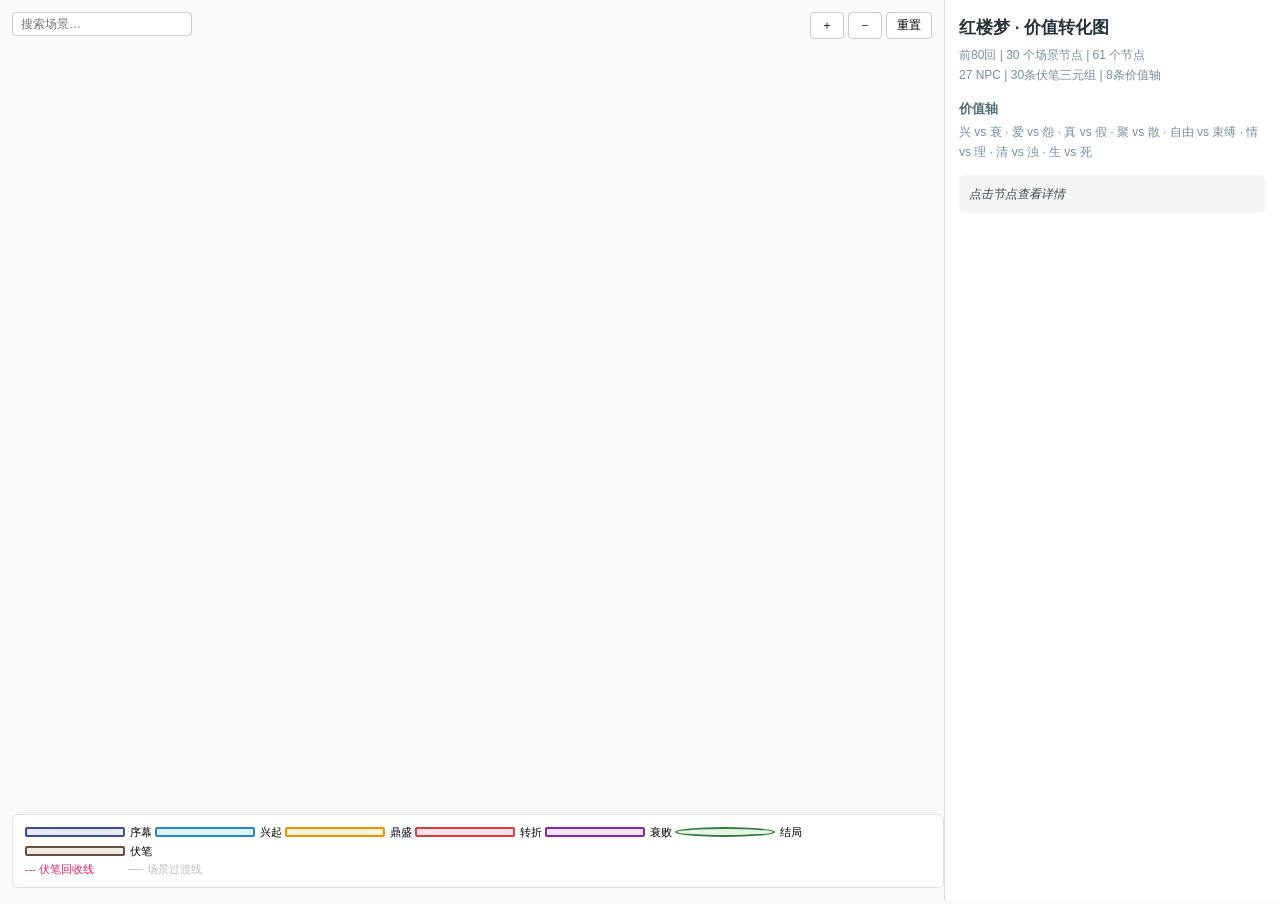
==== outputs/honglou_value_graph/honglou_value_graph_visualization.html @ 6aa74a7c "Add D3.js interactive visualization for honglou value transformation graph - scripts/render_honglou_" ====
<!doctype html>
<html lang="zh-CN">
<head>
<meta charset="utf-8">
<meta name="viewport" content="width=device-width, initial-scale=1">
<title>红楼梦 · 价值转化图</title>
<style>
* { box-sizing: border-box; margin: 0; padding: 0; }
body {
  font-family: "Segoe UI", Tahoma, Geneva, Verdana, "Noto Sans CJK SC", "Microsoft YaHei", sans-serif;
  background: #fafafa; overflow: hidden; width: 100vw; height: 100vh;
}
#app { display: flex; width: 100%; height: 100%; }
#graph-panel { flex: 1; position: relative; }
svg#main-svg { width: 100%; height: 100%; }
#sidebar { width: 336px; min-width: 280px; border-left: 1px solid #ddd; overflow-y: auto; padding: 16px 14px; background: #fff; }
#sidebar h2 { font-size: 17px; color: #263238; margin-bottom: 6px; }
#sidebar h3 { font-size: 13px; color: #546e7a; margin: 14px 0 4px; }
#sidebar .stat { font-size: 12px; color: #78909c; line-height: 1.7; }
#detail { margin-top: 12px; padding: 10px; background: #f5f5f5; border-radius: 6px; font-size: 12px; line-height: 1.55; color: #37474f; }
#detail .title { font-size: 14px; font-weight: 700; color: #263238; }
#detail .group { display: inline-block; margin: 4px 0; padding: 1px 7px; border-radius: 4px; font-size: 11px; }
#detail .vt { margin: 3px 0; padding: 2px 6px; border-left: 3px solid #ff9800; font-size: 11px; background: #fff8e1; }
#detail .ref { font-size: 11px; color: #6d4c41; }
#legend { position: absolute; left: 12px; bottom: 12px; padding: 8px 12px; background: rgba(255,255,255,.92); border-radius: 6px; border: 1px solid #e0e0e0; font-size: 11px; line-height: 1.7; }
#legend span { display: inline-block; min-width: 100px; }
#legend .dot { display: inline-block; width: 10px; height: 10px; border-radius: 2px; margin-right: 5px; vertical-align: middle; position: relative; top: -1px; }
#legend .dot.ending { border-radius: 50%; }
#controls { position: absolute; right: 12px; top: 12px; display: flex; gap: 4px; }
#controls button { padding: 4px 10px; border: 1px solid #ccc; border-radius: 4px; background: #fff; cursor: pointer; font-size: 12px; }
#controls button:hover { background: #f5f5f5; }
#search { position: absolute; left: 12px; top: 12px; }
#search input { padding: 4px 8px; border: 1px solid #ccc; border-radius: 4px; width: 180px; font-size: 12px; }
.edge-label { font-size: 9px; fill: #90a4ae; pointer-events: none; }
.ft-edge { stroke-dasharray: 5,3; }
.tooltip { position: absolute; pointer-events: none; padding: 6px 8px; background: rgba(33,33,33,.88); color: #fff; border-radius: 4px; font-size: 11px; max-width: 240px; line-height: 1.4; display: none; z-index: 10; }
</style>
</head>
<body>
<div id="app">
  <div id="graph-panel">
    <svg id="main-svg"></svg>
    <div id="search"><input type="text" placeholder="搜索场景…" id="search-input"></div>
    <div id="controls">
      <button onclick="zoomIn()">＋</button>
      <button onclick="zoomOut()">－</button>
      <button onclick="zoomReset()">重置</button>
    </div>
    <div id="legend"><span><span class="dot " style="background:#e8eaf6;border:2px solid #3949ab"></span>序幕</span>
<span><span class="dot " style="background:#e3f2fd;border:2px solid #1e88e5"></span>兴起</span>
<span><span class="dot " style="background:#fff3e0;border:2px solid #fb8c00"></span>鼎盛</span>
<span><span class="dot " style="background:#fce4ec;border:2px solid #e53935"></span>转折</span>
<span><span class="dot " style="background:#f3e5f5;border:2px solid #8e24aa"></span>衰败</span>
<span><span class="dot ending" style="background:#e8f5e9;border:2px solid #2e7d32"></span>结局</span>
<span><span class="dot " style="background:#efebe9;border:2px solid #6d4c41"></span>伏笔</span>
<br><span style="color:#e91e63;">--- 伏笔回收线</span>
<span style="color:#bdbdbd;">── 场景过渡线</span></div>
    <div class="tooltip" id="tooltip"></div>
  </div>
  <div id="sidebar">
    <h2>红楼梦 · 价值转化图</h2>
    <p class="stat">前80回 | 30 个场景节点 | 61 个节点</p>
    <p class="stat">27 NPC | 30条伏笔三元组 | 8条价值轴</p>
    <h3>价值轴</h3>
    <p class="stat">兴 vs 衰 · 爱 vs 怨 · 真 vs 假 · 聚 vs 散 · 自由 vs 束缚 · 情 vs 理 · 清 vs 浊 · 生 vs 死</p>
    <div id="detail"><em>点击节点查看详情</em></div>
  </div>
</div>
<script>
const data = {"title": "红楼梦", "story_type": "tragedy", "genre_tags": ["tragedy", "legend"], "value_axes": ["兴 vs 衰", "爱 vs 怨", "真 vs 假", "聚 vs 散", "自由 vs 束缚", "情 vs 理", "清 vs 浊", "生 vs 死"], "version": "0.1.0", "version_notes": "基于BookSum摘要+价值转化方法论的初次拆解", "source": "data/processed/cfpg/honglou_booksum/original_80_chapter_summaries.jsonl", "chapter_count": 80, "summary_sentence_count": 504, "ftp_triple_count": 30, "groups": ["Prologue", "Act1_Rise", "Act2_Climax", "Act3_Turn", "Act4_Fall", "Endings", "ForeshadowLines"], "start_nodes": ["scene_001_甄士隐悟道出家"], "endings": ["ending_family_decline", "ending_baoyu_awakening"], "npc": [{"name": "贾宝玉", "role": "主角, 神瑛侍者转世", "appearance": "面若中秋之月，色如春晓之花，鬓若刀裁，眉如墨画。项上金螭璎珞圈，系着一块美玉。", "background": "荣国府贾政次子，衔通灵宝玉而生。天生痴情，厌恶仕途经济，独爱女儿洁净世界。", "character": "情不情——对无情之物亦有情。任性、痴狂、叛逆礼教，厌恶禄蠹。", "abilities": ["诗词", "品茶", "胭脂膏子制作", "参禅悟道"], "secrets": ["衔玉而生的来历", "梦中太虚幻境的见闻"], "fate_arc": "从富贵公子到看破红尘出家", "poem_prophecy": "无故寻愁觅恨，有时似傻如狂"}, {"name": "林黛玉", "role": "主角, 绛珠仙草转世, 金陵十二钗正册", "appearance": "两弯似蹙非蹙罥烟眉，一双似喜非喜含情目。态生两靥之愁，娇袭一身之病。", "background": "林如海之女，贾母外孙女。母贾敏早逝，进京依贾府。以还泪报恩，天生诗人气质。", "character": "敏感多疑，才华横溢，孤标傲世。深情而自尊，以诗为命。", "abilities": ["诗词冠绝群芳", "琴艺", "棋艺", "参禅"], "secrets": ["对宝玉的深情", "对自己的命运预感"], "fate_arc": "泪尽而亡——从寄人篱下到焚稿断痴情", "poem_prophecy": "玉带林中挂，金簪雪里埋"}, {"name": "薛宝钗", "role": "金陵十二钗正册", "appearance": "唇不点而红，眉不画而翠，脸若银盆，眼如水杏。肌肤丰泽，举止娴雅。", "background": "薛家之女，薛蟠之妹。进京待选，长住贾府。佩金锁，上有‘不离不弃，芳龄永继’八字。", "character": "稳重和平，博学多识，恪守礼教规训。是封建淑女的完美典范。", "abilities": ["博学广识", "处世周全", "绘画鉴赏", "药理"], "secrets": ["对宝玉的情愫", "金锁与通灵宝玉的‘金玉良缘’"], "fate_arc": "金玉良缘成空——从待选才人到独守空闺", "poem_prophecy": "可叹停机德，堪怜咏絮才"}, {"name": "王熙凤", "role": "金陵十二钗正册", "appearance": "一双丹凤三角眼，两弯柳叶吊梢眉。身量苗条，体格风骚。粉面含春威不露。", "background": "荣国府管家媳妇，贾琏之妻。精明强干，掌管府中大小事务。", "character": "嘴甜心苦，两面三刀。有才亦有毒，能笑里藏刀。", "abilities": ["管家理财", "口才", "权术", "识人"], "secrets": ["放高利贷", "弄权铁槛寺", "逼死尤二姐"], "fate_arc": "从权倾府中到机关算尽反误卿命", "poem_prophecy": "一从二令三人木，哭向金陵事更哀"}, {"name": "贾元春", "role": "金陵十二钗正册", "appearance": "凤冠霞帔，贵气逼人。", "background": "贾政长女，入宫为妃，加封贤德妃。元宵省亲是贾府鼎盛的顶点。", "character": "深宫寂寞，思念家人。将大观园留给弟弟妹妹。", "abilities": ["宫廷礼仪", "诗书"], "secrets": ["宫中的悲苦", "家族衰败的预感"], "fate_arc": "从荣升贵妃到暴病薨逝", "poem_prophecy": "虎兕相逢大梦归"}, {"name": "贾探春", "role": "金陵十二钗正册", "appearance": "削肩细腰，长挑身材，鸭蛋脸儿，俊眼修眉，顾盼神飞。", "background": "贾政庶女，赵姨娘所出。才自精明志自高，是大观园的改革家。", "character": "精明果断，有男儿气概。对庶出身份敏感，对家族忧心。", "abilities": ["管家除弊", "诗书", "书法", "领导力"], "secrets": ["对嫡庶之别的痛恨", "对家族衰败的洞察"], "fate_arc": "远嫁海疆——从大观园理家到一帆风雨路三千", "poem_prophecy": "清明涕送江边望，千里东风一梦遥"}, {"name": "史湘云", "role": "金陵十二钗正册", "appearance": "蜂腰猿背，鹤势螂形。豪爽中不失妩媚。", "background": "史家侯门之后，父母早亡，由叔叔抚养。常来贾府做客。", "character": "英豪阔大，心直口快。醉卧芍药裀，割腥啖膻——最具名士风度。", "abilities": ["诗词敏捷", "针线（被迫）", "饮酒"], "secrets": ["在叔叔家的苦日子", "对宝玉的特殊情谊"], "fate_arc": "云散高唐——从名士风流到湘江水逝", "poem_prophecy": ""}, {"name": "妙玉", "role": "金陵十二钗正册", "appearance": "品貌出众，带发修行的女尼。", "background": "苏州官宦之女，因多病遁入空门。后被贾府请入大观园栊翠庵。", "character": "孤僻高傲，有洁癖。身在佛门心在世外。对宝玉暗藏好感。", "abilities": ["茶道", "诗书", "佛法"], "secrets": ["对宝玉的心事", "出身来历"], "fate_arc": "可怜金玉质，终陷淖泥中", "poem_prophecy": ""}, {"name": "贾迎春", "role": "金陵十二钗正册", "appearance": "肌肤微丰，合中身材，腮凝新荔，鼻腻鹅脂，温柔沉默。", "background": "贾赦庶女。性格懦弱，人称二木头。", "character": "温柔到懦弱，无能到可悲。最不像贵族小姐的贵族小姐。", "abilities": ["围棋（仅此而已）"], "secrets": ["对贾府阴暗面的恐惧"], "fate_arc": "误嫁中山狼——从懦弱小姐到被虐致死", "poem_prophecy": "金闺花柳质，一载赴黄粱"}, {"name": "贾惜春", "role": "金陵十二钗正册", "appearance": "身量未足，形容尚小。", "background": "贾珍之妹，宁国府小姐。自幼在荣府长大。", "character": "冷面冷心，善于绘画。看透宁府的肮脏后选择出世。", "abilities": ["绘画（大观园图）"], "secrets": ["对宁国府的厌恶"], "fate_arc": "独卧青灯古佛旁——从侯门小姐到出家为尼", "poem_prophecy": ""}, {"name": "秦可卿", "role": "金陵十二钗正册", "appearance": "鲜艳妩媚，有似宝钗；袅娜风流，又如黛玉。", "background": "宁国府贾蓉之妻。来历不明（养生堂抱养）。", "character": "温柔和平，被合族赞许。但死于不可言说的丑闻。", "abilities": ["治家"], "secrets": ["与贾珍的不伦关系", "真正的身世来历"], "fate_arc": "最早凋零的金钗——从天香楼到悬梁自缢", "poem_prophecy": ""}, {"name": "李纨", "role": "金陵十二钗正册", "appearance": "朴实无华，青春守寡的模样。", "background": "贾珠之妻，贾兰之母。丈夫早逝，青春丧偶。", "character": "如槁木死灰，一心教子。是大观园诗社的社长。", "abilities": ["评诗", "教子", "治家（不争）"], "secrets": ["守寡的苦楚"], "fate_arc": "凤冠霞帔的晚年——从槁木死灰到母凭子贵", "poem_prophecy": ""}, {"name": "贾巧姐", "role": "金陵十二钗正册", "appearance": "幼小。", "background": "王熙凤之女。", "character": "年幼，命运多舛。", "abilities": [], "secrets": [], "fate_arc": "从侯门千金到荒村纺绩——被刘姥姥所救", "poem_prophecy": "偶因济刘氏，巧得遇恩人"}, {"name": "贾母", "role": "贾府最高权威", "appearance": "白发如银，满面慈祥。富态雍容的老封君。", "background": "史侯家小姐嫁入贾府。经历贾府最鼎盛时期。", "character": "溺爱孙辈，享乐至上。洞察世情但不愿面对现实。", "abilities": ["品鉴（戏曲、饮食、女红）", "人情世故"], "secrets": ["对家族衰败的预感但不愿相信"], "fate_arc": "从安享富贵到目睹家破", "poem_prophecy": ""}, {"name": "贾政", "role": "荣国府当家老爷", "appearance": "端方严肃，道学先生的打扮。", "background": "贾代善次子，贾宝玉之父。工部员外郎。", "character": "古板迂腐，崇尚仕途经济。对宝玉又爱又恨。", "abilities": ["仕途", "诗书（但常附庸风雅）"], "secrets": ["年轻时也曾诗酒风流"], "fate_arc": "从望子成龙到无奈接受", "poem_prophecy": ""}, {"name": "贾琏", "role": "荣国府长房长子", "appearance": "俊俏风流的青年公子。", "background": "贾赦之子，王熙凤之夫。", "character": "好色无能，怕老婆但又不断偷腥。", "abilities": ["应酬社交", "管理外务"], "secrets": [], "fate_arc": "从风流公子到家破人亡", "poem_prophecy": ""}, {"name": "贾珍", "role": "宁国府当家", "appearance": "中年贵族的做派。", "background": "贾敬之子，宁国府族长。", "character": "荒淫无耻，只有门口两个石狮子是干净的。", "abilities": ["场面应酬"], "secrets": ["与秦可卿的丑事"], "fate_arc": "从骄奢淫逸到家亡人散", "poem_prophecy": ""}, {"name": "袭人", "role": "宝玉首席丫鬟, 金陵十二钗又副册", "appearance": "柔媚姣俏，温顺可人。", "background": "本名花珍珠，贾母丫鬟，后给宝玉。与宝玉有云雨之情。", "character": "温柔和顺，忠心为主。但劝宝玉走仕途时显露出她的世俗局限。", "abilities": ["伺候周到", "忍耐", "调解关系"], "secrets": ["与宝玉的私情", "劝宝玉读书的真实动机"], "fate_arc": "堪羡优伶有福——从首席丫鬟到嫁给蒋玉菡", "poem_prophecy": ""}, {"name": "晴雯", "role": "宝玉丫鬟, 金陵十二钗又副册", "appearance": "水蛇腰，削肩膀，眉眼有几分像黛玉。", "background": "赖大家买的丫鬟，送给贾母，贾母给宝玉。", "character": "心比天高，身为下贱。爽直泼辣，不懂收敛。", "abilities": ["针线（病补雀金裘）"], "secrets": ["对宝玉的感情"], "fate_arc": "被逐大观园含冤而死——从最出挑的丫鬟到风流夭折", "poem_prophecy": "霁月难逢，彩云易散。心比天高，身为下贱"}, {"name": "紫鹃", "role": "黛玉首席丫鬟", "appearance": "清秀机灵。", "background": "贾母丫鬟鹦哥，给黛玉使唤。", "character": "忠心耿耿，一心为黛玉。敢试宝玉真心。", "abilities": ["体贴", "慧心"], "secrets": ["为黛玉试探宝玉"], "fate_arc": "从黛玉最亲之人到伴青灯古佛", "poem_prophecy": ""}, {"name": "平儿", "role": "凤姐通房丫鬟", "appearance": "极清俊，举止温柔。", "background": "凤姐陪嫁丫鬟，贾琏通房。", "character": "善良温厚，在夹缝中周旋。是凤姐之威和贾琏之俗之间的缓冲。", "abilities": ["处事柔和", "调停"], "secrets": ["知道凤姐放高利贷"], "fate_arc": "从夹缝生存到扶正（续书）", "poem_prophecy": ""}, {"name": "刘姥姥", "role": "乡村老妪", "appearance": "村野老妪，满面风霜却精神矍铄。", "background": "王家远亲，狗儿之岳母。", "character": "知恩图报，大智若愚。三进荣国府，见证了贾府的盛衰。", "abilities": ["世事洞明", "人情练达", "讲故事"], "secrets": [], "fate_arc": "从攀附求助到救人报恩", "poem_prophecy": ""}, {"name": "贾雨村", "role": "结构性线索人物", "appearance": "腰圆背厚，面阔口方，剑眉星眼。", "background": "生于仕宦之家的穷儒。甄士隐资助其赶考。", "character": "忘恩负义，徇私枉法。是封建官场的缩影。", "abilities": ["诗书", "权术"], "secrets": ["知晓英莲下落", "受甄士隐大恩而未报"], "fate_arc": "从落魄书生到徇私枉法的官僚", "poem_prophecy": ""}, {"name": "甄士隐", "role": "序幕人物", "appearance": "面如冠玉，气质不凡的乡绅。", "background": "姑苏阊门乡绅，资助贾雨村，失女，火灾后悟道出家。", "character": "看破红尘的先行者。是全书的引路人。", "abilities": ["诗书"], "secrets": [], "fate_arc": "从富贵乡绅到悟道出家——全书命运的缩影", "poem_prophecy": ""}, {"name": "薛蟠", "role": "薛家长子", "appearance": "粗豪骄横的富家子弟。", "background": "薛姨妈之子，宝钗之兄。打死冯渊抢英莲。", "character": "呆霸王，愚拙粗鲁。但对母亲妹妹有真情。", "abilities": ["经商（不行）", "惹祸（在行）"], "secrets": [], "fate_arc": "从土豪恶霸到被柳湘莲痛打", "poem_prophecy": ""}, {"name": "尤二姐", "role": "贾琏的二房", "appearance": "标致温柔。", "background": "尤氏继母之女。被贾琏偷娶为二房。", "character": "温柔软弱，从良无门。", "abilities": [], "secrets": [], "fate_arc": "被凤姐逼死——从私藏外室到吞金自逝", "poem_prophecy": ""}, {"name": "尤三姐", "role": "尤二姐之妹", "appearance": "风流标致，性格刚烈。", "background": "尤氏继母之女。暗中自许柳湘莲。", "character": "刚烈如火，以死明志。", "abilities": [], "secrets": [], "fate_arc": "自刎殉情——从自许终身到一剑封喉", "poem_prophecy": ""}], "items": [{"item_id": "i0001", "name": "通灵宝玉", "appearance": "大如雀卵，灿若明霞，莹润如酥，五色花纹缠护。", "description": "贾宝玉出生时衔在口中的美玉，上有'莫失莫忘，仙寿恒昌'篆文。", "symbolic_meaning": "贾宝玉的前世真身/本真自我的象征", "usages": ["证明宝玉非凡来历", "与宝钗金锁配对"]}, {"item_id": "i0002", "name": "金锁", "appearance": "璎珞项圈上挂的金锁，有'不离不弃，芳龄永继'八字。", "description": "薛宝钗从小佩戴的金锁，癞头和尚所赠八字吉谶。", "symbolic_meaning": "封建婚姻制度/命运安排的象征", "usages": ["与通灵宝玉配对构成'金玉良缘'"]}, {"item_id": "i0003", "name": "金陵十二钗正册/副册/又副册", "appearance": "太虚幻境薄命司中的三本册子。", "description": "记录金陵十二钗等女子命运的画册与判词。", "symbolic_meaning": "命运的不可抗拒性", "usages": ["预言群钗命运", "全书结构的缩影"]}, {"item_id": "i0004", "name": "冷香丸", "appearance": "埋在梨花树下的药丸，异香异气。", "description": "治疗薛宝钗热毒的奇方：春天白牡丹花蕊、夏天白荷花蕊、秋天白芙蓉花蕊、冬天白梅花蕊，加雨水、露水、霜水、雪水调匀。", "symbolic_meaning": "宝钗冷性人格的隐喻——用极端清凉克制先天热毒", "usages": ["象征宝钗的以理化情"]}, {"item_id": "i0005", "name": "护官符", "appearance": "一张写有四大家族权势谱系的纸条。", "description": "贾不假，白玉为堂金作马。阿房宫，三百里，住不下金陵一个史。东海缺少白玉床，龙王来请金陵王。丰年好大雪，珍珠如土金如铁。", "symbolic_meaning": "四大家族互相勾连的权势网络", "usages": ["揭示封建官场的利益共同体"]}, {"item_id": "i0006", "name": "《红楼梦》十二支曲", "appearance": "太虚幻境中警幻仙姑命人演唱的十四支曲子。", "description": "从'红楼梦引子'到'收尾·飞鸟各投林'，暗含十二钗等女子的命运。", "symbolic_meaning": "全书悲剧结局的最完整预言", "usages": ["预言全部主要人物的命运结局"]}, {"item_id": "i0007", "name": "玻璃炕屏", "appearance": "精致的玻璃屏风。", "description": "王熙凤娘家给她的嫁妆，被贾蓉借去摆场面。", "symbolic_meaning": "贾府表面富贵的空架子", "usages": ["侧面展现贾蓉与凤姐关系"]}, {"item_id": "i0008", "name": "绣春囊", "appearance": "绣着春宫图的香囊。", "description": "在大观园山石后被傻大姐捡到的淫秽之物。", "symbolic_meaning": "大观园不再洁净的标志——象征着青春乌托邦的污染", "usages": ["引发抄检大观园的直接导火索"]}, {"item_id": "i0009", "name": "雀金裘", "appearance": "用孔雀金线织成的华贵氅衣。", "description": "贾母给宝玉的俄罗斯国进贡雀金裘，宝玉赴宴时烧了一个洞。", "symbolic_meaning": "宝玉被宠爱的象征", "usages": ["晴雯带病连夜补好——晴雯之忠与艺的极致展现"]}, {"item_id": "i0010", "name": "葬花锄/花帚/花囊", "appearance": "黛玉葬花所用的小锄和花帚。", "description": "黛玉在大观园中扫花葬花的工具。", "symbolic_meaning": "对青春易逝的哀悼——为自己也为群芳先行祭奠", "usages": ["葬花吟的直接道具"]}], "relationships": [{"agent_pair": ["贾宝玉", "林黛玉"], "rel_type": "lovers", "description": "木石前盟——前世为神瑛侍者与绛珠仙草，今世以泪偿还。青梅竹马，精神知己，但终被'金玉良缘'阻隔。", "value_axis": "爱 vs 怨", "key_turning_points": ["宝黛初会（第3回）", "共读西厢（第23回）", "葬花吟（第27回）", "宝玉挨打黛玉探视（第34回）", "慧紫鹃情辞试莽玉（第57回）"]}, {"agent_pair": ["贾宝玉", "薛宝钗"], "rel_type": "acquaintances", "description": "金玉良缘——封建婚姻的安排。宝钗的理性克制与宝玉的痴情任性互为镜面。", "value_axis": "情 vs 理", "key_turning_points": ["宝玉识金锁（第8回）", "宝钗生日点戏说禅（第22回）"]}, {"agent_pair": ["林黛玉", "薛宝钗"], "rel_type": "rivals", "description": "情敌与知己——从互相猜忌（黛玉的醋意）到冰释前嫌（钗黛合好），二人最终互相理解。", "value_axis": null, "key_turning_points": ["黛玉在宝钗面前失言西厢记句（第42回）", "宝钗送燕窝（第45回）"]}, {"agent_pair": ["贾宝玉", "贾政"], "rel_type": "family", "description": "父子冲突——封建家长与叛逆儿子的根本矛盾。宝玉挨打是冲突爆发的顶点。", "value_axis": "情 vs 理", "key_turning_points": ["宝玉抓周（第2回）", "贾政训斥宝玉读书（第9回）", "宝玉挨打（第33回）"]}, {"agent_pair": ["王熙凤", "贾琏"], "rel_type": "spouses", "description": "强势妻子与懦弱丈夫——权力争夺、偷腥背叛、最终关系破裂。", "value_axis": null, "key_turning_points": ["贾琏偷取多姑娘（第21回）", "凤姐生日贾琏偷鲍二媳妇（第44回）", "偷娶尤二姐（第65回）"]}, {"agent_pair": ["贾宝玉", "晴雯"], "rel_type": "master_servant", "description": "最像黛玉的丫鬟——晴雯是黛玉的影子，她的被逐和死亡预告了黛玉的命运。", "value_axis": null, "key_turning_points": ["晴雯撕扇（第31回）", "晴雯病补雀金裘（第52回）", "晴雯被逐夭亡（第77回）"]}, {"agent_pair": ["贾宝玉", "袭人"], "rel_type": "master_servant", "description": "温顺的规训者——袭人是宝钗的影子，她试图用温柔将宝玉推上仕途。", "value_axis": null, "key_turning_points": ["袭人与宝玉初试云雨（第6回）", "袭人劝宝玉读书（第19回）"]}, {"agent_pair": ["贾母", "王夫人"], "rel_type": "family", "description": "婆媳博弈——贾母护黛玉（木石前盟），王夫人选宝钗（金玉良缘）。", "value_axis": null, "key_turning_points": ["王夫人撵晴雯（第77回）——间接表明对黛玉的态度"]}], "regions": [{"name": "大观园", "category": "zone", "description": "为元春省亲修建的省亲别墅，后成为宝玉与众钗的生活空间。", "symbolic_meaning": "青春乌托邦——女儿世界的最后庇护所，也是即将被毁灭的乐园"}, {"name": "荣国府", "category": "zone", "description": "贾政一支的居所，全书主要叙事空间。", "symbolic_meaning": "封建贵族家庭的缩影——外表显赫，内里腐烂"}, {"name": "宁国府", "category": "zone", "description": "贾珍一支的居所，道德败坏最为严重。", "symbolic_meaning": "伦理秩序的崩塌——'只剩门口两个石狮子是干净的'"}, {"name": "太虚幻境", "category": "zone", "description": "警幻仙姑所在的仙界。", "symbolic_meaning": "命运揭示之所——预知一切却无法改变的悲剧宿命"}, {"name": "潇湘馆", "category": "zone", "description": "黛玉居所，翠竹掩映。", "symbolic_meaning": "黛玉高洁孤傲的人格象征——斑竹泪，潇湘妃子"}, {"name": "蘅芜苑", "category": "zone", "description": "宝钗居所，异草奇香。", "symbolic_meaning": "宝钗冷香内敛的人格——表面朴素，内里精致"}, {"name": "怡红院", "category": "zone", "description": "宝玉居所，富贵精致的院落。", "symbolic_meaning": "宝玉的红尘享乐世界——千红一窟，万艳同杯"}, {"name": "铁槛寺/馒头庵", "category": "zone", "description": "贾府家庙与邻近的尼庵。", "symbolic_meaning": "宗教场所的世俗腐败——凤姐弄权铁槛寺"}], "nodes": [{"id": "scene_001_甄士隐悟道出家", "type": "scene_node", "group": "Prologue", "chapter_range": "1-1", "title": "甄士隐悟道出家", "trigger_condition": "自动触发", "node_dependencies": null, "narrative": "甄士隐先失爱女英莲，家宅又遭火焚，投靠岳父受冷遇，贫病交加；偶闻跛足道人《好了歌》，顿悟红尘虚幻，随其出家。", "summary_sentence_indices": [4, 5], "character_decisions": [{"decision": "甄士隐听悟后决然随道人出家", "implicit_alternatives": ["继续寄人篱下苟活", "寻死解脱"], "value_tags": ["觉悟", "解脱"], "value_transformations": []}], "value_transformations": [{"axis": "兴 vs 衰", "from_state": "家道殷实", "to_state": "家破人亡", "direction": "+ → −", "turning_point_event": "跛足道人唱《好了歌》", "characters_involved": ["甄士隐"], "evidence_quote": ""}, {"axis": "聚 vs 散", "from_state": "女儿在侧", "to_state": "女儿丢失，妻子病倒", "direction": "+ → −", "turning_point_event": "英莲被拐", "characters_involved": ["甄士隐"], "evidence_quote": ""}, {"axis": "真 vs 假", "from_state": "执迷尘世", "to_state": "看破红尘", "direction": "− → +", "turning_point_event": "甄士隐注解《好了歌》", "characters_involved": ["甄士隐"], "evidence_quote": ""}], "npc_states": {}, "foreshadow_refs": [], "payoff_refs": []}, {"id": "scene_002_贾雨村枉判葫芦案", "type": "scene_node", "group": "Act1_Rise", "chapter_range": "4-4", "title": "贾雨村枉判葫芦案", "trigger_condition": "自动触发", "node_dependencies": null, "narrative": "贾雨村就任应天府，受理薛蟠打死冯渊抢夺英莲案，本欲依法发签，门子出示护官符并详述案底，雨村权衡后徇情枉法，胡乱判案，事后将门子充发。", "summary_sentence_indices": [20, 21, 22, 23], "character_decisions": [{"decision": "贾雨村决定徇私枉法，胡乱判案", "implicit_alternatives": ["依法严办薛蟠，得罪四大家族", "拖延不判，观望"], "value_tags": ["妥协", "背叛"], "value_transformations": []}], "value_transformations": [{"axis": "清 vs 浊", "from_state": "初欲秉公执法", "to_state": "同流合污", "direction": "+ → −", "turning_point_event": "门子出示护官符", "characters_involved": ["贾雨村"], "evidence_quote": ""}, {"axis": "真 vs 假", "from_state": "真相将明", "to_state": "冤案铸成", "direction": "+ → −", "turning_point_event": "贾雨村乱判", "characters_involved": ["贾雨村", "英莲", "冯渊"], "evidence_quote": ""}], "npc_states": {}, "foreshadow_refs": [], "payoff_refs": ["honglou:original_80:ftp:000001"]}, {"id": "scene_003_秦可卿之死", "type": "scene_node", "group": "Act1_Rise", "chapter_range": "13-13", "title": "秦可卿之死", "trigger_condition": "自动触发", "node_dependencies": null, "narrative": "王熙凤梦秦可卿托言警告盛极必衰，醒后得知秦氏已逝，合家悲痛；贾珍逾制厚葬，为贾蓉捐官，又请凤姐协理宁府，凤姐应允。", "summary_sentence_indices": [76, 77, 78, 79, 80], "character_decisions": [{"decision": "凤姐接受贾珍恳求，协理宁国府", "implicit_alternatives": ["婉拒推辞", "只答应名义挂职"], "value_tags": ["守护", "隐忍"], "value_transformations": []}], "value_transformations": [{"axis": "生 vs 死", "from_state": "秦可卿在世", "to_state": "秦可卿病故", "direction": "+ → −", "turning_point_event": "秦可卿亡故", "characters_involved": ["秦可卿"], "evidence_quote": ""}, {"axis": "兴 vs 衰", "from_state": "贾府表面煊赫", "to_state": "暗伏危机，死亡预示衰败", "direction": "− → +", "turning_point_event": "秦可卿托梦预言", "characters_involved": ["王熙凤", "秦可卿"], "evidence_quote": ""}], "npc_states": {}, "foreshadow_refs": [], "payoff_refs": ["honglou:original_80:ftp:000005"]}, {"id": "scene_004_元妃省亲", "type": "scene_node", "group": "Act1_Rise", "chapter_range": "18-18", "title": "元妃省亲", "trigger_condition": "自动触发", "node_dependencies": null, "narrative": "元宵夜元春归省，见大观园奢华过度，与祖母、母亲等人相见悲泣，感叹骨肉分离；命众人题诗，赏赐后忍痛回銮，叮嘱不可再奢。", "summary_sentence_indices": [105, 106, 107, 108, 109], "character_decisions": [{"decision": "元春强忍悲伤，遵循皇家礼法，按时回宫", "implicit_alternatives": ["向皇帝恳求多留数日", "私下与亲人哭诉衷肠"], "value_tags": ["隐忍", "牺牲"], "value_transformations": []}], "value_transformations": [{"axis": "聚 vs 散", "from_state": "短暂团圆", "to_state": "骨肉分离", "direction": "+ → −", "turning_point_event": "元妃回銮", "characters_involved": ["元春", "贾母", "王夫人", "宝玉"], "evidence_quote": ""}, {"axis": "兴 vs 衰", "from_state": "极盛场面", "to_state": "悲泣预示衰音", "direction": "+ → −", "turning_point_event": "元妃悲叹骨肉各方", "characters_involved": ["元春"], "evidence_quote": ""}], "npc_states": {}, "foreshadow_refs": [], "payoff_refs": []}, {"id": "scene_005_宝黛共读西厢", "type": "scene_node", "group": "Act2_Climax", "chapter_range": "23-23", "title": "宝黛共读西厢", "trigger_condition": "自动触发", "node_dependencies": null, "narrative": "宝玉在桃花下读《会真记》，黛玉前来葬花，二人共读，宝玉借书中词句向黛玉传情，黛玉含嗔指责后又和好。", "summary_sentence_indices": [139, 140], "character_decisions": [{"decision": "黛玉选择与宝玉共读禁书，接受其传情", "implicit_alternatives": ["斥责宝玉不该读淫词艳曲", "佯装不知避开"], "value_tags": ["痴情", "独立"], "value_transformations": []}], "value_transformations": [{"axis": "爱 vs 怨", "from_state": "黛心多疑，时含醋意", "to_state": "两情相通，心意相印", "direction": "− → +", "turning_point_event": "共读《西厢》后宝玉戏言", "characters_involved": ["贾宝玉", "林黛玉"], "evidence_quote": ""}], "npc_states": {}, "foreshadow_refs": [], "payoff_refs": []}, {"id": "scene_006_马道婆魇魔法", "type": "scene_node", "group": "Act2_Climax", "chapter_range": "25-25", "title": "马道婆魇魔法", "trigger_condition": "自动触发", "node_dependencies": null, "narrative": "马道婆受赵姨娘贿请，作法魇害凤姐宝玉，二人中邪发狂，几近丧命；危急时癞僧跛道前来持诵通灵玉，二人方渐愈。", "summary_sentence_indices": [152, 153, 154, 155, 156], "character_decisions": [{"decision": "赵姨娘决定买通马道婆害人", "implicit_alternatives": ["安分守己，改善母子地位", "通过其他方式报复"], "value_tags": ["背叛", "自毁"], "value_transformations": []}], "value_transformations": [{"axis": "生 vs 死", "from_state": "凤姐宝玉健康", "to_state": "命悬一线后恢复", "direction": "+ → − → +", "turning_point_event": "癞僧跛道持诵通灵玉", "characters_involved": ["王熙凤", "贾宝玉"], "evidence_quote": ""}], "npc_states": {}, "foreshadow_refs": ["honglou:original_80:ftp:000010"], "payoff_refs": ["honglou:original_80:ftp:000010"]}, {"id": "scene_007_黛玉葬花", "type": "scene_node", "group": "Act2_Climax", "chapter_range": "27-27", "title": "黛玉葬花", "trigger_condition": "自动触发", "node_dependencies": null, "narrative": "黛玉因前夜被拒门外而误解宝玉，次日独自伤春，至花冢边葬花边吟《葬花词》，凄楚哀婉，宝玉寻来听闻，痴倒于地。", "summary_sentence_indices": [167, 168, 169], "character_decisions": [{"decision": "黛玉选择葬花自怜，以诗抒怀", "implicit_alternatives": ["向宝玉当面质问", "独自隐忍不表达"], "value_tags": ["痴情", "自怜"], "value_transformations": []}], "value_transformations": [{"axis": "爱 vs 怨", "from_state": "因误解而生怨，独自神伤", "to_state": "借葬花释放痴情，怨极而痴", "direction": "− → +", "turning_point_event": "吟诵《葬花词》", "characters_involved": ["林黛玉"], "evidence_quote": ""}], "npc_states": {}, "foreshadow_refs": [], "payoff_refs": []}, {"id": "scene_008_宝黛诉肺腑", "type": "scene_node", "group": "Act2_Climax", "chapter_range": "32回", "title": "宝黛诉肺腑", "trigger_condition": "自动触发", "node_dependencies": null, "narrative": "宝玉不愿见贾雨村，湘云劝其留心仕途经济，宝玉反感并赞黛玉从不说此类混账话。黛玉恰巧听见，既喜获知己又悲自身孤苦。宝玉追上黛玉倾诉肺腑，说出“你放心”，二人心意相通。宝玉错将袭人当作黛玉吐露衷肠，袭人惊惧。", "summary_sentence_indices": [195, 196, 197, 198], "character_decisions": [{"decision": "宝玉不顾礼教直言赞黛玉，并追上黛玉剖明心迹", "implicit_alternatives": ["遵从湘云劝告留心经济仕途", "隐藏心意继续猜疑"], "value_tags": ["痴情", "面对", "觉悟"], "value_transformations": []}, {"decision": "黛玉放下猜疑接受宝玉的真心", "implicit_alternatives": ["继续试探和争吵", "冷言拒绝"], "value_tags": ["痴情", "觉悟", "依附"], "value_transformations": []}], "value_transformations": [{"axis": "爱 vs 怨", "from_state": "因金玉姻缘等误会而相互猜疑怨怪", "to_state": "知己相契，心意无隔", "direction": "− → +", "turning_point_event": "黛玉偷听到宝玉在人前称她为知己", "characters_involved": ["宝玉", "黛玉"], "evidence_quote": ""}, {"axis": "聚 vs 散", "from_state": "因嫌隙而疏远痛苦", "to_state": "情感交融聚合", "direction": "− → +", "turning_point_event": "宝玉追至黛玉面前说“你放心”", "characters_involved": ["宝玉", "黛玉"], "evidence_quote": ""}], "npc_states": {}, "foreshadow_refs": ["honglou:original_80:ftp:000014"], "payoff_refs": []}, {"id": "scene_009_宝玉挨打", "type": "scene_node", "group": "Act2_Climax", "chapter_range": "33回", "title": "宝玉挨打", "trigger_condition": "自动触发", "node_dependencies": null, "narrative": "忠顺王府索要琪官，宝玉被迫说出下落；贾环诬告金钏因宝玉逼奸投井；贾政盛怒下痛笞宝玉。王夫人赶来哭劝提及贾珠，贾母以回南京要挟，贾政认罪。宝玉重伤被抬入怡红院，袭人打听得知薛蟠牵连和贾环告密。", "summary_sentence_indices": [201, 202, 203, 204, 205, 206], "character_decisions": [{"decision": "贾政怒不可遏，决定将宝玉往死里打", "implicit_alternatives": ["隐忍训斥", "调查真相后再做处置"], "value_tags": ["决裂", "反抗", "顺从"], "value_transformations": []}, {"decision": "宝玉在拷打下不肯求饶，事后表示死亦无悔", "implicit_alternatives": ["认错求饶", "出卖他人以自保"], "value_tags": ["痴情", "反抗", "面对"], "value_transformations": []}], "value_transformations": [{"axis": "生 vs 死", "from_state": "宝玉虽受责罚但仍活在安全中", "to_state": "几乎丧命，在生死边缘挣扎", "direction": "+ → −", "turning_point_event": "贾政命小厮堵起嘴来打死", "characters_involved": ["宝玉", "贾政"], "evidence_quote": ""}, {"axis": "兴 vs 衰", "from_state": "贾府表面维持礼法人伦", "to_state": "父子激烈冲突，家族内部矛盾暴露", "direction": "+ → −", "turning_point_event": "忠顺王府长史上门索人，贾环诬告", "characters_involved": ["贾政", "宝玉", "贾环"], "evidence_quote": ""}, {"axis": "情 vs 理", "from_state": "宝玉依情行事庇护优伶与丫鬟", "to_state": "被礼法卫道者以“理”严惩，情受压制", "direction": "− → −", "turning_point_event": "贾环诬陷与长史威迫触发贾政的礼教怒火", "characters_involved": ["宝玉", "贾政"], "evidence_quote": ""}], "npc_states": {}, "foreshadow_refs": [], "payoff_refs": []}, {"id": "scene_010_龄官情悟", "type": "scene_node", "group": "Act2_Climax", "chapter_range": "36回", "title": "龄官情悟", "trigger_condition": "自动触发", "node_dependencies": null, "narrative": "宝玉往梨香院寻龄官唱曲遭冷遇，却目睹贾蔷与龄官之间的深挚痴情。龄官对贾蔷任性依恋，贾蔷百般迁就，宝玉由此顿悟人生情缘各有分定，非一人可全得，从前自以为所有女儿眼泪皆为葬他的念头为之一变。", "summary_sentence_indices": [225], "character_decisions": [{"decision": "宝玉放下昔日泛爱之念，承认各人得各人的眼泪", "implicit_alternatives": ["继续执着于收集所有女儿的眼泪", "无视所见维持自我为中心的情境"], "value_tags": ["觉悟", "面对", "痴情"], "value_transformations": []}], "value_transformations": [{"axis": "情 vs 理", "from_state": "宝玉以为情可泛施，所有女儿都围绕自己", "to_state": "悟到情有专属，各人自有分定，情感认知升华", "direction": "− → +", "turning_point_event": "看到龄官在地上画“蔷”字及贾蔷为她放生雀鸟的痴情场景", "characters_involved": ["宝玉", "龄官", "贾蔷"], "evidence_quote": ""}], "npc_states": {}, "foreshadow_refs": [], "payoff_refs": []}, {"id": "scene_011_清虚观砸玉", "type": "scene_node", "group": "Act2_Climax", "chapter_range": "29回", "title": "清虚观砸玉", "trigger_condition": "自动触发", "node_dependencies": null, "narrative": "贾母携众人至清虚观打醮，张道士为宝玉提亲。宝玉心生烦恼，黛玉又因“金玉”之论言语相激，二人激烈争执，宝玉愤而砸玉，黛玉铰断穗子，惊动贾母。事后贾母抱怨“不是冤家不聚头”，二人闻之如参禅，各怀悔意。", "summary_sentence_indices": [177, 178, 179], "character_decisions": [{"decision": "宝玉以砸玉极端方式抗议“金玉”之说", "implicit_alternatives": ["耐心解释", "隐忍不快"], "value_tags": ["痴情", "反抗", "自毁"], "value_transformations": []}, {"decision": "黛玉铰断玉上穗子以发泄怨愤和试探", "implicit_alternatives": ["直接表达不安", "克制情绪"], "value_tags": ["痴情", "反抗", "自毁"], "value_transformations": []}], "value_transformations": [{"axis": "爱 vs 怨", "from_state": "日常亲密和睦", "to_state": "激烈争吵，几乎决裂", "direction": "+ → −", "turning_point_event": "张道士提亲与黛玉言语刺激", "characters_involved": ["宝玉", "黛玉"], "evidence_quote": ""}, {"axis": "聚 vs 散", "from_state": "形影不离", "to_state": "闹得天翻地覆，贾母担心分离", "direction": "+ → −", "turning_point_event": "宝玉砸玉黛玉铰穗", "characters_involved": ["宝玉", "黛玉", "贾母"], "evidence_quote": ""}], "npc_states": {}, "foreshadow_refs": [], "payoff_refs": []}, {"id": "scene_012_金钏投井", "type": "scene_node", "group": "Act2_Climax", "chapter_range": "30-32回", "title": "金钏投井", "trigger_condition": "自动触发", "node_dependencies": null, "narrative": "宝玉戏弄金钏儿，王夫人发觉后打骂撵出。金钏儿羞愤投井而死。宝钗闻讯安慰王夫人，王夫人称因金钏弄坏东西，宝钗以失足落井劝解并献衣装裹。", "summary_sentence_indices": [183, 200], "character_decisions": [{"decision": "王夫人决绝撵走金钏儿，毫不容情", "implicit_alternatives": ["从轻发落", "调查原委"], "value_tags": ["决裂", "背叛", "自毁"], "value_transformations": []}, {"decision": "金钏儿以死维护尊严", "implicit_alternatives": ["忍辱留下", "求饶乞怜"], "value_tags": ["反抗", "自毁", "牺牲"], "value_transformations": []}, {"decision": "宝钗冷静劝慰王夫人并处理善后", "implicit_alternatives": ["追问真相", "表示哀伤"], "value_tags": ["隐忍", "顺从", "面对"], "value_transformations": []}], "value_transformations": [{"axis": "生 vs 死", "from_state": "金钏儿虽被撵但活着", "to_state": "投井身亡", "direction": "+ → −", "turning_point_event": "金钏儿被撵后不堪羞辱", "characters_involved": ["金钏儿", "王夫人"], "evidence_quote": ""}, {"axis": "自由 vs 束缚", "from_state": "丫鬟身份虽低微尚能存活", "to_state": "以生命为代价彻底挣脱", "direction": "− → +", "turning_point_event": "金钏儿投井", "characters_involved": ["金钏儿"], "evidence_quote": ""}], "npc_states": {}, "foreshadow_refs": [], "payoff_refs": []}, {"id": "scene_013_鸳鸯抗婚", "type": "scene_node", "group": "Act2_Climax", "chapter_range": "46回", "title": "鸳鸯抗婚", "trigger_condition": "自动触发", "node_dependencies": null, "narrative": "贾赦欲纳鸳鸯为妾，邢夫人劝说，鸳鸯低头不语，后在园中向平儿、袭人倾诉，坚决不肯，并痛骂游说嫂子。贾赦扬言威吓。鸳鸯在贾母面前剪发明志，誓死不从，贾母震怒，后气氛缓和但贾赦图谋未消。", "summary_sentence_indices": [289, 290, 291, 292], "character_decisions": [{"decision": "鸳鸯宁死不从贾赦，公开剪发明志", "implicit_alternatives": ["委屈顺从", "私下逃走"], "value_tags": ["反抗", "痴情", "觉悟"], "value_transformations": []}, {"decision": "贾母选择保护鸳鸯并斥责邢夫人", "implicit_alternatives": ["劝鸳鸯顺从以息事宁人", "不管闲事"], "value_tags": ["守护", "面对", "反抗"], "value_transformations": []}], "value_transformations": [{"axis": "自由 vs 束缚", "from_state": "鸳鸯作为家奴命运受人摆布", "to_state": "以死抗争获得暂时的自主", "direction": "− → +", "turning_point_event": "鸳鸯在贾母面前剪发盟誓", "characters_involved": ["鸳鸯", "贾赦", "贾母"], "evidence_quote": ""}, {"axis": "清 vs 浊", "from_state": "丫鬟清白无染", "to_state": "被拖入污浊的纳妾阴谋中，以刚烈保持清洁", "direction": "+ → −", "turning_point_event": "贾赦逼迫邢夫人说媒", "characters_involved": ["鸳鸯", "贾赦"], "evidence_quote": ""}], "npc_states": {}, "foreshadow_refs": [], "payoff_refs": []}, {"id": "scene_014_凤姐泼醋", "type": "scene_node", "group": "Act2_Climax", "chapter_range": "44回", "title": "凤姐泼醋", "trigger_condition": "自动触发", "node_dependencies": null, "narrative": "凤姐生日醉酒，发现贾琏与鲍二媳妇私通，窗外听见二人咒骂并欲扶正平儿，怒打平儿后踹门厮打鲍二媳妇。贾琏拔剑追砍凤姐，凤姐逃至贾母处求救。次日贾琏赔罪，鲍二媳妇羞惧自缢。", "summary_sentence_indices": [276, 277, 278, 279, 280, 281], "character_decisions": [{"decision": "凤姐当场发作、厮打闹出大乱", "implicit_alternatives": ["隐忍暗自报复", "私下解决"], "value_tags": ["反抗", "决裂", "自毁"], "value_transformations": []}, {"decision": "贾母以势压服贾琏，命其赔罪了事", "implicit_alternatives": ["严惩贾琏维护凤姐", "责骂凤姐善妒"], "value_tags": ["隐忍", "顺从", "守护"], "value_transformations": []}], "value_transformations": [{"axis": "爱 vs 怨", "from_state": "凤姐庆生表面夫妻恩爱", "to_state": "奸情暴露转成怨毒仇视", "direction": "+ → −", "turning_point_event": "凤姐偷听到贾琏与鲍二媳妇的私语", "characters_involved": ["凤姐", "贾琏"], "evidence_quote": ""}, {"axis": "兴 vs 衰", "from_state": "家族内部维持着和平体面", "to_state": "丑闻公开，人命枉死，矛盾激化", "direction": "+ → −", "turning_point_event": "鲍二媳妇自缢，贾琏出银平息", "characters_involved": ["凤姐", "贾琏", "鲍二媳妇"], "evidence_quote": ""}], "npc_states": {}, "foreshadow_refs": [], "payoff_refs": []}, {"id": "scene_015_黛玉题帕", "type": "scene_node", "group": "Act2_Climax", "chapter_range": "34回", "title": "黛玉题帕", "trigger_condition": "自动触发", "node_dependencies": null, "narrative": "宝玉挨打后，派晴雯送去两条旧帕。黛玉体会出宝玉的深意，神魂驰荡，不顾嫌疑题写三首绝句，泪流满面，情感达到新的高度。", "summary_sentence_indices": [210], "character_decisions": [{"decision": "宝玉以旧帕为信物，不着一字传递心意", "implicit_alternatives": ["写书明说", "等待黛玉前来"], "value_tags": ["痴情", "觉悟", "守护"], "value_transformations": []}, {"decision": "黛玉不顾礼教题诗帕上，以泪还情", "implicit_alternatives": ["佯装不解退还手帕", "只收不题"], "value_tags": ["痴情", "面对", "自毁"], "value_transformations": []}], "value_transformations": [{"axis": "爱 vs 怨", "from_state": "挨打后担忧焦虑，情感未直接交流", "to_state": "旧帕传心，爱情确认无遗", "direction": "− → +", "turning_point_event": "晴雯送来旧帕，黛玉顿悟宝玉苦心", "characters_involved": ["宝玉", "黛玉"], "evidence_quote": ""}, {"axis": "情 vs 理", "from_state": "压抑情感不敢明露", "to_state": "题诗帕上，情胜于理", "direction": "− → +", "turning_point_event": "黛玉研墨挥笔题写绝句", "characters_involved": ["黛玉"], "evidence_quote": ""}], "npc_states": {}, "foreshadow_refs": [], "payoff_refs": []}, {"id": "scene_016_钗黛释嫌结金兰", "type": "scene_node", "group": "Act2_Climax", "chapter_range": "45回", "title": "钗黛释嫌结金兰", "trigger_condition": "自动触发", "node_dependencies": null, "narrative": "黛玉秋病加重，宝钗前来探病，劝她吃燕窝粥调养，黛玉感激宝钗的体贴，自歉过往多心，二人互剖金兰语，从此前嫌尽释。", "summary_sentence_indices": [285], "character_decisions": [{"decision": "宝钗主动探病、送燕窝，坦诚劝慰", "implicit_alternatives": ["避嫌少惹是非", "继续暗中较劲"], "value_tags": ["宽恕", "守护", "觉悟"], "value_transformations": []}, {"decision": "黛玉接受好意，剖白内心，彻底放下敌意", "implicit_alternatives": ["婉拒帮助", "表面感谢内心仍存芥蒂"], "value_tags": ["面对", "觉悟", "依附"], "value_transformations": []}], "value_transformations": [{"axis": "爱 vs 怨", "from_state": "长期猜忌、暗含敌意", "to_state": "真心和解，结为知己", "direction": "− → +", "turning_point_event": "宝钗劝燕窝并坦诚相待", "characters_involved": ["宝钗", "黛玉"], "evidence_quote": ""}], "npc_states": {}, "foreshadow_refs": [], "payoff_refs": []}, {"id": "scene_017_香菱学诗", "type": "scene_node", "group": "Act2_Climax", "chapter_range": "48回", "title": "香菱学诗", "trigger_condition": "自动触发", "node_dependencies": null, "narrative": "香菱随宝钗进大观园，向黛玉拜师学诗。黛玉悉心教授，香菱苦心吟咏，初作不佳，竟至茶饭无心、坐卧不定，终在梦中得八句佳句，醒来写出得到众人认可。", "summary_sentence_indices": [300, 301, 303], "character_decisions": [{"decision": "香菱不顾身份痴迷学诗，全心投入", "implicit_alternatives": ["安分守己不做非分之想", "浅尝辄止"], "value_tags": ["痴情", "觉悟", "独立"], "value_transformations": []}, {"decision": "黛玉倾囊相授，鼓励香菱大胆创作", "implicit_alternatives": ["敷衍指点", "以闺范为由劝止"], "value_tags": ["守护", "觉悟", "独立"], "value_transformations": []}], "value_transformations": [{"axis": "情 vs 理", "from_state": "香菱身份压抑，精神受限", "to_state": "通过诗获得精神自由与自我价值", "direction": "− → +", "turning_point_event": "梦中得诗，才思绽放", "characters_involved": ["香菱", "黛玉"], "evidence_quote": ""}], "npc_states": {}, "foreshadow_refs": [], "payoff_refs": []}, {"id": "scene_018_元宵夜宴一“散”成谶", "type": "scene_node", "group": "Act3_Turn", "chapter_range": "54回", "title": "元宵夜宴一“散”成谶", "trigger_condition": "自动触发", "node_dependencies": null, "narrative": "元宵夜宴，击鼓传梅行令，凤姐连说两个笑话，最后以“聋子放炮仗——散了”收场，随即众人放烟火尽欢而散。一语双关，预示着贾府由盛转衰的无可挽回。", "summary_sentence_indices": [339], "character_decisions": [{"decision": "凤姐以“散了”的笑话娱乐众人，暗泄心中隐忧", "implicit_alternatives": ["说个喜庆吉利话儿", "回避不吉言辞"], "value_tags": ["面对", "幻灭", "依附"], "value_transformations": []}], "value_transformations": [{"axis": "兴 vs 衰", "from_state": "元宵家宴表面热闹繁华", "to_state": "笑语中渗透败落预兆，乐极生悲", "direction": "+ → −", "turning_point_event": "凤姐说出“散了”的笑话并放炮仗", "characters_involved": ["凤姐", "贾母", "众人"], "evidence_quote": ""}, {"axis": "聚 vs 散", "from_state": "元宵团圆欢聚", "to_state": "以“散了”预示未来的离散", "direction": "+ → −", "turning_point_event": "凤姐的笑话与烟火散场", "characters_involved": ["凤姐", "贾母", "众人"], "evidence_quote": ""}], "npc_states": {}, "foreshadow_refs": [], "payoff_refs": []}, {"id": "scene_019_探春理家兴利除弊", "type": "scene_node", "group": "Act3_Turn", "chapter_range": "55-56", "title": "探春理家兴利除弊", "trigger_condition": "自动触发", "node_dependencies": null, "narrative": "凤姐小产卧病，王夫人命探春、李纨、宝钗共理家事。探春精明严厉，驳回生母赵姨娘的争闹，坚持按旧例办事，并蠲免重叠开销，将大观园分包给婆子们管理，兴利除弊，一时贾府有了中兴气象。", "summary_sentence_indices": [341, 342, 343, 344, 345, 346, 347, 348, 349], "character_decisions": [{"decision": "探春决定将大观园承包给婆子们，以兴利节用", "implicit_alternatives": ["继续维持现状，任由入不敷出", "直接蠲免而不另寻进项"], "value_tags": ["面对", "独立", "反抗"], "value_transformations": []}], "value_transformations": [{"axis": "兴 vs 衰", "from_state": "凤姐病倒后，家务混乱，下人懈怠", "to_state": "探春等人管理后，府内收入增加，秩序整肃", "direction": "− → +", "turning_point_event": "探春借鉴赖大家园子经验，决定分包大观园", "characters_involved": ["探春", "宝钗", "李纨"], "evidence_quote": ""}], "npc_states": {}, "foreshadow_refs": [], "payoff_refs": []}, {"id": "scene_020_宝玉生日夜宴骤闻贾敬暴亡", "type": "scene_node", "group": "Act3_Turn", "chapter_range": "63", "title": "宝玉生日夜宴骤闻贾敬暴亡", "trigger_condition": "自动触发", "node_dependencies": null, "narrative": "宝玉生日，袭人等凑份在怡红院摆宴，群芳齐聚，占花名签令乐趣横生。正热闹时，忽报宁国府贾敬因吞丹砂烧胀而亡，欢乐气氛瞬间转为丧事悲戚。", "summary_sentence_indices": [390, 391, 392, 393], "character_decisions": [{"decision": "尤氏决定独自料理贾敬丧事，锁拿道士并飞报贾珍", "implicit_alternatives": ["等待贾珍归来再处理", "推给他人办理"], "value_tags": ["面对", "守护"], "value_transformations": []}], "value_transformations": [{"axis": "聚 vs 散", "from_state": "众儿女欢聚庆生，气氛热烈", "to_state": "死讯传来，宁府忙于丧事，聚会急止", "direction": "+ → −", "turning_point_event": "平儿还席时，忽报贾敬身故", "characters_involved": ["宝玉", "黛玉", "宝钗", "探春", "尤氏", "贾珍"], "evidence_quote": ""}, {"axis": "兴 vs 衰", "from_state": "贾府表面仍享天伦之乐", "to_state": "宁国府丧事暴露家族内部失德与衰象", "direction": "+ → −", "turning_point_event": "贾敬因服食丹砂中毒暴亡，天子追赐五品衔", "characters_involved": ["贾敬", "贾珍", "尤氏"], "evidence_quote": ""}], "npc_states": {}, "foreshadow_refs": [], "payoff_refs": []}, {"id": "scene_021_尤三姐自刎殉情", "type": "scene_node", "group": "Act3_Turn", "chapter_range": "66", "title": "尤三姐自刎殉情", "trigger_condition": "自动触发", "node_dependencies": null, "narrative": "尤三姐苦等柳湘莲，得鸳鸯剑后以为终身有靠。柳湘莲闻知三姐出身宁府，疑其不洁而决意退亲。三姐在房内听见，羞愤之下奉还定礼并拔剑自刎，以死明志。", "summary_sentence_indices": [415, 416, 417, 418], "character_decisions": [{"decision": "尤三姐决意以死明志，当场自刎", "implicit_alternatives": ["忍辱退亲，另寻出路", "据理力争清白"], "value_tags": ["自毁", "痴情", "反抗"], "value_transformations": []}, {"decision": "柳湘莲悔悟后断发出家", "implicit_alternatives": ["追悔但继续生活", "为三姐复仇"], "value_tags": ["觉悟", "决裂"], "value_transformations": []}], "value_transformations": [{"axis": "爱 vs 怨", "from_state": "尤三姐心存爱慕，静候柳湘莲", "to_state": "退亲导致爱情幻灭，转为怨愤绝望", "direction": "+ → −", "turning_point_event": "柳湘莲向宝玉打探后疑三姐不洁，执意索回定礼", "characters_involved": ["尤三姐", "柳湘莲"], "evidence_quote": ""}, {"axis": "生 vs 死", "from_state": "尤三姐满怀希望，持斋礼佛", "to_state": "尤三姐拔剑自刎身亡", "direction": "+ → −", "turning_point_event": "尤三姐听到退亲言辞，羞愤自尽", "characters_involved": ["尤三姐"], "evidence_quote": ""}], "npc_states": {}, "foreshadow_refs": [], "payoff_refs": ["honglou:original_80:ftp:000029"]}, {"id": "scene_022_凤姐计赚尤二姐入大观园", "type": "scene_node", "group": "Act3_Turn", "chapter_range": "68", "title": "凤姐计赚尤二姐入大观园", "trigger_condition": "自动触发", "node_dependencies": null, "narrative": "凤姐趁贾琏外出，假作贤惠，亲迎尤二姐入住大观园，暗中却唆使张华告状并大闹宁国府，迫使尤氏等配合，将二姐完全控制在自己手中。", "summary_sentence_indices": [424, 425, 426, 427], "character_decisions": [{"decision": "凤姐定计亲迎尤二姐入府并挑唆告状", "implicit_alternatives": ["直接与贾琏吵闹决裂", "隐忍接受但设法除掉二姐"], "value_tags": ["背叛", "复仇", "隐忍"], "value_transformations": []}], "value_transformations": [{"axis": "自由 vs 束缚", "from_state": "尤二姐在小花枝巷外室，与贾琏自由生活", "to_state": "被接入大观园，失去自由，被严密监视", "direction": "+ → −", "turning_point_event": "凤姐假意殷勤迎入大观园，并指派善姐苛待", "characters_involved": ["凤姐", "尤二姐", "贾琏"], "evidence_quote": ""}, {"axis": "真 vs 假", "from_state": "凤姐表面贤惠善良", "to_state": "暴露其包藏祸心、阴险毒辣的真面目", "direction": "− → +", "turning_point_event": "凤姐大闹宁国府，露出真容", "characters_involved": ["凤姐"], "evidence_quote": ""}], "npc_states": {}, "foreshadow_refs": ["honglou:original_80:ftp:000032"], "payoff_refs": ["honglou:original_80:ftp:000028", "honglou:original_80:ftp:000030"]}, {"id": "scene_023_尤二姐吞金自尽", "type": "scene_node", "group": "Act3_Turn", "chapter_range": "69", "title": "尤二姐吞金自尽", "trigger_condition": "自动触发", "node_dependencies": null, "narrative": "凤姐带尤二姐见贾母后，表面留她，却暗中折磨，借秋桐欺凌，又使胡庸医用虎狼药打下二姐腹中男胎。二姐在绝望中吞金自尽。", "summary_sentence_indices": [429, 430, 431, 432, 433], "character_decisions": [{"decision": "尤二姐在堕胎受辱后决定吞金自杀", "implicit_alternatives": ["继续忍受等待贾琏归来", "向贾母哭诉"], "value_tags": ["自毁", "隐忍"], "value_transformations": []}], "value_transformations": [{"axis": "生 vs 死", "from_state": "尤二姐怀孕，仍抱有一线希望", "to_state": "二姐吞金身亡，一尸两命", "direction": "+ → −", "turning_point_event": "胡庸医误诊，落下男胎，二姐彻底绝望", "characters_involved": ["尤二姐", "凤姐", "秋桐"], "evidence_quote": ""}, {"axis": "爱 vs 怨", "from_state": "贾琏曾将体己托付，夫妻表面恩爱", "to_state": "贾琏归来后虽悲痛，但无力保护，二姐含怨而死", "direction": "+ → −", "turning_point_event": "二姐自尽，贾琏悲痛但已晚", "characters_involved": ["尤二姐", "贾琏"], "evidence_quote": ""}], "npc_states": {}, "foreshadow_refs": [], "payoff_refs": ["honglou:original_80:ftp:000031", "honglou:original_80:ftp:000032"]}, {"id": "scene_024_抄检大观园", "type": "scene_node", "group": "Act4_Fall", "chapter_range": "74", "title": "抄检大观园", "trigger_condition": "自动触发", "node_dependencies": null, "narrative": "傻大姐拾得绣春囊后，王夫人受王善保家的挑唆，连夜抄检大观园。晴雯倒箱反抗，探春预言家族内乱，惜春撵走入画，司棋私情败露，大观园清净女儿世界自此被玷污。", "summary_sentence_indices": [462, 463, 464, 465, 466], "character_decisions": [{"decision": "王夫人决意发起抄检，彻底清查", "implicit_alternatives": ["私下查问，保全姑娘体面", "交由凤姐暗查"], "value_tags": ["决裂", "背叛"], "value_transformations": []}, {"decision": "探春当众打王善保家的一巴掌，并预言贾府将灭", "implicit_alternatives": ["隐忍不发", "向上禀报贾母"], "value_tags": ["反抗", "觉悟"], "value_transformations": []}], "value_transformations": [{"axis": "清 vs 浊", "from_state": "大观园为清净女儿理想世界", "to_state": "被抄检玷污，清白蒙冤，淫邪暴露", "direction": "+ → −", "turning_point_event": "王夫人命凤姐带人夜抄大观园", "characters_involved": ["王夫人", "凤姐", "晴雯", "探春", "司棋", "惜春"], "evidence_quote": ""}, {"axis": "聚 vs 散", "from_state": "众姊妹齐聚大观园", "to_state": "司棋被逐，惜春冷面，晴雯将死，宝钗将离，离散开始", "direction": "+ → −", "turning_point_event": "抄检后众人离心，探春预言‘恨不得你吃了我我吃了你’", "characters_involved": ["探春", "迎春", "惜春", "宝钗"], "evidence_quote": ""}], "npc_states": {}, "foreshadow_refs": [], "payoff_refs": ["honglou:original_80:ftp:000033"]}, {"id": "scene_025_中秋夜宴凄凉，湘黛联诗悲谶", "type": "scene_node", "group": "Act4_Fall", "chapter_range": "75-76", "title": "中秋夜宴凄凉，湘黛联诗悲谶", "trigger_condition": "自动触发", "node_dependencies": null, "narrative": "贾母率众凸碧山庄赏月，但人丁寥落，感冷清。黛玉湘云避席联句，吟出“冷月葬花魂”之句，妙玉指其颓丧，续诗亦带凄音，预示贾府气数将尽。", "summary_sentence_indices": [474, 475, 476, 477, 478], "character_decisions": [{"decision": "贾母强欢命吹笛，但笛声呜咽反添悲凉", "implicit_alternatives": ["默然接受冷清，早日散席", "不勉强众人"], "value_tags": ["隐忍", "面对"], "value_transformations": []}, {"decision": "黛玉与湘云决意联句，最终吟出谶语", "implicit_alternatives": ["各自回房，免生伤感", "另作欢愉之词"], "value_tags": ["觉悟", "自毁"], "value_transformations": []}], "value_transformations": [{"axis": "兴 vs 衰", "from_state": "中秋佳节应有团圆欢庆", "to_state": "席面冷落，笛声呜咽，人人心生凄凉", "direction": "+ → −", "turning_point_event": "贾母命吹笛，笛声两度呜咽，月色转淡", "characters_involved": ["贾母", "黛玉", "湘云", "妙玉"], "evidence_quote": ""}, {"axis": "聚 vs 散", "from_state": "众人勉强团聚赏月", "to_state": "宴散后一园寂寥，预示大观园将彻底离散", "direction": "+ → −", "turning_point_event": "联句后，黛玉湘云回房无法入眠，唯闻笛声月色", "characters_involved": ["黛玉", "湘云"], "evidence_quote": ""}], "npc_states": {}, "foreshadow_refs": [], "payoff_refs": []}, {"id": "scene_026_晴雯被逐含冤而死", "type": "scene_node", "group": "Act4_Fall", "chapter_range": "77-78", "title": "晴雯被逐含冤而死", "trigger_condition": "自动触发", "node_dependencies": null, "narrative": "王夫人亲自到怡红院，撵走重病的晴雯，并逐出四儿、芳官等。宝玉深夜私探，晴雯病中诉冤交换贴己。不久晴雯惨死，小丫头谎称她做了芙蓉花神。", "summary_sentence_indices": [480, 481, 482, 483, 484, 488], "character_decisions": [{"decision": "王夫人决意撵走晴雯，不顾其重病", "implicit_alternatives": ["留园中养病，待其康复再打发", "仅罚月钱略施惩戒"], "value_tags": ["决裂", "背叛"], "value_transformations": []}, {"decision": "晴雯在被逐后以指甲和袄儿相赠，表明清白", "implicit_alternatives": ["怨天尤人，愤恨终日", "求援他人"], "value_tags": ["反抗", "痴情", "牺牲"], "value_transformations": []}], "value_transformations": [{"axis": "生 vs 死", "from_state": "晴雯虽病，但仍存活于世", "to_state": "被逐后病情加重，含冤而死", "direction": "+ → −", "turning_point_event": "王夫人下令将晴雯拖出大观园", "characters_involved": ["晴雯", "王夫人"], "evidence_quote": ""}, {"axis": "清 vs 浊", "from_state": "晴雯清白高傲，无实质过错", "to_state": "被诬为狐狸精，名声被毁", "direction": "+ → −", "turning_point_event": "抄检时已种下疑心，王夫人听信谗言", "characters_involved": ["晴雯", "袭人", "王善保家的"], "evidence_quote": ""}], "npc_states": {}, "foreshadow_refs": ["honglou:original_80:ftp:000037", "honglou:original_80:ftp:000035", "honglou:original_80:ftp:000036"], "payoff_refs": ["honglou:original_80:ftp:000035", "honglou:original_80:ftp:000036"]}, {"id": "scene_027_宝钗辞别大观园", "type": "scene_node", "group": "Act4_Fall", "chapter_range": "78", "title": "宝钗辞别大观园", "trigger_condition": "自动触发", "node_dependencies": null, "narrative": "抄检大观园后，宝钗以母病需照料、哥哥娶亲为由，正式辞别王夫人搬离大观园。宝玉见蘅芜苑搬空，倍感伤怀，标志着大观园群芳散的开始。", "summary_sentence_indices": [487, 489], "character_decisions": [{"decision": "宝钗果断决定搬出大观园，远离是非", "implicit_alternatives": ["留下观望，继续与众姊妹同住", "向贾母请求暂居别院"], "value_tags": ["独立", "逃避", "觉悟"], "value_transformations": []}], "value_transformations": [{"axis": "聚 vs 散", "from_state": "宝钗作为大观园重要一员，与众姊妹共居", "to_state": "宝钗搬离，蘅芜苑空，大观园开始解体", "direction": "+ → −", "turning_point_event": "宝钗向王夫人正式辞行", "characters_involved": ["宝钗", "王夫人"], "evidence_quote": ""}], "npc_states": {}, "foreshadow_refs": [], "payoff_refs": []}, {"id": "scene_028_宝玉祭晴雯，黛玉闻诔变色", "type": "scene_node", "group": "Act4_Fall", "chapter_range": "78", "title": "宝玉祭晴雯，黛玉闻诔变色", "trigger_condition": "自动触发", "node_dependencies": null, "narrative": "宝玉在芙蓉花前泣祭晴雯，自撰《芙蓉女儿诔》。黛玉闻之，建议改词，宝玉最终改为‘茜纱窗下，我本无缘；黄土陇中，卿何薄命’，黛玉陡然变色，暗喻宝黛爱情悲剧。", "summary_sentence_indices": [491, 492, 493], "character_decisions": [{"decision": "宝玉将诔文中词句依照黛玉建议修改，无意中成谶", "implicit_alternatives": ["坚持原词不修改", "改换其他词句"], "value_tags": ["痴情", "觉悟"], "value_transformations": []}], "value_transformations": [{"axis": "爱 vs 怨", "from_state": "宝黛爱情虽波折，但彼此仍存希望", "to_state": "谶语触动，黛玉预感婚事不谐，转为悲凉", "direction": "+ → −", "turning_point_event": "黛玉听到‘卿何薄命’之句，瞬间变色", "characters_involved": ["宝玉", "黛玉"], "evidence_quote": ""}], "npc_states": {}, "foreshadow_refs": [], "payoff_refs": ["honglou:original_80:ftp:000037"]}, {"id": "scene_029_迎春误嫁孙绍祖，归宁哭诉", "type": "scene_node", "group": "Act4_Fall", "chapter_range": "79-80", "title": "迎春误嫁孙绍祖，归宁哭诉", "trigger_condition": "自动触发", "node_dependencies": null, "narrative": "贾赦将迎春许配给孙绍祖，贾政苦劝无效。迎春嫁后饱受孙绍祖欺凌虐待，回娘家哭诉，王夫人安慰后仍被接走，标志着贾府又一位小姐陷入不幸婚姻。", "summary_sentence_indices": [494, 503], "character_decisions": [{"decision": "贾赦执意将迎春许配孙绍祖，不顾贾政反对", "implicit_alternatives": ["另择良婿", "暂缓婚事"], "value_tags": ["背叛", "逃避"], "value_transformations": []}], "value_transformations": [{"axis": "自由 vs 束缚", "from_state": "迎春在贾府虽懦弱，但尚有小姐身份，生活安逸", "to_state": "嫁入孙家后受夫虐待，毫无自由尊严", "direction": "+ → −", "turning_point_event": "贾赦许婚孙绍祖，迎春出嫁", "characters_involved": ["迎春", "孙绍祖", "贾赦"], "evidence_quote": ""}, {"axis": "生 vs 死", "from_state": "迎春虽不争，但在贾府生命无忧", "to_state": "婚后受尽折磨，埋下早逝的种子", "direction": "+ → −", "turning_point_event": "迎春回门哭诉后，仍被接走，无人解救", "characters_involved": ["迎春"], "evidence_quote": ""}], "npc_states": {}, "foreshadow_refs": ["honglou:original_80:ftp:000038"], "payoff_refs": ["honglou:original_80:ftp:000038"]}, {"id": "scene_030_香菱受虐改名秋菱", "type": "scene_node", "group": "Act4_Fall", "chapter_range": "79-80", "title": "香菱受虐改名秋菱", "trigger_condition": "自动触发", "node_dependencies": null, "narrative": "薛蟠娶夏金桂后，金桂悍妒，逼迫香菱改名为秋菱，设计让薛蟠毒打香菱，香菱终至忧伤成疾，酿成干血之症，命运急转直下。", "summary_sentence_indices": [497, 498, 499, 500], "character_decisions": [{"decision": "夏金桂决意折磨香菱，先改名再陷害", "implicit_alternatives": ["容忍香菱，维持妻妾和平", "只冷落而不折磨"], "value_tags": ["背叛", "复仇"], "value_transformations": []}], "value_transformations": [{"axis": "爱 vs 怨", "from_state": "香菱在薛家作为侍妾，尚得薛蟠之宠，地位安稳", "to_state": "被金桂设计，遭薛蟠毒打，由爱转怨，身患重病", "direction": "+ → −", "turning_point_event": "金桂假装让香菱撞破薛蟠与宝蟾私情，薛蟠迁怒毒打香菱", "characters_involved": ["香菱", "金桂", "薛蟠"], "evidence_quote": ""}, {"axis": "生 vs 死", "from_state": "香菱虽命运多舛，但身体尚可", "to_state": "忧伤成疾，酿成干血之症，生命垂危", "direction": "+ → −", "turning_point_event": "香菱屡遭折磨后，病情加重，宝钗收留但已沉疴难起", "characters_involved": ["香菱"], "evidence_quote": ""}], "npc_states": {}, "foreshadow_refs": [], "payoff_refs": []}, {"id": "trans_000", "type": "transition_node", "group": "Prologue", "trigger_condition": "前一节点完成", "node_dependencies": null, "narrative": "从「甄士隐悟道出家」过渡到「贾雨村枉判葫芦案」", "makes_available": ["scene_002_贾雨村枉判葫芦案"], "makes_unavailable": []}, {"id": "trans_001", "type": "transition_node", "group": "Act1_Rise", "trigger_condition": "前一节点完成", "node_dependencies": null, "narrative": "从「贾雨村枉判葫芦案」过渡到「秦可卿之死」", "makes_available": ["scene_003_秦可卿之死"], "makes_unavailable": []}, {"id": "trans_002", "type": "transition_node", "group": "Act1_Rise", "trigger_condition": "前一节点完成", "node_dependencies": null, "narrative": "从「秦可卿之死」过渡到「元妃省亲」", "makes_available": ["scene_004_元妃省亲"], "makes_unavailable": []}, {"id": "trans_003", "type": "transition_node", "group": "Act1_Rise", "trigger_condition": "前一节点完成", "node_dependencies": null, "narrative": "从「元妃省亲」过渡到「宝黛共读西厢」", "makes_available": ["scene_005_宝黛共读西厢"], "makes_unavailable": []}, {"id": "trans_004", "type": "transition_node", "group": "Act2_Climax", "trigger_condition": "前一节点完成", "node_dependencies": null, "narrative": "从「宝黛共读西厢」过渡到「马道婆魇魔法」", "makes_available": ["scene_006_马道婆魇魔法"], "makes_unavailable": []}, {"id": "trans_005", "type": "transition_node", "group": "Act2_Climax", "trigger_condition": "前一节点完成", "node_dependencies": null, "narrative": "从「马道婆魇魔法」过渡到「黛玉葬花」", "makes_available": ["scene_007_黛玉葬花"], "makes_unavailable": []}, {"id": "trans_006", "type": "transition_node", "group": "Act2_Climax", "trigger_condition": "前一节点完成", "node_dependencies": null, "narrative": "从「黛玉葬花」过渡到「宝黛诉肺腑」", "makes_available": ["scene_008_宝黛诉肺腑"], "makes_unavailable": []}, {"id": "trans_007", "type": "transition_node", "group": "Act2_Climax", "trigger_condition": "前一节点完成", "node_dependencies": null, "narrative": "从「宝黛诉肺腑」过渡到「宝玉挨打」", "makes_available": ["scene_009_宝玉挨打"], "makes_unavailable": []}, {"id": "trans_008", "type": "transition_node", "group": "Act2_Climax", "trigger_condition": "前一节点完成", "node_dependencies": null, "narrative": "从「宝玉挨打」过渡到「龄官情悟」", "makes_available": ["scene_010_龄官情悟"], "makes_unavailable": []}, {"id": "trans_009", "type": "transition_node", "group": "Act2_Climax", "trigger_condition": "前一节点完成", "node_dependencies": null, "narrative": "从「龄官情悟」过渡到「清虚观砸玉」", "makes_available": ["scene_011_清虚观砸玉"], "makes_unavailable": []}, {"id": "trans_010", "type": "transition_node", "group": "Act2_Climax", "trigger_condition": "前一节点完成", "node_dependencies": null, "narrative": "从「清虚观砸玉」过渡到「金钏投井」", "makes_available": ["scene_012_金钏投井"], "makes_unavailable": []}, {"id": "trans_011", "type": "transition_node", "group": "Act2_Climax", "trigger_condition": "前一节点完成", "node_dependencies": null, "narrative": "从「金钏投井」过渡到「鸳鸯抗婚」", "makes_available": ["scene_013_鸳鸯抗婚"], "makes_unavailable": []}, {"id": "trans_012", "type": "transition_node", "group": "Act2_Climax", "trigger_condition": "前一节点完成", "node_dependencies": null, "narrative": "从「鸳鸯抗婚」过渡到「凤姐泼醋」", "makes_available": ["scene_014_凤姐泼醋"], "makes_unavailable": []}, {"id": "trans_013", "type": "transition_node", "group": "Act2_Climax", "trigger_condition": "前一节点完成", "node_dependencies": null, "narrative": "从「凤姐泼醋」过渡到「黛玉题帕」", "makes_available": ["scene_015_黛玉题帕"], "makes_unavailable": []}, {"id": "trans_014", "type": "transition_node", "group": "Act2_Climax", "trigger_condition": "前一节点完成", "node_dependencies": null, "narrative": "从「黛玉题帕」过渡到「钗黛释嫌结金兰」", "makes_available": ["scene_016_钗黛释嫌结金兰"], "makes_unavailable": []}, {"id": "trans_015", "type": "transition_node", "group": "Act2_Climax", "trigger_condition": "前一节点完成", "node_dependencies": null, "narrative": "从「钗黛释嫌结金兰」过渡到「香菱学诗」", "makes_available": ["scene_017_香菱学诗"], "makes_unavailable": []}, {"id": "trans_016", "type": "transition_node", "group": "Act2_Climax", "trigger_condition": "前一节点完成", "node_dependencies": null, "narrative": "从「香菱学诗」过渡到「元宵夜宴一“散”成谶」", "makes_available": ["scene_018_元宵夜宴一“散”成谶"], "makes_unavailable": []}, {"id": "trans_017", "type": "transition_node", "group": "Act3_Turn", "trigger_condition": "前一节点完成", "node_dependencies": null, "narrative": "从「元宵夜宴一“散”成谶」过渡到「探春理家兴利除弊」", "makes_available": ["scene_019_探春理家兴利除弊"], "makes_unavailable": []}, {"id": "trans_018", "type": "transition_node", "group": "Act3_Turn", "trigger_condition": "前一节点完成", "node_dependencies": null, "narrative": "从「探春理家兴利除弊」过渡到「宝玉生日夜宴骤闻贾敬暴亡」", "makes_available": ["scene_020_宝玉生日夜宴骤闻贾敬暴亡"], "makes_unavailable": []}, {"id": "trans_019", "type": "transition_node", "group": "Act3_Turn", "trigger_condition": "前一节点完成", "node_dependencies": null, "narrative": "从「宝玉生日夜宴骤闻贾敬暴亡」过渡到「尤三姐自刎殉情」", "makes_available": ["scene_021_尤三姐自刎殉情"], "makes_unavailable": []}, {"id": "trans_020", "type": "transition_node", "group": "Act3_Turn", "trigger_condition": "前一节点完成", "node_dependencies": null, "narrative": "从「尤三姐自刎殉情」过渡到「凤姐计赚尤二姐入大观园」", "makes_available": ["scene_022_凤姐计赚尤二姐入大观园"], "makes_unavailable": []}, {"id": "trans_021", "type": "transition_node", "group": "Act3_Turn", "trigger_condition": "前一节点完成", "node_dependencies": null, "narrative": "从「凤姐计赚尤二姐入大观园」过渡到「尤二姐吞金自尽」", "makes_available": ["scene_023_尤二姐吞金自尽"], "makes_unavailable": []}, {"id": "trans_022", "type": "transition_node", "group": "Act3_Turn", "trigger_condition": "前一节点完成", "node_dependencies": null, "narrative": "从「尤二姐吞金自尽」过渡到「抄检大观园」", "makes_available": ["scene_024_抄检大观园"], "makes_unavailable": []}, {"id": "trans_023", "type": "transition_node", "group": "Act4_Fall", "trigger_condition": "前一节点完成", "node_dependencies": null, "narrative": "从「抄检大观园」过渡到「中秋夜宴凄凉，湘黛联诗悲谶」", "makes_available": ["scene_025_中秋夜宴凄凉，湘黛联诗悲谶"], "makes_unavailable": []}, {"id": "trans_024", "type": "transition_node", "group": "Act4_Fall", "trigger_condition": "前一节点完成", "node_dependencies": null, "narrative": "从「中秋夜宴凄凉，湘黛联诗悲谶」过渡到「晴雯被逐含冤而死」", "makes_available": ["scene_026_晴雯被逐含冤而死"], "makes_unavailable": []}, {"id": "trans_025", "type": "transition_node", "group": "Act4_Fall", "trigger_condition": "前一节点完成", "node_dependencies": null, "narrative": "从「晴雯被逐含冤而死」过渡到「宝钗辞别大观园」", "makes_available": ["scene_027_宝钗辞别大观园"], "makes_unavailable": []}, {"id": "trans_026", "type": "transition_node", "group": "Act4_Fall", "trigger_condition": "前一节点完成", "node_dependencies": null, "narrative": "从「宝钗辞别大观园」过渡到「宝玉祭晴雯，黛玉闻诔变色」", "makes_available": ["scene_028_宝玉祭晴雯，黛玉闻诔变色"], "makes_unavailable": []}, {"id": "trans_027", "type": "transition_node", "group": "Act4_Fall", "trigger_condition": "前一节点完成", "node_dependencies": null, "narrative": "从「宝玉祭晴雯，黛玉闻诔变色」过渡到「迎春误嫁孙绍祖，归宁哭诉」", "makes_available": ["scene_029_迎春误嫁孙绍祖，归宁哭诉"], "makes_unavailable": []}, {"id": "trans_028", "type": "transition_node", "group": "Act4_Fall", "trigger_condition": "前一节点完成", "node_dependencies": null, "narrative": "从「迎春误嫁孙绍祖，归宁哭诉」过渡到「香菱受虐改名秋菱」", "makes_available": ["scene_030_香菱受虐改名秋菱"], "makes_unavailable": []}, {"id": "ending_family_decline", "type": "ending_node", "group": "Endings", "trigger_condition": "第80回: 迎春误嫁, 香菱受虐, 大观园渐空", "ending_title": "贾府衰败大方向", "narrative": "第80回终结于迎春误嫁中山狼、香菱屈受贪夫棒。大观园群芳渐散，贾府外强中干已显露无遗。在曹雪芹原设计中，此后将有贾府被抄、黛玉泪尽而亡、宝玉出家等一系列悲剧结局。", "value_alignment": ["衰", "散", "怨", "死"], "value_transformation_summary": "全书从'兴'(甄士隐资助贾雨村→元春省亲)走向'衰'(抄检大观园→迎春误嫁)，从'聚'(诗社欢聚→寿怡红群芳开夜宴)走向'散'(晴雯被逐→迎春出嫁)，从'爱'(宝黛初会→共读西厢)走向'怨'(误解→阴阳两隔)，从'生'(青春活力→大观园诗酒生活)走向'死'(秦可卿→尤二姐→晴雯→即将的黛玉)。最终'好一似食尽鸟投林，落了片白茫茫大地真干净'。"}, {"id": "ending_baoyu_awakening", "type": "ending_node", "group": "Endings", "trigger_condition": "第80回: 宝玉对群芳凋零的痛感积累", "ending_title": "宝玉觉悟方向", "narrative": "宝玉经历了晴雯之死、迎春误嫁、香菱受虐后，对女儿世界的洁净幻想逐渐破灭。按照第五回判词/曲文的预言和脂砚斋批语，宝玉最终将悬崖撒手、出家为僧。", "value_alignment": ["假→真", "爱→空", "情→悟"], "value_transformation_summary": "贾宝玉从痴于情(情不情)走向觉悟于空(悟空)，这是全书最核心的个人价值转化弧线。"}], "foreshadow_lines": [{"id": "honglou:original_80:ftp:000001", "foreshadow": {"global_sentence_index": 1, "chapter_index": 1, "text": "醒来后遇癞头跛足道人，被告知女儿英莲有命无运，并留下四句预言诗。", "description": "癞头跛足道人预言甄英莲有命无运，留下四句诗。", "type": "poem"}, "trigger": {"description": "门子在审理薛蟠案时向贾雨村详述被卖婢女正是甄士隐丢失之女英莲，并说明薛蟠恃强夺人经过。", "observable_conditions": ["门子说出被卖婢女眉心的胭脂记，指出她就是英莲", "门子讲述英莲被拐后卖入薛家，冯渊争买被薛蟠打死"]}, "payoff": {"global_sentence_index": 21, "chapter_index": 4, "text": "门子出示护官符，点明四大家族权势，并详述案底：被卖婢女正是甄士隐丢失之女英莲，冯渊立意娶她为妻，薛蟠恃强夺人，将冯渊活活打死。", "description": "门子详述薛蟠案底：被卖婢女正是英莲，冯渊欲娶，薛蟠打死冯渊，强抢英莲。"}, "distance_chapters": 3, "confidence": 0.95}, {"id": "honglou:original_80:ftp:000002", "foreshadow": {"global_sentence_index": 2, "chapter_index": 1, "text": "穷儒贾雨村暂居葫芦庙，偶遇甄家丫鬟娇杏回顾，以为知己。", "description": "穷儒贾雨村暂居葫芦庙，偶遇甄家丫鬟娇杏回顾，以为知己。", "type": "event"}, "trigger": {"description": "贾雨村得官上任后，甄家丫鬟娇杏在人群中认出他来，雨村随即使人传唤封肃，并最终迎娶娇杏。", "observable_conditions": ["甄家丫鬟认出新任太爷是贾雨村", "贾雨村差人来传封肃问话", "贾雨村娶娇杏为二房并后扶正"]}, "payoff": {"global_sentence_index": 7, "chapter_index": 2, "text": "贾雨村得知甄士隐出家后，娶了昔日回顾他的丫鬟娇杏为二房，后扶为正室。", "description": "贾雨村得知甄士隐出家后，娶了昔日回顾他的丫鬟娇杏为二房，后扶为正室。"}, "distance_chapters": 1, "confidence": 0.8}, {"id": "honglou:original_80:ftp:000003", "foreshadow": {"global_sentence_index": 42, "chapter_index": 7, "text": "次日凤姐携宝玉往宁府，会见尤氏与秦可卿，宝玉得见秦钟，二人彼此倾慕，约定入贾府家塾读书。", "description": "宝玉与秦钟约定入贾府家塾读书，为后续学堂风波埋下伏笔。", "type": "event"}, "trigger": {"description": "秦钟在学堂中与香怜亲近，被金荣撞见并辱骂，引发茗烟报复，导致群童械斗。", "observable_conditions": ["秦钟与香怜私下交谈", "金荣当众辱骂秦钟和香怜", "茗烟听到辱骂后动手报复"]}, "payoff": {"global_sentence_index": 55, "chapter_index": 9, "text": "贾瑞偏袒金荣，贾蔷为避嫌挑唆茗烟报复，茗烟率小厮大闹学堂，导致众顽童械斗。", "description": "学堂内因秦钟与香怜亲近被辱骂，引发茗烟率小厮械斗。"}, "distance_chapters": 2, "confidence": 0.9}, {"id": "honglou:original_80:ftp:000004", "foreshadow": {"global_sentence_index": 56, "chapter_index": 9, "text": "李贵喝止平息，宝玉执意撵走金荣，茗烟揭出金荣系璜大奶奶之侄。", "description": "茗烟在学堂纠纷中揭露出金荣是东府璜大奶奶的侄儿，暗示金家与宁国府有亲戚关系。", "type": "speech_act"}, "trigger": {"description": "金荣回家后向母亲和姑母哭诉学堂遭遇，金氏愤怒并决定前往宁府找秦可卿为侄儿出头。", "observable_conditions": ["金荣回家诉说被逼赔礼受辱", "金氏得知侄儿受欺", "金氏前往宁府欲找秦可卿理论"]}, "payoff": {"global_sentence_index": 59, "chapter_index": 10, "text": "金荣的姑妈金氏得知后怒不可遏，前往宁府欲找秦可卿理论，却从尤氏口中得知秦氏重病，因兄弟秦钟受欺而忧愤加重。", "description": "金荣的姑妈金氏（璜大奶奶）得知侄儿受欺后，前往宁府找秦可卿理论，但因秦可卿病重而作罢，使得这层关系未能真正发挥作用。"}, "distance_chapters": 1, "confidence": 0.8}, {"id": "honglou:original_80:ftp:000005", "foreshadow": {"global_sentence_index": 62, "chapter_index": 10, "text": "张友士诊脉后断言非喜，乃水亏火旺、忧虑伤脾之症，开出益气养荣补脾和肝汤，并言若能过春分方可望痊愈。", "description": "张友士诊脉后断言秦可卿病症非喜，乃忧虑伤脾，开出药方并言若能过春分方可望痊愈。", "type": "speech_act"}, "trigger": {"description": "秦可卿临终托梦给凤姐，使其惊醒后得知死讯，从而确认张友士的春分预言未实现。", "observable_conditions": ["凤姐梦见秦可卿临终托言（076）", "凤姐惊醒后得知秦氏已逝（077）"]}, "payoff": {"global_sentence_index": 77, "chapter_index": 13, "text": "凤姐惊醒后得知秦氏己逝，合家悲痛，宝玉急火攻心吐血。", "description": "凤姐从梦中惊醒得知秦氏已逝，合家悲痛。"}, "distance_chapters": 3, "confidence": 0.9}, {"id": "honglou:original_80:ftp:000007", "foreshadow": {"global_sentence_index": 75, "chapter_index": 12, "text": "年末林如海病重，贾母命贾琏送黛玉回扬州。", "description": "年末林如海病重，贾母命贾琏送黛玉回扬州。", "type": "event"}, "trigger": {"description": "林如海病故，苏州昭儿前来报丧。", "observable_conditions": ["苏州昭儿来报林如海病故"]}, "payoff": {"global_sentence_index": 83, "chapter_index": 14, "text": "苏州昭儿来报林如海病故，黛玉将长住贾府，宝玉为之蹙眉长叹。", "description": "苏州昭儿来报林如海病故，黛玉将长住贾府，宝玉为之蹙眉长叹。"}, "distance_chapters": 2, "confidence": 0.8}, {"id": "honglou:original_80:ftp:000008", "foreshadow": {"global_sentence_index": 113, "chapter_index": 19, "text": "李嬷嬷来宝玉房中，不顾阻拦吃掉留给袭人的酥酪，并抱怨宝玉宠袭人忘奶母。", "description": "李嬷嬷来宝玉房中，不顾阻拦吃掉留给袭人的酥酪，并抱怨宝玉宠袭人忘奶母，扬言还会再来找麻烦。", "type": "speech_act"}, "trigger": {"description": "李嬷嬷因赌输迁怒，再次来到宝玉房中闹事", "observable_conditions": ["李嬷嬷在宝玉房中大声辱骂袭人", "提及以前吃茶撵茜雪等旧事", "李嬷嬷声称输了几两银子"]}, "payoff": {"global_sentence_index": 117, "chapter_index": 20, "text": "宝玉房中李嬷嬷因赌输迁怒，大骂袭人，宝玉回护，凤姐赶来解围，拉走李嬷嬷。", "description": "宝玉房中李嬷嬷因赌输迁怒，大骂袭人，宝玉回护，凤姐赶来解围，拉走李嬷嬷。"}, "distance_chapters": 1, "confidence": 0.8}, {"id": "honglou:original_80:ftp:000009", "foreshadow": {"global_sentence_index": 114, "chapter_index": 19, "text": "晚间袭人假借赎身之论试探宝玉，乘机箴规三事：不许说化灰化烟等无情语、在老爷前假装喜读书、改掉毁僧谤道和吃胭脂的毛病，宝玉悉数应允。", "description": "袭人假借赎身之论箴规宝玉三事，特别是不许吃胭脂的毛病，宝玉悉数应允。", "type": "speech_act"}, "trigger": {"description": "宝玉在湘云处梳洗时手持胭脂，被湘云看见，湘云打落胭脂。", "observable_conditions": ["湘云打落宝玉手中的胭脂"]}, "payoff": {"global_sentence_index": 123, "chapter_index": 21, "text": "史湘云与黛玉同寝，次日宝玉一早来至房中，与湘云梳洗，因少了一颗珍珠，黛玉出言讥讽，湘云打落宝玉手中胭脂。", "description": "史湘云与黛玉同寝，次日宝玉一早来至房中，与湘云梳洗，因少了一颗珍珠，黛玉出言讥讽，湘云打落宝玉手中胭脂。"}, "distance_chapters": 2, "confidence": 0.7}, {"id": "honglou:original_80:ftp:000010", "foreshadow": {"global_sentence_index": 152, "chapter_index": 25, "text": "马道婆进府，先哄贾母为宝玉点大海灯供奉菩萨，后受赵姨娘贿请，铰纸人青面鬼作法魇害凤姐与宝玉。", "description": "马道婆受赵姨娘贿请，铰纸人青面鬼作法魇害凤姐与宝玉。", "type": "symbol"}, "trigger": {"description": "凤姐与宝玉中邪发狂、刀砍鸡犬且百般医治无效，贾府陷入绝境，为癞僧跛道介入驱邪提供了契机。", "observable_conditions": ["凤姐与宝玉突然中邪发狂，刀砍鸡犬", "百般医治无效，贾府已备棺木"]}, "payoff": {"global_sentence_index": 155, "chapter_index": 25, "text": "危急时，一癞僧一跛道前来，取通灵玉持诵，念‘沉酣一梦终须醒’等语，称玉为声色所迷，悬之即可回春。", "description": "癞僧跛道前来，取通灵玉持诵，念‘沉酣一梦终须醒’等语，称玉为声色所迷，悬之即可回春，二人渐愈。"}, "distance_chapters": 0, "confidence": 0.75}, {"id": "honglou:original_80:ftp:000011", "foreshadow": {"global_sentence_index": 160, "chapter_index": 26, "text": "贾芸入怡红院见宝玉，客套后离去，向坠儿打听小红，并用自己的手帕托坠儿转交小红，暗传情意。", "description": "贾芸托坠儿将自己的手帕转交小红，暗传情意。", "type": "object"}, "trigger": {"description": "坠儿将贾芸的手帕转交给小红，小红收到后与坠儿在滴翠亭私下交谈，被宝钗无意偷听。", "observable_conditions": ["坠儿将手帕交给小红", "小红与坠儿在滴翠亭私下谈论手帕及谢礼"]}, "payoff": {"global_sentence_index": 164, "chapter_index": 27, "text": "芒种节众人饯花神，宝钗寻黛玉至潇湘馆，见宝玉先进去便回避，扑蝶至滴翠亭，无意偷听小红与坠儿私谈手帕之事，情急下使金蝉脱壳计，谎称追赶黛玉，嫁祸于林。", "description": "宝钗在滴翠亭无意偷听小红与坠儿私谈手帕谢礼之事。"}, "distance_chapters": 1, "confidence": 0.8}, {"id": "honglou:original_80:ftp:000012", "foreshadow": {"global_sentence_index": 180, "chapter_index": 29, "text": "本回中张道士提亲对象未明、金麒麟出现与湘云关联、神前拈戏暗喻盛衰等细节，皆为后续埋下伏笔。", "description": "第29回中张道士提亲时金麒麟出现并与湘云关联，预示后文。", "type": "object"}, "trigger": {"description": "湘云在蔷薇架下拾得金麒麟。", "observable_conditions": ["湘云在蔷薇架下看到金麒麟", "湘云擎在掌上，心中似有所感"]}, "payoff": {"global_sentence_index": 191, "chapter_index": 31, "text": "湘云携翠缕游园，二人论说阴阳，于蔷薇架下拾得宝玉所遗金麒麟，湘云心中忽有所感。", "description": "第31回湘云与翠缕论阴阳后，在蔷薇架下拾得宝玉所遗金麒麟，心中有所感，兑现金麒麟伏笔。"}, "distance_chapters": 2, "confidence": 0.85}, {"id": "honglou:original_80:ftp:000014", "foreshadow": {"global_sentence_index": 198, "chapter_index": 32, "text": "随后宝玉错将袭人当作黛玉吐露衷肠，袭人惊惧不安。", "description": "宝玉错将袭人当作黛玉吐露衷肠，袭人听后惊惧不安，担忧将来发生不才之事。", "type": "speech_act"}, "trigger": {"description": "王夫人传唤袭人，袭人趁机向王夫人提出让宝玉搬出园子的建议。", "observable_conditions": ["王夫人传唤袭人", "袭人向王夫人建议让宝玉搬出园子以避嫌疑"]}, "payoff": {"global_sentence_index": 209, "chapter_index": 34, "text": "王夫人传唤袭人，袭人建议让宝玉搬出园子以避嫌疑，王夫人深以为然，将宝玉托付给她。", "description": "王夫人传唤袭人，袭人建议让宝玉搬出园子以避嫌疑，王夫人深以为然并将宝玉托付给她。"}, "distance_chapters": 2, "confidence": 0.95}, {"id": "honglou:original_80:ftp:000015", "foreshadow": {"global_sentence_index": 211, "chapter_index": 34, "text": "薛家因宝玉挨打疑系薛蟠挑唆，薛蟠受冤大闹，情急下说出宝钗因金锁配玉才偏护宝玉，宝钗羞愤哭泣。", "description": "薛蟠大闹时情急说出宝钗因金锁配玉才偏护宝玉，宝钗羞愤哭泣，公开了金玉姻缘之说，造成宝钗的心结。", "type": "speech_act"}, "trigger": {"description": "宝玉入睡后说梦话，宝钗恰好在场绣兜肚时听到。", "observable_conditions": ["宝玉睡着并开始说梦话", "宝钗坐在旁边绣兜肚"]}, "payoff": {"global_sentence_index": 224, "chapter_index": 36, "text": "宝钗午时在怡红院替袭人绣鸳鸯兜肚，忽听宝玉梦中喊骂拒“金玉姻缘”，力挺“木石姻缘”，宝钗怔住。", "description": "宝钗在怡红院绣兜肚，亲耳听到宝玉梦中喊骂拒“金玉姻缘”并力挺“木石姻缘”，直接回应了之前公开的金玉话题，对宝钗造成打击。"}, "distance_chapters": 2, "confidence": 0.7}, {"id": "honglou:original_80:ftp:000016", "foreshadow": {"global_sentence_index": 220, "chapter_index": 35, "text": "莺儿讲述配色花样，宝钗来建议以金线络宝玉之玉，袭人又得王夫人送菜，宝钗话带玄机。", "description": "第35回中，宝钗对袭人收到王夫人送菜一事发表暧昧评论，暗示尚有更特别的安排。", "type": "speech_act"}, "trigger": {"description": "王夫人决定提升袭人待遇，吩咐凤姐将她的月例提至姨娘级别。", "observable_conditions": ["王夫人向凤姐交代调整袭人月例", "凤姐执行月例调整"]}, "payoff": {"global_sentence_index": 223, "chapter_index": 36, "text": "凤姐窥破仆人意图谋取金钏儿月例空缺，故意收礼延宕，后王夫人将空缺银两给了玉钏儿，并将袭人的月例提至姨娘级别，却暂不公开。", "description": "第36回中，王夫人将袭人的月例提至姨娘级别，但暂不公开，兑现了宝钗的暗示。"}, "distance_chapters": 1, "confidence": 0.8}, {"id": "honglou:original_80:ftp:000018", "foreshadow": {"global_sentence_index": 254, "chapter_index": 40, "text": "最后在缀锦阁下摆设筵席，鸳鸯主持牙牌令，贾母、薛姨妈、湘云、宝钗、黛玉、迎春等依次行令，黛玉无意中说出《牡丹亭》《西厢记》曲词，刘姥姥则以乡野俚语凑趣;正在热闹时,忽听外面乱嚷,留下悬念。", "description": "黛玉在牙牌令中无意说出《牡丹亭》《西厢记》曲词，宝钗回头留意，随后被外面乱嚷打断，留下悬念。", "type": "speech_act"}, "trigger": {"description": "宝钗在事后私下找黛玉谈话，直接提及酒令中引用《牡丹亭》《西厢记》之语，并以此审问。", "observable_conditions": ["宝钗单独找黛玉说话", "宝钗直接提及‘昨日行酒令儿’", "宝钗问‘你跪下，我要审你’"]}, "payoff": {"global_sentence_index": 266, "chapter_index": 42, "text": "宝钗私下审问黛玉昨日酒令引《西厢》《牡丹》之语，以自己幼时阅历劝其守闺范，黛玉心服。", "description": "宝钗私下审问黛玉昨日酒令引禁书之语，以自身经历劝诫，黛玉心服。"}, "distance_chapters": 2, "confidence": 0.9}, {"id": "honglou:original_80:ftp:000019", "foreshadow": {"global_sentence_index": 273, "chapter_index": 43, "text": "九月初二，两府热闹看戏，宝玉却一早素衣出门，只带焙茗到水仙庵后园井台焚香祭奠，焙茗代为祝祷，称祭者为“极聪明清雅的一位姐姐妹妹”。", "description": "九月初二，两府热闹看戏，宝玉却一早素衣出门，只带焙茗到水仙庵后园井台焚香祭奠，焙茗代为祝祷，称祭者为“极聪明清雅的一位姐姐妹妹”。", "type": "event"}, "trigger": {"description": "宝玉为平儿理妆时，心中念及今日是金钏儿生日，因而不乐。", "observable_conditions": ["宝玉在怡红院为平儿理妆", "宝玉心想‘因金钏儿生日不乐’"]}, "payoff": {"global_sentence_index": 282, "chapter_index": 44, "text": "平儿被宝玉邀至怡红院，宝玉用自制脂粉并蒂秋蕙为其理妆，因金钏儿生日不乐，得此稍慰，又叹平儿薄命。", "description": "平儿被宝玉邀至怡红院，宝玉用自制脂粉并蒂秋蕙为其理妆，因金钏儿生日不乐，得此稍慰，又叹平儿薄命。"}, "distance_chapters": 1, "confidence": 0.85}, {"id": "honglou:original_80:ftp:000020", "foreshadow": {"global_sentence_index": 275, "chapter_index": 43, "text": "玉钏儿在穿堂垂泪，对宝玉不理，其故未明。", "description": "第043回.5: 玉钏儿在穿堂垂泪，对宝玉不理，其故未明。", "type": "event"}, "trigger": {"description": "宝玉为平儿理妆时，心中念及今日是金钏儿生日，因而不乐。", "observable_conditions": ["宝玉在怡红院为平儿理妆", "宝玉心想‘因金钏儿生日不乐’"]}, "payoff": {"global_sentence_index": 282, "chapter_index": 44, "text": "平儿被宝玉邀至怡红院，宝玉用自制脂粉并蒂秋蕙为其理妆，因金钏儿生日不乐，得此稍慰，又叹平儿薄命。", "description": "第044回.6: 平儿被宝玉邀至怡红院，宝玉用自制脂粉并蒂秋蕙为其理妆，因金钏儿生日不乐，得此稍慰，又叹平儿薄命。"}, "distance_chapters": 1, "confidence": 0.85}, {"id": "honglou:original_80:ftp:000022", "foreshadow": {"global_sentence_index": 310, "chapter_index": 49, "text": "次日大雪，宝玉栊翠庵赏红梅，湘云与宝玉索鹿肉烧烤，平儿、凤姐也加入，平儿镯子忽失，凤姐称三日内必得。", "description": "平儿在芦雪庭烧烤时丢失虾须镯，凤姐断言三日内找回。", "type": "object"}, "trigger": {"description": "凤姐在平儿镯子丢失后声称知道去向，三日内必有；随后平儿查明是坠儿偷窃，却向凤姐谎称雪地找回。", "observable_conditions": ["凤姐公开承诺三日内找回镯子", "平儿私下对麝月道出坠儿偷镯实情并决定瞒住凤姐"]}, "payoff": {"global_sentence_index": 326, "chapter_index": 52, "text": "宝玉回房探病晴雯，偷听到平儿为全他脸面，向凤姐瞒住坠儿偷虾须镯。", "description": "宝玉偷听到平儿为全其脸面，向凤姐隐瞒坠儿偷镯真相。"}, "distance_chapters": 3, "confidence": 0.9}, {"id": "honglou:original_80:ftp:000024", "foreshadow": {"global_sentence_index": 357, "chapter_index": 58, "text": "老太妃薨逝，贾母等诰命按爵守制入朝随祭，家中交由尤氏协理，并托薛姨妈入园照管；", "description": "老太妃薨逝，贾母等诰命按爵守制入朝随祭，家中交由尤氏协理，并托薛姨妈入园照管，暗示管理真空。", "type": "rule"}, "trigger": {"description": "贾母、王夫人等长期离家随祭，荣国府交由尤氏协理、薛姨妈照管，但临时管理者权威不足，下人们逐渐懈怠并乘隙结党弄权。", "observable_conditions": ["贾母等诰命入朝随祭离家多日", "家中管事权分散在尤氏、薛姨妈等人手中", "下人们开始偷安、结党，如上夜聚赌、争吵等"]}, "payoff": {"global_sentence_index": 369, "chapter_index": 59, "text": "平儿到来，透露这几日各房已出了八九件事，众人诧异，下回分解。", "description": "平儿到来，透露这几日各房已出了八九件事，证实下人懈怠引发混乱。"}, "distance_chapters": 1, "confidence": 0.8}, {"id": "honglou:original_80:ftp:000025", "foreshadow": {"global_sentence_index": 369, "chapter_index": 59, "text": "平儿到来，透露这几日各房已出了八九件事，众人诧异，下回分解。", "description": "平儿到来，透露这几日各房已出了八九件事，众人诧异，下回分解。", "type": "event"}, "trigger": {"description": "柳五儿被林之孝家的拿住并送到平儿处审问，由此揭开玫瑰露失窃的真相。", "observable_conditions": ["林之孝家的押送柳五儿到平儿跟前", "平儿审问柳五儿及彩云", "彩云承认受赵姨娘指使偷盗"]}, "payoff": {"global_sentence_index": 378, "chapter_index": 61, "text": "平儿审问后知玫瑰露乃彩云受赵姨娘指使所偷，为顾全探春体面，与宝玉等商议让宝玉承担罪名。", "description": "平儿审问后知玫瑰露乃彩云受赵姨娘指使所偷，为顾全探春体面，与宝玉等商议让宝玉承担罪名。"}, "distance_chapters": 2, "confidence": 0.7}, {"id": "honglou:original_80:ftp:000029", "foreshadow": {"global_sentence_index": 412, "chapter_index": 66, "text": "尤三姐发誓非柳湘莲不嫁，折簪为证，持斋礼佛静候。", "description": "尤三姐折簪立誓非柳湘莲不嫁，持斋礼佛静候。", "type": "speech_act"}, "trigger": {"description": "柳湘莲进京后向宝玉询问底细，闻三姐乃宁国府亲戚，疑其不洁，决意退亲并前来索回定礼。", "observable_conditions": ["柳湘莲退亲", "尤三姐在房内听见"]}, "payoff": {"global_sentence_index": 416, "chapter_index": 66, "text": "尤三姐在房内听见，羞愤难当，奉还定礼后拔剑自刎。", "description": "尤三姐听闻退亲，拔剑自刎以明志。"}, "distance_chapters": 0, "confidence": 0.85}, {"id": "honglou:original_80:ftp:000031", "foreshadow": {"global_sentence_index": 423, "chapter_index": 67, "text": "凤姐怒极，忽然计上心来，决定不等贾琏回来就自行处置。", "description": "凤姐怒极，计上心来，决定不等贾琏回来就自行处置。", "type": "speech_act"}, "trigger": {"description": "凤姐实施其‘计上心来’的计策：亲迎尤二姐入大观园、安排善姐苛待、借秋桐欺凌、买通胡庸医打胎，最终迫使尤二姐自尽。", "observable_conditions": ["凤姐亲迎尤二姐入大观园同居", "善姐对尤二姐恶言相向并克扣饮食", "秋桐受凤姐挑拨辱骂尤二姐", "胡庸医给尤二姐使用虎狼药致其流产"]}, "payoff": {"global_sentence_index": 433, "chapter_index": 69, "text": "凤姐又算命称秋桐冲犯，秋桐大骂，尤二姐绝望吞金自尽。", "description": "凤姐又算命称秋桐冲犯，秋桐大骂，尤二姐绝望吞金自尽。"}, "distance_chapters": 2, "confidence": 0.9}, {"id": "honglou:original_80:ftp:000037", "foreshadow": {"global_sentence_index": 488, "chapter_index": 78, "text": "宝玉从小丫头处得知晴雯病故，小丫头竟编出晴雯做了芙蓉花神的故事，宝玉去灵前祭奠却扑空，原来尸首已被焚化。", "description": "小丫头编造晴雯做了芙蓉花神的故事，宝玉信以为真，但灵前扑空，未能祭奠。", "type": "speech_act"}, "trigger": {"description": "宝玉回到大观园，见池上芙蓉盛开，想起小丫头编造的晴雯为芙蓉花神之说，于是撰写诔文祭奠。", "observable_conditions": ["宝玉行至芙蓉花前", "宝玉取出纸笔，书写《芙蓉女儿诔》"]}, "payoff": {"global_sentence_index": 491, "chapter_index": 78, "text": "回至园中，宝玉在芙蓉花前泣祭晴雯，自撰《芙蓉女儿诔》长文以寄哀思，读毕焚帛，山石后忽走出一人影，小丫头惊呼有鬼，宝玉惊看。", "description": "宝玉在芙蓉花前泣祭，自撰《芙蓉女儿诔》，文中尊晴雯为‘抚司秋艳芙蓉女儿’，将花神之说正式融入祭奠仪式。"}, "distance_chapters": 0, "confidence": 0.7}, {"id": "honglou:original_80:ftp:000038", "foreshadow": {"global_sentence_index": 494, "chapter_index": 79, "text": "贾赦将迎春许配孙绍祖，贾母不置可否，贾政劝谏无效，宝玉闻讯不乐，独往紫菱洲凭吊，吟诗伤怀。", "description": "贾赦将迎春许配孙绍祖，贾母不置可否，贾政劝谏无效，宝玉闻讯不乐，独往紫菱洲凭吊，吟诗伤怀。", "type": "event"}, "trigger": {"description": "迎春婚后首次回娘家，向王夫人等哭诉在孙家的遭遇。", "observable_conditions": ["迎春回到贾府，与王夫人等人相见", "迎春哭泣并叙述孙绍祖好色好赌、逼索银两等恶行"]}, "payoff": {"global_sentence_index": 503, "chapter_index": 80, "text": "迎春回娘家哭诉孙绍祖好色好赌、逼索银两等恶行，虽得王夫人等安慰，数日后仍被孙家接走，邢夫人漠不关心。", "description": "迎春回娘家哭诉孙绍祖好色好赌、逼索银两等恶行，虽得王夫人等安慰，数日后仍被孙家接走，邢夫人漠不关心。"}, "distance_chapters": 1, "confidence": 0.85}, {"id": "honglou:original_80:ftp:000028", "foreshadow": {"global_sentence_index": 410, "chapter_index": 65, "text": "小厮兴儿来请贾琏，被二姐留下问话，兴儿详述荣府上下，尤其描述凤姐之歹毒，令二姐心生畏惧。", "description": "小厮兴儿详述凤姐嘴甜心苦、两面三刀的歹毒，令尤二姐心生畏惧。", "type": "speech_act"}, "trigger": {"description": "凤姐趁贾琏外出，亲迎尤二姐入大观园同居", "observable_conditions": ["贾琏外出", "凤姐亲迎尤二姐入大观园"]}, "payoff": {"global_sentence_index": 424, "chapter_index": 68, "text": "凤姐趁贾琏外出，假意贤惠，亲迎尤二姐入大观园同居，暗命丫头善姐苛待二姐，自己表面殷勤。", "description": "凤姐假意贤惠，亲迎尤二姐入大观园同居，暗命丫头善姐苛待二姐，表面殷勤。"}, "distance_chapters": 3, "confidence": 0.8}, {"id": "honglou:original_80:ftp:000030", "foreshadow": {"global_sentence_index": 422, "chapter_index": 67, "text": "袭人去看凤姐，恰逢凤姐审问旺儿和兴儿，得知贾琏偷娶尤二姐的前后经过。", "description": "凤姐审问旺儿和兴儿，得知贾琏偷娶尤二姐的前后经过。", "type": "event"}, "trigger": {"description": "凤姐审问家童时得知尤二姐原有未婚夫张华，随后命旺儿找到张华并唆使其状告贾琏。", "observable_conditions": ["凤姐从旺儿、兴儿口中得知张华退亲一事", "凤姐命旺儿唆使张华去察院状告贾琏"]}, "payoff": {"global_sentence_index": 425, "chapter_index": 68, "text": "凤姐探知二姐原有未婚夫张华，遂唆使张华状告贾琏国孝家孝中停妻再娶，并贿赂察院虚张声势。", "description": "凤姐探知二姐原有未婚夫张华，遂唆使张华状告贾琏国孝家孝中停妻再娶，并贿赂察院虚张声势。"}, "distance_chapters": 1, "confidence": 0.85}, {"id": "honglou:original_80:ftp:000032", "foreshadow": {"global_sentence_index": 424, "chapter_index": 68, "text": "凤姐趁贾琏外出，假意贤惠，亲迎尤二姐入大观园同居，暗命丫头善姐苛待二姐，自己表面殷勤。", "description": "凤姐假意贤惠，暗命丫头善姐苛待尤二姐。", "type": "event"}, "trigger": {"description": "凤姐暗命善姐苛待尤二姐，善姐从言语侮辱到克扣饮食，导致尤二姐身心遭受折磨。", "observable_conditions": ["凤姐将尤二姐接入大观园并安排善姐伺候", "善姐责骂尤二姐并渐渐不给饭吃"]}, "payoff": {"global_sentence_index": 432, "chapter_index": 69, "text": "尤二姐受尽折磨得病，梦见尤三姐持剑相劝，醒后告知怀孕，却被胡庸医误用虎狼药打下男胎。", "description": "尤二姐受尽折磨得病，被胡庸医误用虎狼药打下男胎。"}, "distance_chapters": 1, "confidence": 0.85}, {"id": "honglou:original_80:ftp:000033", "foreshadow": {"global_sentence_index": 457, "chapter_index": 73, "text": "邢夫人入园散心，恰遇傻大姐拾得绣春囊，大惊藏起并厉嘱傻大姐勿言。", "description": "邢夫人发现傻大姐拾到的绣春囊并藏起嘱勿言。", "type": "object"}, "trigger": {"description": "邢夫人将绣春囊交予王夫人，王善保家的趁机挑唆抄检大观园，抄检队伍在司棋箱中搜出违禁物品及香袋线索。", "observable_conditions": ["邢夫人将绣春囊交给王夫人", "王善保家的挑唆抄检", "在司棋箱中搜出男人物品和书信，提及香袋"]}, "payoff": {"global_sentence_index": 466, "chapter_index": 74, "text": "迎春处的司棋箱中则起出男子鞋袜与表弟潘又安的情书，恰露香袋之迹，令王善保家的自取其辱。", "description": "抄检大观园时在司棋箱中发现男子鞋袜和情书，露出香袋迹象，证明绣春囊所系。"}, "distance_chapters": 1, "confidence": 0.95}, {"id": "honglou:original_80:ftp:000035", "foreshadow": {"global_sentence_index": 482, "chapter_index": 77, "text": "宝玉疑心有人告密，深夜私探晴雯，晴雯病中诉冤，与之交换指甲和贴身袄儿。", "description": "宝玉疑心有人告密，深夜私探晴雯，晴雯病中诉冤，与之交换指甲和贴身袄儿。", "type": "speech_act"}, "trigger": {"description": "晴雯病重不治身亡。", "observable_conditions": ["晴雯被撵出后病情加重", "宝玉探望时晴雯自感不久于人世", "随后传来晴雯死讯"]}, "payoff": {"global_sentence_index": 488, "chapter_index": 78, "text": "宝玉从小丫头处得知晴雯病故，小丫头竟编出晴雯做了芙蓉花神的故事，宝玉去灵前祭奠却扑空，原来尸首已被焚化。", "description": "宝玉从小丫头处得知晴雯病故，小丫头竟编出晴雯做了芙蓉花神的故事，宝玉去灵前祭奠却扑空，原来尸首已被焚化。"}, "distance_chapters": 1, "confidence": 0.95}, {"id": "honglou:original_80:ftp:000036", "foreshadow": {"global_sentence_index": 483, "chapter_index": 77, "text": "归来后宝玉梦见晴雯告别，惊醒预感不祥。", "description": "归来后宝玉梦见晴雯告别，惊醒预感不祥。", "type": "dream"}, "trigger": {"description": "小丫头向宝玉告知晴雯已病故，并编造晴雯做了芙蓉花神的故事。", "observable_conditions": ["小丫头与宝玉对话，口述晴雯死讯", "宝玉闻言询问细节，相信花神之说"]}, "payoff": {"global_sentence_index": 488, "chapter_index": 78, "text": "宝玉从小丫头处得知晴雯病故，小丫头竟编出晴雯做了芙蓉花神的故事，宝玉去灵前祭奠却扑空，原来尸首已被焚化。", "description": "宝玉从小丫头处得知晴雯病故，小丫头竟编出晴雯做了芙蓉花神的故事，宝玉去灵前祭奠却扑空，原来尸首已被焚化。"}, "distance_chapters": 1, "confidence": 0.9}]};

const groupColors = {"Prologue": {"fill": "#e8eaf6", "stroke": "#3949ab", "label": "序幕"}, "Act1_Rise": {"fill": "#e3f2fd", "stroke": "#1e88e5", "label": "兴起"}, "Act2_Climax": {"fill": "#fff3e0", "stroke": "#fb8c00", "label": "鼎盛"}, "Act3_Turn": {"fill": "#fce4ec", "stroke": "#e53935", "label": "转折"}, "Act4_Fall": {"fill": "#f3e5f5", "stroke": "#8e24aa", "label": "衰败"}, "Endings": {"fill": "#e8f5e9", "stroke": "#2e7d32", "label": "结局"}, "ForeshadowLines": {"fill": "#efebe9", "stroke": "#6d4c41", "label": "伏笔"}};

const nodeTypes = {
  "scene_node": { shape: "rect", r: 0, w: 150, h: 48, cls: "scene" },
  "transition_node": { shape: "circle", r: 6, w: 0, h: 0, cls: "trans" },
  "ending_node": { shape: "circle", r: 28, w: 0, h: 0, cls: "ending" },
};

function nodeColor(d) {
  if (d.type === "ending_node") return groupColors["Endings"] || {fill:"#e8f5e9", stroke:"#2e7d32"};
  if (d.type === "transition_node") return {fill: "#bdbdbd", stroke: "#757575"};
  return groupColors[d.group] || {fill: "#eceff1", stroke: "#90a4ae"};
}

// Build graph
const graphNodes = [];
const graphEdges = [];
const nodeMap = {};

for (const n of data.nodes) {
  const t = nodeTypes[n.type] || nodeTypes["scene_node"];
  let label = "";
  if (n.type === "scene_node") {
    label = n.title || n.id;
  } else if (n.type === "ending_node") {
    label = (n.ending_title || n.id).substring(0, 12);
  } else {
    label = "";
  }
  const gn = {
    id: n.id, type: n.type, group: n.group, label: label,
    narrative: n.narrative || "",
    chapter_range: n.chapter_range || "",
    value_transformations: n.value_transformations || [],
    character_decisions: n.character_decisions || [],
    foreshadow_refs: n.foreshadow_refs || [],
    payoff_refs: n.payoff_refs || [],
    shape: t.shape, r: t.r, w: t.w, h: t.h, cls: t.cls,
  };
  graphNodes.push(gn);
  nodeMap[n.id] = gn;
  if (n.type === "transition_node" && n.makes_available) {
    for (const target of n.makes_available) {
      graphEdges.push({ source: n.id, target: target, type: "linear" });
    }
  }
}

// Foreshadow/payoff edges
for (const n of graphNodes) {
  if (n.type !== "scene_node") continue;
  for (const ref of n.foreshadow_refs) {
    for (const m of graphNodes) {
      if (m.type === "scene_node" && m.payoff_refs && m.payoff_refs.includes(ref)) {
        graphEdges.push({ source: n.id, target: m.id, type: "foreshadow", ref: ref });
      }
    }
  }
}

// D3 setup
const svg = document.getElementById("main-svg");
const width = () => document.getElementById("graph-panel").clientWidth;
const height = () => document.getElementById("graph-panel").clientHeight;
svg.setAttribute("viewBox", `0 0 1200 900`);

const g = document.createElementNS("http://www.w3.org/2000/svg", "g");
svg.appendChild(g);

// Defs
const defs = document.createElementNS("http://www.w3.org/2000/svg", "defs");
defs.innerHTML = `<marker id="arrow" viewBox="0 0 10 10" refX="9" refY="5" markerWidth="6" markerHeight="6" orient="auto-start-reverse"><path d="M 0 0 L 10 5 L 0 10 z" fill="#90a4ae"/></marker>`;
svg.appendChild(defs);

// Edge group
const edgeG = document.createElementNS("http://www.w3.org/2000/svg", "g");
g.appendChild(edgeG);

// Node group
const nodeG = document.createElementNS("http://www.w3.org/2000/svg", "g");
g.appendChild(nodeG);

// Simulation
const simulation = d3.forceSimulation(graphNodes)
  .force("link", d3.forceLink(graphEdges).id(d => d.id).distance(180))
  .force("charge", d3.forceManyBody().strength(-500))
  .force("center", d3.forceCenter(500, 400))
  .force("collide", d3.forceCollide(60))
  .force("y", d3.forceY(450).strength(0.03));

const link = d3.select(edgeG).selectAll("path")
  .data(graphEdges.filter(e => nodeMap[e.source] && nodeMap[e.target]))
  .join("path")
  .attr("class", d => d.type === "foreshadow" ? "ft-edge" : "")
  .attr("fill", "none")
  .attr("stroke", d => d.type === "foreshadow" ? "#e91e63" : "#bdbdbd")
  .attr("stroke-width", d => d.type === "foreshadow" ? 2.5 : 1.8)
  .attr("opacity", d => d.type === "foreshadow" ? 0.7 : 0.5)
  .attr("marker-end", d => d.type === "linear" ? "url(#arrow)" : null);

const nodeSel = d3.select(nodeG).selectAll("g")
  .data(graphNodes)
  .join("g")
  .attr("cursor", d => d.type === "transition_node" ? "default" : "pointer")
  .call(d3.drag()
    .on("start", (event, d) => { if (!event.active) simulation.alphaTarget(0.3).restart(); d.fx = d.x; d.fy = d.y; })
    .on("drag", (event, d) => { d.fx = event.x; d.fy = event.y; })
    .on("end", (event, d) => { if (!event.active) simulation.alphaTarget(0); d.fx = null; d.fy = null; }))
  .on("click", (event, d) => showDetail(d))
  .on("mouseenter", (event, d) => { showTooltip(event, d); })
  .on("mouseleave", () => { document.getElementById("tooltip").style.display = "none"; });

nodeSel.filter(d => d.shape === "rect").append("rect")
  .attr("width", d => d.w).attr("height", d => d.h)
  .attr("x", d => -d.w/2).attr("y", d => -d.h/2)
  .attr("rx", 6).attr("ry", 6)
  .attr("fill", d => (nodeColor(d)).fill)
  .attr("stroke", d => (nodeColor(d)).stroke)
  .attr("stroke-width", 2.2);

nodeSel.filter(d => d.shape === "rect").append("text")
  .attr("text-anchor", "middle").attr("dy", "0.35em")
  .attr("fill", "#263238").attr("font-size", "11px").attr("font-weight", "600")
  .text(d => d.label.length > 14 ? d.label.substring(0, 13) + "…" : d.label);

nodeSel.filter(d => d.shape === "circle" && d.type === "transition_node").append("circle")
  .attr("r", d => d.r)
  .attr("fill", "#bdbdbd").attr("stroke", "#9e9e9e").attr("stroke-width", 1.5);

nodeSel.filter(d => d.shape === "circle" && d.type === "ending_node").append("circle")
  .attr("r", d => d.r)
  .attr("fill", d => (nodeColor(d)).fill)
  .attr("stroke", d => (nodeColor(d)).stroke)
  .attr("stroke-width", 3)
  .attr("stroke-dasharray", "6,3");

nodeSel.filter(d => d.type === "ending_node").append("text")
  .attr("text-anchor", "middle").attr("dy", "0.35em")
  .attr("fill", "#263238").attr("font-size", "10px").attr("font-weight", "600")
  .text(d => d.label);

simulation.on("tick", () => {
  link.attr("d", d => {
    const dx = d.target.x - d.source.x;
    const dy = d.target.y - d.source.y;
    const dr = Math.sqrt(dx * dx + dy * dy) * (d.type === "foreshadow" ? 2.5 : 1.2);
    return `M ${d.source.x} ${d.source.y} A ${dr} ${dr} 0 0 1 ${d.target.x} ${d.target.y}`;
  });
  nodeSel.attr("transform", d => `translate(${d.x}, ${d.y})`);
});

// Zoom
const zoom = d3.zoom().scaleExtent([0.2, 4]).on("zoom", (event) => {
  g.setAttribute("transform", event.transform);
});
d3.select(svg).call(zoom);

function zoomIn() { d3.select(svg).transition().call(zoom.scaleBy, 1.3); }
function zoomOut() { d3.select(svg).transition().call(zoom.scaleBy, 0.7); }
function zoomReset() { d3.select(svg).transition().call(zoom.transform, d3.zoomIdentity); }

// Detail panel
function showDetail(d) {
  if (d.type === "transition_node") return;
  const detail = document.getElementById("detail");
  let html = `<div class="title">${d.label || d.id}</div>`;
  const c = nodeColor(d);
  html += `<div class="group" style="background:${c.fill};border:1px solid ${c.stroke};">${d.group} | ${d.chapter_range}</div>`;
  if (d.narrative) html += `<p style="margin-top:6px;">${d.narrative.substring(0, 180)}${d.narrative.length > 180 ? '…' : ''}</p>`;
  if (d.value_transformations && d.value_transformations.length) {
    html += `<p style="margin-top:4px;font-weight:600;font-size:11px;">价值转化:</p>`;
    for (const vt of d.value_transformations) {
      html += `<div class="vt">${vt.axis}: ${vt.from_state} → ${vt.to_state} (${vt.direction})<br><small>${vt.turning_point_event || ''}</small></div>`;
    }
  }
  if (d.character_decisions && d.character_decisions.length) {
    html += `<p style="margin-top:4px;font-weight:600;font-size:11px;">角色抉择:</p>`;
    for (const cd of d.character_decisions) {
      html += `<p style="font-size:11px;margin:2px 0;">▸ ${cd.decision} <small style="color:#78909c;">[${cd.value_tags ? cd.value_tags.join(', ') : ''}]</small></p>`;
    }
  }
  if (d.foreshadow_refs && d.foreshadow_refs.length) {
    html += `<p class="ref" style="margin-top:4px;">🔮 伏笔: ${d.foreshadow_refs.join(', ')}</p>`;
  }
  if (d.payoff_refs && d.payoff_refs.length) {
    html += `<p class="ref">📌 回收: ${d.payoff_refs.join(', ')}</p>`;
  }
  detail.innerHTML = html;
}

function showTooltip(event, d) {
  if (d.type === "transition_node") return;
  const tip = document.getElementById("tooltip");
  tip.style.display = "block";
  tip.style.left = (event.pageX + 12) + "px";
  tip.style.top = (event.pageY - 10) + "px";
  tip.innerHTML = `<b>${d.label}</b> [${d.group}]<br>${d.chapter_range ? '第' + d.chapter_range + '回' : ''}${d.value_transformations && d.value_transformations.length ? '<br>' + d.value_transformations.map(v => v.axis).join(' | ') : ''}`;
}

// Search
document.getElementById("search-input").addEventListener("input", function() {
  const q = this.value.toLowerCase();
  for (const n of graphNodes) {
    if (n.type === "transition_node") continue;
    const el = nodeSel.filter(d => d.id === n.id);
    if (q && !n.label.toLowerCase().includes(q) && !n.id.toLowerCase().includes(q) && !n.narrative.toLowerCase().includes(q)) {
      el.attr("opacity", 0.15);
    } else {
      el.attr("opacity", 1);
    }
  }
  link.attr("opacity", q ? 0.1 : d => d.type === "foreshadow" ? 0.7 : 0.5);
});

// Resize
window.addEventListener("resize", () => {
  simulation.alpha(0.1).restart();
});
</script>
<script src="https://d3js.org/d3.v7.min.js"></script>
</body>
</html>
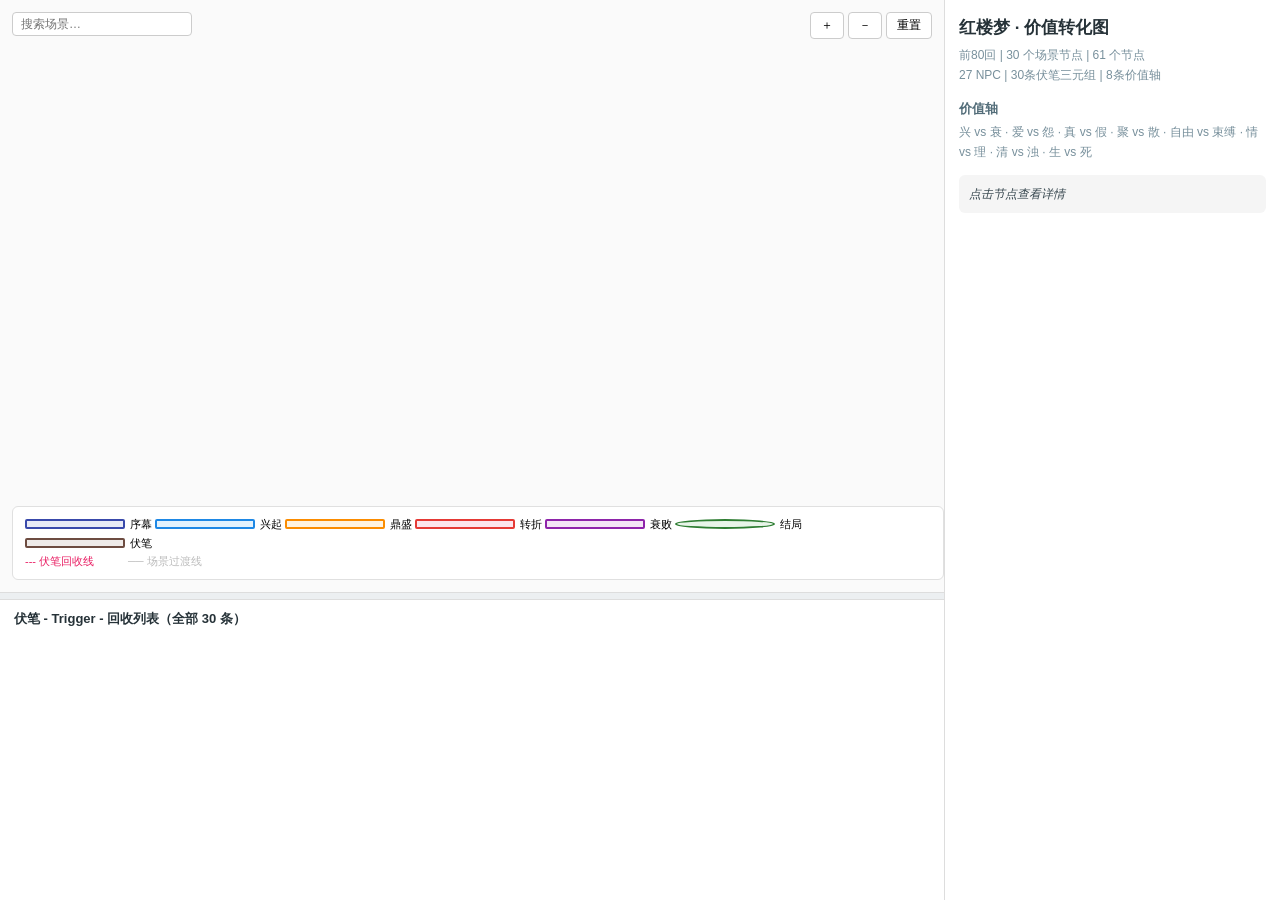
==== commit 6888874e: "Show Honglou foreshadow trigger list" ====
--- a/outputs/honglou_value_graph/honglou_value_graph_visualization.html
+++ b/outputs/honglou_value_graph/honglou_value_graph_visualization.html
@@ -11,7 +11,8 @@
   background: #fafafa; overflow: hidden; width: 100vw; height: 100vh;
 }
 #app { display: flex; width: 100%; height: 100%; }
-#graph-panel { flex: 1; position: relative; }
+#graph-panel { flex: 1; min-width: 0; display: flex; flex-direction: column; }
+#graph-canvas { flex: 1; min-height: 0; position: relative; }
 svg#main-svg { width: 100%; height: 100%; }
 #sidebar { width: 336px; min-width: 280px; border-left: 1px solid #ddd; overflow-y: auto; padding: 16px 14px; background: #fff; }
 #sidebar h2 { font-size: 17px; color: #263238; margin-bottom: 6px; }
@@ -31,6 +32,17 @@
 #controls button:hover { background: #f5f5f5; }
 #search { position: absolute; left: 12px; top: 12px; }
 #search input { padding: 4px 8px; border: 1px solid #ccc; border-radius: 4px; width: 180px; font-size: 12px; }
+#panel-resizer { height: 8px; border-top: 1px solid #ddd; border-bottom: 1px solid #ddd; background: #eceff1; cursor: row-resize; flex: 0 0 auto; }
+#panel-resizer:hover { background: #cfd8dc; }
+#foreshadow-panel { height: 300px; min-height: 120px; max-height: 70vh; background: #fff; padding: 10px 14px; overflow: hidden; display: flex; flex-direction: column; }
+#foreshadow-panel h3 { font-size: 13px; color: #263238; margin-bottom: 6px; }
+#foreshadow-list { flex: 1; min-height: 0; overflow-y: auto; padding-right: 6px; }
+.foreshadow-item { padding: 7px 0; border-bottom: 1px solid #eee; font-size: 11px; line-height: 1.55; color: #37474f; }
+.foreshadow-item .meta { color: #78909c; font-family: Consolas, "SFMono-Regular", monospace; }
+.foreshadow-item .stage { margin-top: 2px; }
+.foreshadow-item .stage-label { display: inline-block; min-width: 48px; font-weight: 700; color: #546e7a; }
+.foreshadow-item .trigger .stage-label { color: #fb8c00; }
+.foreshadow-item .payoff .stage-label { color: #e91e63; }
 .edge-label { font-size: 9px; fill: #90a4ae; pointer-events: none; }
 .ft-edge { stroke-dasharray: 5,3; }
 .tooltip { position: absolute; pointer-events: none; padding: 6px 8px; background: rgba(33,33,33,.88); color: #fff; border-radius: 4px; font-size: 11px; max-width: 240px; line-height: 1.4; display: none; z-index: 10; }
@@ -39,14 +51,15 @@
 <body>
 <div id="app">
   <div id="graph-panel">
-    <svg id="main-svg"></svg>
-    <div id="search"><input type="text" placeholder="搜索场景…" id="search-input"></div>
-    <div id="controls">
-      <button onclick="zoomIn()">＋</button>
-      <button onclick="zoomOut()">－</button>
-      <button onclick="zoomReset()">重置</button>
-    </div>
-    <div id="legend"><span><span class="dot " style="background:#e8eaf6;border:2px solid #3949ab"></span>序幕</span>
+    <div id="graph-canvas">
+      <svg id="main-svg"></svg>
+      <div id="search"><input type="text" placeholder="搜索场景…" id="search-input"></div>
+      <div id="controls">
+        <button onclick="zoomIn()">＋</button>
+        <button onclick="zoomOut()">－</button>
+        <button onclick="zoomReset()">重置</button>
+      </div>
+      <div id="legend"><span><span class="dot " style="background:#e8eaf6;border:2px solid #3949ab"></span>序幕</span>
 <span><span class="dot " style="background:#e3f2fd;border:2px solid #1e88e5"></span>兴起</span>
 <span><span class="dot " style="background:#fff3e0;border:2px solid #fb8c00"></span>鼎盛</span>
 <span><span class="dot " style="background:#fce4ec;border:2px solid #e53935"></span>转折</span>
@@ -55,7 +68,13 @@
 <span><span class="dot " style="background:#efebe9;border:2px solid #6d4c41"></span>伏笔</span>
 <br><span style="color:#e91e63;">--- 伏笔回收线</span>
 <span style="color:#bdbdbd;">── 场景过渡线</span></div>
-    <div class="tooltip" id="tooltip"></div>
+      <div class="tooltip" id="tooltip"></div>
+    </div>
+    <div id="panel-resizer" title="拖拽调整伏笔列表高度"></div>
+    <div id="foreshadow-panel">
+      <h3>伏笔 - Trigger - 回收列表（全部 30 条）</h3>
+      <div id="foreshadow-list"></div>
+    </div>
   </div>
   <div id="sidebar">
     <h2>红楼梦 · 价值转化图</h2>
@@ -66,16 +85,23 @@
     <div id="detail"><em>点击节点查看详情</em></div>
   </div>
 </div>
+<script src="https://d3js.org/d3.v7.min.js"></script>
 <script>
 const data = {"title": "红楼梦", "story_type": "tragedy", "genre_tags": ["tragedy", "legend"], "value_axes": ["兴 vs 衰", "爱 vs 怨", "真 vs 假", "聚 vs 散", "自由 vs 束缚", "情 vs 理", "清 vs 浊", "生 vs 死"], "version": "0.1.0", "version_notes": "基于BookSum摘要+价值转化方法论的初次拆解", "source": "data/processed/cfpg/honglou_booksum/original_80_chapter_summaries.jsonl", "chapter_count": 80, "summary_sentence_count": 504, "ftp_triple_count": 30, "groups": ["Prologue", "Act1_Rise", "Act2_Climax", "Act3_Turn", "Act4_Fall", "Endings", "ForeshadowLines"], "start_nodes": ["scene_001_甄士隐悟道出家"], "endings": ["ending_family_decline", "ending_baoyu_awakening"], "npc": [{"name": "贾宝玉", "role": "主角, 神瑛侍者转世", "appearance": "面若中秋之月，色如春晓之花，鬓若刀裁，眉如墨画。项上金螭璎珞圈，系着一块美玉。", "background": "荣国府贾政次子，衔通灵宝玉而生。天生痴情，厌恶仕途经济，独爱女儿洁净世界。", "character": "情不情——对无情之物亦有情。任性、痴狂、叛逆礼教，厌恶禄蠹。", "abilities": ["诗词", "品茶", "胭脂膏子制作", "参禅悟道"], "secrets": ["衔玉而生的来历", "梦中太虚幻境的见闻"], "fate_arc": "从富贵公子到看破红尘出家", "poem_prophecy": "无故寻愁觅恨，有时似傻如狂"}, {"name": "林黛玉", "role": "主角, 绛珠仙草转世, 金陵十二钗正册", "appearance": "两弯似蹙非蹙罥烟眉，一双似喜非喜含情目。态生两靥之愁，娇袭一身之病。", "background": "林如海之女，贾母外孙女。母贾敏早逝，进京依贾府。以还泪报恩，天生诗人气质。", "character": "敏感多疑，才华横溢，孤标傲世。深情而自尊，以诗为命。", "abilities": ["诗词冠绝群芳", "琴艺", "棋艺", "参禅"], "secrets": ["对宝玉的深情", "对自己的命运预感"], "fate_arc": "泪尽而亡——从寄人篱下到焚稿断痴情", "poem_prophecy": "玉带林中挂，金簪雪里埋"}, {"name": "薛宝钗", "role": "金陵十二钗正册", "appearance": "唇不点而红，眉不画而翠，脸若银盆，眼如水杏。肌肤丰泽，举止娴雅。", "background": "薛家之女，薛蟠之妹。进京待选，长住贾府。佩金锁，上有‘不离不弃，芳龄永继’八字。", "character": "稳重和平，博学多识，恪守礼教规训。是封建淑女的完美典范。", "abilities": ["博学广识", "处世周全", "绘画鉴赏", "药理"], "secrets": ["对宝玉的情愫", "金锁与通灵宝玉的‘金玉良缘’"], "fate_arc": "金玉良缘成空——从待选才人到独守空闺", "poem_prophecy": "可叹停机德，堪怜咏絮才"}, {"name": "王熙凤", "role": "金陵十二钗正册", "appearance": "一双丹凤三角眼，两弯柳叶吊梢眉。身量苗条，体格风骚。粉面含春威不露。", "background": "荣国府管家媳妇，贾琏之妻。精明强干，掌管府中大小事务。", "character": "嘴甜心苦，两面三刀。有才亦有毒，能笑里藏刀。", "abilities": ["管家理财", "口才", "权术", "识人"], "secrets": ["放高利贷", "弄权铁槛寺", "逼死尤二姐"], "fate_arc": "从权倾府中到机关算尽反误卿命", "poem_prophecy": "一从二令三人木，哭向金陵事更哀"}, {"name": "贾元春", "role": "金陵十二钗正册", "appearance": "凤冠霞帔，贵气逼人。", "background": "贾政长女，入宫为妃，加封贤德妃。元宵省亲是贾府鼎盛的顶点。", "character": "深宫寂寞，思念家人。将大观园留给弟弟妹妹。", "abilities": ["宫廷礼仪", "诗书"], "secrets": ["宫中的悲苦", "家族衰败的预感"], "fate_arc": "从荣升贵妃到暴病薨逝", "poem_prophecy": "虎兕相逢大梦归"}, {"name": "贾探春", "role": "金陵十二钗正册", "appearance": "削肩细腰，长挑身材，鸭蛋脸儿，俊眼修眉，顾盼神飞。", "background": "贾政庶女，赵姨娘所出。才自精明志自高，是大观园的改革家。", "character": "精明果断，有男儿气概。对庶出身份敏感，对家族忧心。", "abilities": ["管家除弊", "诗书", "书法", "领导力"], "secrets": ["对嫡庶之别的痛恨", "对家族衰败的洞察"], "fate_arc": "远嫁海疆——从大观园理家到一帆风雨路三千", "poem_prophecy": "清明涕送江边望，千里东风一梦遥"}, {"name": "史湘云", "role": "金陵十二钗正册", "appearance": "蜂腰猿背，鹤势螂形。豪爽中不失妩媚。", "background": "史家侯门之后，父母早亡，由叔叔抚养。常来贾府做客。", "character": "英豪阔大，心直口快。醉卧芍药裀，割腥啖膻——最具名士风度。", "abilities": ["诗词敏捷", "针线（被迫）", "饮酒"], "secrets": ["在叔叔家的苦日子", "对宝玉的特殊情谊"], "fate_arc": "云散高唐——从名士风流到湘江水逝", "poem_prophecy": ""}, {"name": "妙玉", "role": "金陵十二钗正册", "appearance": "品貌出众，带发修行的女尼。", "background": "苏州官宦之女，因多病遁入空门。后被贾府请入大观园栊翠庵。", "character": "孤僻高傲，有洁癖。身在佛门心在世外。对宝玉暗藏好感。", "abilities": ["茶道", "诗书", "佛法"], "secrets": ["对宝玉的心事", "出身来历"], "fate_arc": "可怜金玉质，终陷淖泥中", "poem_prophecy": ""}, {"name": "贾迎春", "role": "金陵十二钗正册", "appearance": "肌肤微丰，合中身材，腮凝新荔，鼻腻鹅脂，温柔沉默。", "background": "贾赦庶女。性格懦弱，人称二木头。", "character": "温柔到懦弱，无能到可悲。最不像贵族小姐的贵族小姐。", "abilities": ["围棋（仅此而已）"], "secrets": ["对贾府阴暗面的恐惧"], "fate_arc": "误嫁中山狼——从懦弱小姐到被虐致死", "poem_prophecy": "金闺花柳质，一载赴黄粱"}, {"name": "贾惜春", "role": "金陵十二钗正册", "appearance": "身量未足，形容尚小。", "background": "贾珍之妹，宁国府小姐。自幼在荣府长大。", "character": "冷面冷心，善于绘画。看透宁府的肮脏后选择出世。", "abilities": ["绘画（大观园图）"], "secrets": ["对宁国府的厌恶"], "fate_arc": "独卧青灯古佛旁——从侯门小姐到出家为尼", "poem_prophecy": ""}, {"name": "秦可卿", "role": "金陵十二钗正册", "appearance": "鲜艳妩媚，有似宝钗；袅娜风流，又如黛玉。", "background": "宁国府贾蓉之妻。来历不明（养生堂抱养）。", "character": "温柔和平，被合族赞许。但死于不可言说的丑闻。", "abilities": ["治家"], "secrets": ["与贾珍的不伦关系", "真正的身世来历"], "fate_arc": "最早凋零的金钗——从天香楼到悬梁自缢", "poem_prophecy": ""}, {"name": "李纨", "role": "金陵十二钗正册", "appearance": "朴实无华，青春守寡的模样。", "background": "贾珠之妻，贾兰之母。丈夫早逝，青春丧偶。", "character": "如槁木死灰，一心教子。是大观园诗社的社长。", "abilities": ["评诗", "教子", "治家（不争）"], "secrets": ["守寡的苦楚"], "fate_arc": "凤冠霞帔的晚年——从槁木死灰到母凭子贵", "poem_prophecy": ""}, {"name": "贾巧姐", "role": "金陵十二钗正册", "appearance": "幼小。", "background": "王熙凤之女。", "character": "年幼，命运多舛。", "abilities": [], "secrets": [], "fate_arc": "从侯门千金到荒村纺绩——被刘姥姥所救", "poem_prophecy": "偶因济刘氏，巧得遇恩人"}, {"name": "贾母", "role": "贾府最高权威", "appearance": "白发如银，满面慈祥。富态雍容的老封君。", "background": "史侯家小姐嫁入贾府。经历贾府最鼎盛时期。", "character": "溺爱孙辈，享乐至上。洞察世情但不愿面对现实。", "abilities": ["品鉴（戏曲、饮食、女红）", "人情世故"], "secrets": ["对家族衰败的预感但不愿相信"], "fate_arc": "从安享富贵到目睹家破", "poem_prophecy": ""}, {"name": "贾政", "role": "荣国府当家老爷", "appearance": "端方严肃，道学先生的打扮。", "background": "贾代善次子，贾宝玉之父。工部员外郎。", "character": "古板迂腐，崇尚仕途经济。对宝玉又爱又恨。", "abilities": ["仕途", "诗书（但常附庸风雅）"], "secrets": ["年轻时也曾诗酒风流"], "fate_arc": "从望子成龙到无奈接受", "poem_prophecy": ""}, {"name": "贾琏", "role": "荣国府长房长子", "appearance": "俊俏风流的青年公子。", "background": "贾赦之子，王熙凤之夫。", "character": "好色无能，怕老婆但又不断偷腥。", "abilities": ["应酬社交", "管理外务"], "secrets": [], "fate_arc": "从风流公子到家破人亡", "poem_prophecy": ""}, {"name": "贾珍", "role": "宁国府当家", "appearance": "中年贵族的做派。", "background": "贾敬之子，宁国府族长。", "character": "荒淫无耻，只有门口两个石狮子是干净的。", "abilities": ["场面应酬"], "secrets": ["与秦可卿的丑事"], "fate_arc": "从骄奢淫逸到家亡人散", "poem_prophecy": ""}, {"name": "袭人", "role": "宝玉首席丫鬟, 金陵十二钗又副册", "appearance": "柔媚姣俏，温顺可人。", "background": "本名花珍珠，贾母丫鬟，后给宝玉。与宝玉有云雨之情。", "character": "温柔和顺，忠心为主。但劝宝玉走仕途时显露出她的世俗局限。", "abilities": ["伺候周到", "忍耐", "调解关系"], "secrets": ["与宝玉的私情", "劝宝玉读书的真实动机"], "fate_arc": "堪羡优伶有福——从首席丫鬟到嫁给蒋玉菡", "poem_prophecy": ""}, {"name": "晴雯", "role": "宝玉丫鬟, 金陵十二钗又副册", "appearance": "水蛇腰，削肩膀，眉眼有几分像黛玉。", "background": "赖大家买的丫鬟，送给贾母，贾母给宝玉。", "character": "心比天高，身为下贱。爽直泼辣，不懂收敛。", "abilities": ["针线（病补雀金裘）"], "secrets": ["对宝玉的感情"], "fate_arc": "被逐大观园含冤而死——从最出挑的丫鬟到风流夭折", "poem_prophecy": "霁月难逢，彩云易散。心比天高，身为下贱"}, {"name": "紫鹃", "role": "黛玉首席丫鬟", "appearance": "清秀机灵。", "background": "贾母丫鬟鹦哥，给黛玉使唤。", "character": "忠心耿耿，一心为黛玉。敢试宝玉真心。", "abilities": ["体贴", "慧心"], "secrets": ["为黛玉试探宝玉"], "fate_arc": "从黛玉最亲之人到伴青灯古佛", "poem_prophecy": ""}, {"name": "平儿", "role": "凤姐通房丫鬟", "appearance": "极清俊，举止温柔。", "background": "凤姐陪嫁丫鬟，贾琏通房。", "character": "善良温厚，在夹缝中周旋。是凤姐之威和贾琏之俗之间的缓冲。", "abilities": ["处事柔和", "调停"], "secrets": ["知道凤姐放高利贷"], "fate_arc": "从夹缝生存到扶正（续书）", "poem_prophecy": ""}, {"name": "刘姥姥", "role": "乡村老妪", "appearance": "村野老妪，满面风霜却精神矍铄。", "background": "王家远亲，狗儿之岳母。", "character": "知恩图报，大智若愚。三进荣国府，见证了贾府的盛衰。", "abilities": ["世事洞明", "人情练达", "讲故事"], "secrets": [], "fate_arc": "从攀附求助到救人报恩", "poem_prophecy": ""}, {"name": "贾雨村", "role": "结构性线索人物", "appearance": "腰圆背厚，面阔口方，剑眉星眼。", "background": "生于仕宦之家的穷儒。甄士隐资助其赶考。", "character": "忘恩负义，徇私枉法。是封建官场的缩影。", "abilities": ["诗书", "权术"], "secrets": ["知晓英莲下落", "受甄士隐大恩而未报"], "fate_arc": "从落魄书生到徇私枉法的官僚", "poem_prophecy": ""}, {"name": "甄士隐", "role": "序幕人物", "appearance": "面如冠玉，气质不凡的乡绅。", "background": "姑苏阊门乡绅，资助贾雨村，失女，火灾后悟道出家。", "character": "看破红尘的先行者。是全书的引路人。", "abilities": ["诗书"], "secrets": [], "fate_arc": "从富贵乡绅到悟道出家——全书命运的缩影", "poem_prophecy": ""}, {"name": "薛蟠", "role": "薛家长子", "appearance": "粗豪骄横的富家子弟。", "background": "薛姨妈之子，宝钗之兄。打死冯渊抢英莲。", "character": "呆霸王，愚拙粗鲁。但对母亲妹妹有真情。", "abilities": ["经商（不行）", "惹祸（在行）"], "secrets": [], "fate_arc": "从土豪恶霸到被柳湘莲痛打", "poem_prophecy": ""}, {"name": "尤二姐", "role": "贾琏的二房", "appearance": "标致温柔。", "background": "尤氏继母之女。被贾琏偷娶为二房。", "character": "温柔软弱，从良无门。", "abilities": [], "secrets": [], "fate_arc": "被凤姐逼死——从私藏外室到吞金自逝", "poem_prophecy": ""}, {"name": "尤三姐", "role": "尤二姐之妹", "appearance": "风流标致，性格刚烈。", "background": "尤氏继母之女。暗中自许柳湘莲。", "character": "刚烈如火，以死明志。", "abilities": [], "secrets": [], "fate_arc": "自刎殉情——从自许终身到一剑封喉", "poem_prophecy": ""}], "items": [{"item_id": "i0001", "name": "通灵宝玉", "appearance": "大如雀卵，灿若明霞，莹润如酥，五色花纹缠护。", "description": "贾宝玉出生时衔在口中的美玉，上有'莫失莫忘，仙寿恒昌'篆文。", "symbolic_meaning": "贾宝玉的前世真身/本真自我的象征", "usages": ["证明宝玉非凡来历", "与宝钗金锁配对"]}, {"item_id": "i0002", "name": "金锁", "appearance": "璎珞项圈上挂的金锁，有'不离不弃，芳龄永继'八字。", "description": "薛宝钗从小佩戴的金锁，癞头和尚所赠八字吉谶。", "symbolic_meaning": "封建婚姻制度/命运安排的象征", "usages": ["与通灵宝玉配对构成'金玉良缘'"]}, {"item_id": "i0003", "name": "金陵十二钗正册/副册/又副册", "appearance": "太虚幻境薄命司中的三本册子。", "description": "记录金陵十二钗等女子命运的画册与判词。", "symbolic_meaning": "命运的不可抗拒性", "usages": ["预言群钗命运", "全书结构的缩影"]}, {"item_id": "i0004", "name": "冷香丸", "appearance": "埋在梨花树下的药丸，异香异气。", "description": "治疗薛宝钗热毒的奇方：春天白牡丹花蕊、夏天白荷花蕊、秋天白芙蓉花蕊、冬天白梅花蕊，加雨水、露水、霜水、雪水调匀。", "symbolic_meaning": "宝钗冷性人格的隐喻——用极端清凉克制先天热毒", "usages": ["象征宝钗的以理化情"]}, {"item_id": "i0005", "name": "护官符", "appearance": "一张写有四大家族权势谱系的纸条。", "description": "贾不假，白玉为堂金作马。阿房宫，三百里，住不下金陵一个史。东海缺少白玉床，龙王来请金陵王。丰年好大雪，珍珠如土金如铁。", "symbolic_meaning": "四大家族互相勾连的权势网络", "usages": ["揭示封建官场的利益共同体"]}, {"item_id": "i0006", "name": "《红楼梦》十二支曲", "appearance": "太虚幻境中警幻仙姑命人演唱的十四支曲子。", "description": "从'红楼梦引子'到'收尾·飞鸟各投林'，暗含十二钗等女子的命运。", "symbolic_meaning": "全书悲剧结局的最完整预言", "usages": ["预言全部主要人物的命运结局"]}, {"item_id": "i0007", "name": "玻璃炕屏", "appearance": "精致的玻璃屏风。", "description": "王熙凤娘家给她的嫁妆，被贾蓉借去摆场面。", "symbolic_meaning": "贾府表面富贵的空架子", "usages": ["侧面展现贾蓉与凤姐关系"]}, {"item_id": "i0008", "name": "绣春囊", "appearance": "绣着春宫图的香囊。", "description": "在大观园山石后被傻大姐捡到的淫秽之物。", "symbolic_meaning": "大观园不再洁净的标志——象征着青春乌托邦的污染", "usages": ["引发抄检大观园的直接导火索"]}, {"item_id": "i0009", "name": "雀金裘", "appearance": "用孔雀金线织成的华贵氅衣。", "description": "贾母给宝玉的俄罗斯国进贡雀金裘，宝玉赴宴时烧了一个洞。", "symbolic_meaning": "宝玉被宠爱的象征", "usages": ["晴雯带病连夜补好——晴雯之忠与艺的极致展现"]}, {"item_id": "i0010", "name": "葬花锄/花帚/花囊", "appearance": "黛玉葬花所用的小锄和花帚。", "description": "黛玉在大观园中扫花葬花的工具。", "symbolic_meaning": "对青春易逝的哀悼——为自己也为群芳先行祭奠", "usages": ["葬花吟的直接道具"]}], "relationships": [{"agent_pair": ["贾宝玉", "林黛玉"], "rel_type": "lovers", "description": "木石前盟——前世为神瑛侍者与绛珠仙草，今世以泪偿还。青梅竹马，精神知己，但终被'金玉良缘'阻隔。", "value_axis": "爱 vs 怨", "key_turning_points": ["宝黛初会（第3回）", "共读西厢（第23回）", "葬花吟（第27回）", "宝玉挨打黛玉探视（第34回）", "慧紫鹃情辞试莽玉（第57回）"]}, {"agent_pair": ["贾宝玉", "薛宝钗"], "rel_type": "acquaintances", "description": "金玉良缘——封建婚姻的安排。宝钗的理性克制与宝玉的痴情任性互为镜面。", "value_axis": "情 vs 理", "key_turning_points": ["宝玉识金锁（第8回）", "宝钗生日点戏说禅（第22回）"]}, {"agent_pair": ["林黛玉", "薛宝钗"], "rel_type": "rivals", "description": "情敌与知己——从互相猜忌（黛玉的醋意）到冰释前嫌（钗黛合好），二人最终互相理解。", "value_axis": null, "key_turning_points": ["黛玉在宝钗面前失言西厢记句（第42回）", "宝钗送燕窝（第45回）"]}, {"agent_pair": ["贾宝玉", "贾政"], "rel_type": "family", "description": "父子冲突——封建家长与叛逆儿子的根本矛盾。宝玉挨打是冲突爆发的顶点。", "value_axis": "情 vs 理", "key_turning_points": ["宝玉抓周（第2回）", "贾政训斥宝玉读书（第9回）", "宝玉挨打（第33回）"]}, {"agent_pair": ["王熙凤", "贾琏"], "rel_type": "spouses", "description": "强势妻子与懦弱丈夫——权力争夺、偷腥背叛、最终关系破裂。", "value_axis": null, "key_turning_points": ["贾琏偷取多姑娘（第21回）", "凤姐生日贾琏偷鲍二媳妇（第44回）", "偷娶尤二姐（第65回）"]}, {"agent_pair": ["贾宝玉", "晴雯"], "rel_type": "master_servant", "description": "最像黛玉的丫鬟——晴雯是黛玉的影子，她的被逐和死亡预告了黛玉的命运。", "value_axis": null, "key_turning_points": ["晴雯撕扇（第31回）", "晴雯病补雀金裘（第52回）", "晴雯被逐夭亡（第77回）"]}, {"agent_pair": ["贾宝玉", "袭人"], "rel_type": "master_servant", "description": "温顺的规训者——袭人是宝钗的影子，她试图用温柔将宝玉推上仕途。", "value_axis": null, "key_turning_points": ["袭人与宝玉初试云雨（第6回）", "袭人劝宝玉读书（第19回）"]}, {"agent_pair": ["贾母", "王夫人"], "rel_type": "family", "description": "婆媳博弈——贾母护黛玉（木石前盟），王夫人选宝钗（金玉良缘）。", "value_axis": null, "key_turning_points": ["王夫人撵晴雯（第77回）——间接表明对黛玉的态度"]}], "regions": [{"name": "大观园", "category": "zone", "description": "为元春省亲修建的省亲别墅，后成为宝玉与众钗的生活空间。", "symbolic_meaning": "青春乌托邦——女儿世界的最后庇护所，也是即将被毁灭的乐园"}, {"name": "荣国府", "category": "zone", "description": "贾政一支的居所，全书主要叙事空间。", "symbolic_meaning": "封建贵族家庭的缩影——外表显赫，内里腐烂"}, {"name": "宁国府", "category": "zone", "description": "贾珍一支的居所，道德败坏最为严重。", "symbolic_meaning": "伦理秩序的崩塌——'只剩门口两个石狮子是干净的'"}, {"name": "太虚幻境", "category": "zone", "description": "警幻仙姑所在的仙界。", "symbolic_meaning": "命运揭示之所——预知一切却无法改变的悲剧宿命"}, {"name": "潇湘馆", "category": "zone", "description": "黛玉居所，翠竹掩映。", "symbolic_meaning": "黛玉高洁孤傲的人格象征——斑竹泪，潇湘妃子"}, {"name": "蘅芜苑", "category": "zone", "description": "宝钗居所，异草奇香。", "symbolic_meaning": "宝钗冷香内敛的人格——表面朴素，内里精致"}, {"name": "怡红院", "category": "zone", "description": "宝玉居所，富贵精致的院落。", "symbolic_meaning": "宝玉的红尘享乐世界——千红一窟，万艳同杯"}, {"name": "铁槛寺/馒头庵", "category": "zone", "description": "贾府家庙与邻近的尼庵。", "symbolic_meaning": "宗教场所的世俗腐败——凤姐弄权铁槛寺"}], "nodes": [{"id": "scene_001_甄士隐悟道出家", "type": "scene_node", "group": "Prologue", "chapter_range": "1-1", "title": "甄士隐悟道出家", "trigger_condition": "自动触发", "node_dependencies": null, "narrative": "甄士隐先失爱女英莲，家宅又遭火焚，投靠岳父受冷遇，贫病交加；偶闻跛足道人《好了歌》，顿悟红尘虚幻，随其出家。", "summary_sentence_indices": [4, 5], "character_decisions": [{"decision": "甄士隐听悟后决然随道人出家", "implicit_alternatives": ["继续寄人篱下苟活", "寻死解脱"], "value_tags": ["觉悟", "解脱"], "value_transformations": []}], "value_transformations": [{"axis": "兴 vs 衰", "from_state": "家道殷实", "to_state": "家破人亡", "direction": "+ → −", "turning_point_event": "跛足道人唱《好了歌》", "characters_involved": ["甄士隐"], "evidence_quote": ""}, {"axis": "聚 vs 散", "from_state": "女儿在侧", "to_state": "女儿丢失，妻子病倒", "direction": "+ → −", "turning_point_event": "英莲被拐", "characters_involved": ["甄士隐"], "evidence_quote": ""}, {"axis": "真 vs 假", "from_state": "执迷尘世", "to_state": "看破红尘", "direction": "− → +", "turning_point_event": "甄士隐注解《好了歌》", "characters_involved": ["甄士隐"], "evidence_quote": ""}], "npc_states": {}, "foreshadow_refs": [], "payoff_refs": []}, {"id": "scene_002_贾雨村枉判葫芦案", "type": "scene_node", "group": "Act1_Rise", "chapter_range": "4-4", "title": "贾雨村枉判葫芦案", "trigger_condition": "自动触发", "node_dependencies": null, "narrative": "贾雨村就任应天府，受理薛蟠打死冯渊抢夺英莲案，本欲依法发签，门子出示护官符并详述案底，雨村权衡后徇情枉法，胡乱判案，事后将门子充发。", "summary_sentence_indices": [20, 21, 22, 23], "character_decisions": [{"decision": "贾雨村决定徇私枉法，胡乱判案", "implicit_alternatives": ["依法严办薛蟠，得罪四大家族", "拖延不判，观望"], "value_tags": ["妥协", "背叛"], "value_transformations": []}], "value_transformations": [{"axis": "清 vs 浊", "from_state": "初欲秉公执法", "to_state": "同流合污", "direction": "+ → −", "turning_point_event": "门子出示护官符", "characters_involved": ["贾雨村"], "evidence_quote": ""}, {"axis": "真 vs 假", "from_state": "真相将明", "to_state": "冤案铸成", "direction": "+ → −", "turning_point_event": "贾雨村乱判", "characters_involved": ["贾雨村", "英莲", "冯渊"], "evidence_quote": ""}], "npc_states": {}, "foreshadow_refs": [], "payoff_refs": ["honglou:original_80:ftp:000001"]}, {"id": "scene_003_秦可卿之死", "type": "scene_node", "group": "Act1_Rise", "chapter_range": "13-13", "title": "秦可卿之死", "trigger_condition": "自动触发", "node_dependencies": null, "narrative": "王熙凤梦秦可卿托言警告盛极必衰，醒后得知秦氏已逝，合家悲痛；贾珍逾制厚葬，为贾蓉捐官，又请凤姐协理宁府，凤姐应允。", "summary_sentence_indices": [76, 77, 78, 79, 80], "character_decisions": [{"decision": "凤姐接受贾珍恳求，协理宁国府", "implicit_alternatives": ["婉拒推辞", "只答应名义挂职"], "value_tags": ["守护", "隐忍"], "value_transformations": []}], "value_transformations": [{"axis": "生 vs 死", "from_state": "秦可卿在世", "to_state": "秦可卿病故", "direction": "+ → −", "turning_point_event": "秦可卿亡故", "characters_involved": ["秦可卿"], "evidence_quote": ""}, {"axis": "兴 vs 衰", "from_state": "贾府表面煊赫", "to_state": "暗伏危机，死亡预示衰败", "direction": "− → +", "turning_point_event": "秦可卿托梦预言", "characters_involved": ["王熙凤", "秦可卿"], "evidence_quote": ""}], "npc_states": {}, "foreshadow_refs": [], "payoff_refs": ["honglou:original_80:ftp:000005"]}, {"id": "scene_004_元妃省亲", "type": "scene_node", "group": "Act1_Rise", "chapter_range": "18-18", "title": "元妃省亲", "trigger_condition": "自动触发", "node_dependencies": null, "narrative": "元宵夜元春归省，见大观园奢华过度，与祖母、母亲等人相见悲泣，感叹骨肉分离；命众人题诗，赏赐后忍痛回銮，叮嘱不可再奢。", "summary_sentence_indices": [105, 106, 107, 108, 109], "character_decisions": [{"decision": "元春强忍悲伤，遵循皇家礼法，按时回宫", "implicit_alternatives": ["向皇帝恳求多留数日", "私下与亲人哭诉衷肠"], "value_tags": ["隐忍", "牺牲"], "value_transformations": []}], "value_transformations": [{"axis": "聚 vs 散", "from_state": "短暂团圆", "to_state": "骨肉分离", "direction": "+ → −", "turning_point_event": "元妃回銮", "characters_involved": ["元春", "贾母", "王夫人", "宝玉"], "evidence_quote": ""}, {"axis": "兴 vs 衰", "from_state": "极盛场面", "to_state": "悲泣预示衰音", "direction": "+ → −", "turning_point_event": "元妃悲叹骨肉各方", "characters_involved": ["元春"], "evidence_quote": ""}], "npc_states": {}, "foreshadow_refs": [], "payoff_refs": []}, {"id": "scene_005_宝黛共读西厢", "type": "scene_node", "group": "Act2_Climax", "chapter_range": "23-23", "title": "宝黛共读西厢", "trigger_condition": "自动触发", "node_dependencies": null, "narrative": "宝玉在桃花下读《会真记》，黛玉前来葬花，二人共读，宝玉借书中词句向黛玉传情，黛玉含嗔指责后又和好。", "summary_sentence_indices": [139, 140], "character_decisions": [{"decision": "黛玉选择与宝玉共读禁书，接受其传情", "implicit_alternatives": ["斥责宝玉不该读淫词艳曲", "佯装不知避开"], "value_tags": ["痴情", "独立"], "value_transformations": []}], "value_transformations": [{"axis": "爱 vs 怨", "from_state": "黛心多疑，时含醋意", "to_state": "两情相通，心意相印", "direction": "− → +", "turning_point_event": "共读《西厢》后宝玉戏言", "characters_involved": ["贾宝玉", "林黛玉"], "evidence_quote": ""}], "npc_states": {}, "foreshadow_refs": [], "payoff_refs": []}, {"id": "scene_006_马道婆魇魔法", "type": "scene_node", "group": "Act2_Climax", "chapter_range": "25-25", "title": "马道婆魇魔法", "trigger_condition": "自动触发", "node_dependencies": null, "narrative": "马道婆受赵姨娘贿请，作法魇害凤姐宝玉，二人中邪发狂，几近丧命；危急时癞僧跛道前来持诵通灵玉，二人方渐愈。", "summary_sentence_indices": [152, 153, 154, 155, 156], "character_decisions": [{"decision": "赵姨娘决定买通马道婆害人", "implicit_alternatives": ["安分守己，改善母子地位", "通过其他方式报复"], "value_tags": ["背叛", "自毁"], "value_transformations": []}], "value_transformations": [{"axis": "生 vs 死", "from_state": "凤姐宝玉健康", "to_state": "命悬一线后恢复", "direction": "+ → − → +", "turning_point_event": "癞僧跛道持诵通灵玉", "characters_involved": ["王熙凤", "贾宝玉"], "evidence_quote": ""}], "npc_states": {}, "foreshadow_refs": ["honglou:original_80:ftp:000010"], "payoff_refs": ["honglou:original_80:ftp:000010"]}, {"id": "scene_007_黛玉葬花", "type": "scene_node", "group": "Act2_Climax", "chapter_range": "27-27", "title": "黛玉葬花", "trigger_condition": "自动触发", "node_dependencies": null, "narrative": "黛玉因前夜被拒门外而误解宝玉，次日独自伤春，至花冢边葬花边吟《葬花词》，凄楚哀婉，宝玉寻来听闻，痴倒于地。", "summary_sentence_indices": [167, 168, 169], "character_decisions": [{"decision": "黛玉选择葬花自怜，以诗抒怀", "implicit_alternatives": ["向宝玉当面质问", "独自隐忍不表达"], "value_tags": ["痴情", "自怜"], "value_transformations": []}], "value_transformations": [{"axis": "爱 vs 怨", "from_state": "因误解而生怨，独自神伤", "to_state": "借葬花释放痴情，怨极而痴", "direction": "− → +", "turning_point_event": "吟诵《葬花词》", "characters_involved": ["林黛玉"], "evidence_quote": ""}], "npc_states": {}, "foreshadow_refs": [], "payoff_refs": []}, {"id": "scene_008_宝黛诉肺腑", "type": "scene_node", "group": "Act2_Climax", "chapter_range": "32回", "title": "宝黛诉肺腑", "trigger_condition": "自动触发", "node_dependencies": null, "narrative": "宝玉不愿见贾雨村，湘云劝其留心仕途经济，宝玉反感并赞黛玉从不说此类混账话。黛玉恰巧听见，既喜获知己又悲自身孤苦。宝玉追上黛玉倾诉肺腑，说出“你放心”，二人心意相通。宝玉错将袭人当作黛玉吐露衷肠，袭人惊惧。", "summary_sentence_indices": [195, 196, 197, 198], "character_decisions": [{"decision": "宝玉不顾礼教直言赞黛玉，并追上黛玉剖明心迹", "implicit_alternatives": ["遵从湘云劝告留心经济仕途", "隐藏心意继续猜疑"], "value_tags": ["痴情", "面对", "觉悟"], "value_transformations": []}, {"decision": "黛玉放下猜疑接受宝玉的真心", "implicit_alternatives": ["继续试探和争吵", "冷言拒绝"], "value_tags": ["痴情", "觉悟", "依附"], "value_transformations": []}], "value_transformations": [{"axis": "爱 vs 怨", "from_state": "因金玉姻缘等误会而相互猜疑怨怪", "to_state": "知己相契，心意无隔", "direction": "− → +", "turning_point_event": "黛玉偷听到宝玉在人前称她为知己", "characters_involved": ["宝玉", "黛玉"], "evidence_quote": ""}, {"axis": "聚 vs 散", "from_state": "因嫌隙而疏远痛苦", "to_state": "情感交融聚合", "direction": "− → +", "turning_point_event": "宝玉追至黛玉面前说“你放心”", "characters_involved": ["宝玉", "黛玉"], "evidence_quote": ""}], "npc_states": {}, "foreshadow_refs": ["honglou:original_80:ftp:000014"], "payoff_refs": []}, {"id": "scene_009_宝玉挨打", "type": "scene_node", "group": "Act2_Climax", "chapter_range": "33回", "title": "宝玉挨打", "trigger_condition": "自动触发", "node_dependencies": null, "narrative": "忠顺王府索要琪官，宝玉被迫说出下落；贾环诬告金钏因宝玉逼奸投井；贾政盛怒下痛笞宝玉。王夫人赶来哭劝提及贾珠，贾母以回南京要挟，贾政认罪。宝玉重伤被抬入怡红院，袭人打听得知薛蟠牵连和贾环告密。", "summary_sentence_indices": [201, 202, 203, 204, 205, 206], "character_decisions": [{"decision": "贾政怒不可遏，决定将宝玉往死里打", "implicit_alternatives": ["隐忍训斥", "调查真相后再做处置"], "value_tags": ["决裂", "反抗", "顺从"], "value_transformations": []}, {"decision": "宝玉在拷打下不肯求饶，事后表示死亦无悔", "implicit_alternatives": ["认错求饶", "出卖他人以自保"], "value_tags": ["痴情", "反抗", "面对"], "value_transformations": []}], "value_transformations": [{"axis": "生 vs 死", "from_state": "宝玉虽受责罚但仍活在安全中", "to_state": "几乎丧命，在生死边缘挣扎", "direction": "+ → −", "turning_point_event": "贾政命小厮堵起嘴来打死", "characters_involved": ["宝玉", "贾政"], "evidence_quote": ""}, {"axis": "兴 vs 衰", "from_state": "贾府表面维持礼法人伦", "to_state": "父子激烈冲突，家族内部矛盾暴露", "direction": "+ → −", "turning_point_event": "忠顺王府长史上门索人，贾环诬告", "characters_involved": ["贾政", "宝玉", "贾环"], "evidence_quote": ""}, {"axis": "情 vs 理", "from_state": "宝玉依情行事庇护优伶与丫鬟", "to_state": "被礼法卫道者以“理”严惩，情受压制", "direction": "− → −", "turning_point_event": "贾环诬陷与长史威迫触发贾政的礼教怒火", "characters_involved": ["宝玉", "贾政"], "evidence_quote": ""}], "npc_states": {}, "foreshadow_refs": [], "payoff_refs": []}, {"id": "scene_010_龄官情悟", "type": "scene_node", "group": "Act2_Climax", "chapter_range": "36回", "title": "龄官情悟", "trigger_condition": "自动触发", "node_dependencies": null, "narrative": "宝玉往梨香院寻龄官唱曲遭冷遇，却目睹贾蔷与龄官之间的深挚痴情。龄官对贾蔷任性依恋，贾蔷百般迁就，宝玉由此顿悟人生情缘各有分定，非一人可全得，从前自以为所有女儿眼泪皆为葬他的念头为之一变。", "summary_sentence_indices": [225], "character_decisions": [{"decision": "宝玉放下昔日泛爱之念，承认各人得各人的眼泪", "implicit_alternatives": ["继续执着于收集所有女儿的眼泪", "无视所见维持自我为中心的情境"], "value_tags": ["觉悟", "面对", "痴情"], "value_transformations": []}], "value_transformations": [{"axis": "情 vs 理", "from_state": "宝玉以为情可泛施，所有女儿都围绕自己", "to_state": "悟到情有专属，各人自有分定，情感认知升华", "direction": "− → +", "turning_point_event": "看到龄官在地上画“蔷”字及贾蔷为她放生雀鸟的痴情场景", "characters_involved": ["宝玉", "龄官", "贾蔷"], "evidence_quote": ""}], "npc_states": {}, "foreshadow_refs": [], "payoff_refs": []}, {"id": "scene_011_清虚观砸玉", "type": "scene_node", "group": "Act2_Climax", "chapter_range": "29回", "title": "清虚观砸玉", "trigger_condition": "自动触发", "node_dependencies": null, "narrative": "贾母携众人至清虚观打醮，张道士为宝玉提亲。宝玉心生烦恼，黛玉又因“金玉”之论言语相激，二人激烈争执，宝玉愤而砸玉，黛玉铰断穗子，惊动贾母。事后贾母抱怨“不是冤家不聚头”，二人闻之如参禅，各怀悔意。", "summary_sentence_indices": [177, 178, 179], "character_decisions": [{"decision": "宝玉以砸玉极端方式抗议“金玉”之说", "implicit_alternatives": ["耐心解释", "隐忍不快"], "value_tags": ["痴情", "反抗", "自毁"], "value_transformations": []}, {"decision": "黛玉铰断玉上穗子以发泄怨愤和试探", "implicit_alternatives": ["直接表达不安", "克制情绪"], "value_tags": ["痴情", "反抗", "自毁"], "value_transformations": []}], "value_transformations": [{"axis": "爱 vs 怨", "from_state": "日常亲密和睦", "to_state": "激烈争吵，几乎决裂", "direction": "+ → −", "turning_point_event": "张道士提亲与黛玉言语刺激", "characters_involved": ["宝玉", "黛玉"], "evidence_quote": ""}, {"axis": "聚 vs 散", "from_state": "形影不离", "to_state": "闹得天翻地覆，贾母担心分离", "direction": "+ → −", "turning_point_event": "宝玉砸玉黛玉铰穗", "characters_involved": ["宝玉", "黛玉", "贾母"], "evidence_quote": ""}], "npc_states": {}, "foreshadow_refs": [], "payoff_refs": []}, {"id": "scene_012_金钏投井", "type": "scene_node", "group": "Act2_Climax", "chapter_range": "30-32回", "title": "金钏投井", "trigger_condition": "自动触发", "node_dependencies": null, "narrative": "宝玉戏弄金钏儿，王夫人发觉后打骂撵出。金钏儿羞愤投井而死。宝钗闻讯安慰王夫人，王夫人称因金钏弄坏东西，宝钗以失足落井劝解并献衣装裹。", "summary_sentence_indices": [183, 200], "character_decisions": [{"decision": "王夫人决绝撵走金钏儿，毫不容情", "implicit_alternatives": ["从轻发落", "调查原委"], "value_tags": ["决裂", "背叛", "自毁"], "value_transformations": []}, {"decision": "金钏儿以死维护尊严", "implicit_alternatives": ["忍辱留下", "求饶乞怜"], "value_tags": ["反抗", "自毁", "牺牲"], "value_transformations": []}, {"decision": "宝钗冷静劝慰王夫人并处理善后", "implicit_alternatives": ["追问真相", "表示哀伤"], "value_tags": ["隐忍", "顺从", "面对"], "value_transformations": []}], "value_transformations": [{"axis": "生 vs 死", "from_state": "金钏儿虽被撵但活着", "to_state": "投井身亡", "direction": "+ → −", "turning_point_event": "金钏儿被撵后不堪羞辱", "characters_involved": ["金钏儿", "王夫人"], "evidence_quote": ""}, {"axis": "自由 vs 束缚", "from_state": "丫鬟身份虽低微尚能存活", "to_state": "以生命为代价彻底挣脱", "direction": "− → +", "turning_point_event": "金钏儿投井", "characters_involved": ["金钏儿"], "evidence_quote": ""}], "npc_states": {}, "foreshadow_refs": [], "payoff_refs": []}, {"id": "scene_013_鸳鸯抗婚", "type": "scene_node", "group": "Act2_Climax", "chapter_range": "46回", "title": "鸳鸯抗婚", "trigger_condition": "自动触发", "node_dependencies": null, "narrative": "贾赦欲纳鸳鸯为妾，邢夫人劝说，鸳鸯低头不语，后在园中向平儿、袭人倾诉，坚决不肯，并痛骂游说嫂子。贾赦扬言威吓。鸳鸯在贾母面前剪发明志，誓死不从，贾母震怒，后气氛缓和但贾赦图谋未消。", "summary_sentence_indices": [289, 290, 291, 292], "character_decisions": [{"decision": "鸳鸯宁死不从贾赦，公开剪发明志", "implicit_alternatives": ["委屈顺从", "私下逃走"], "value_tags": ["反抗", "痴情", "觉悟"], "value_transformations": []}, {"decision": "贾母选择保护鸳鸯并斥责邢夫人", "implicit_alternatives": ["劝鸳鸯顺从以息事宁人", "不管闲事"], "value_tags": ["守护", "面对", "反抗"], "value_transformations": []}], "value_transformations": [{"axis": "自由 vs 束缚", "from_state": "鸳鸯作为家奴命运受人摆布", "to_state": "以死抗争获得暂时的自主", "direction": "− → +", "turning_point_event": "鸳鸯在贾母面前剪发盟誓", "characters_involved": ["鸳鸯", "贾赦", "贾母"], "evidence_quote": ""}, {"axis": "清 vs 浊", "from_state": "丫鬟清白无染", "to_state": "被拖入污浊的纳妾阴谋中，以刚烈保持清洁", "direction": "+ → −", "turning_point_event": "贾赦逼迫邢夫人说媒", "characters_involved": ["鸳鸯", "贾赦"], "evidence_quote": ""}], "npc_states": {}, "foreshadow_refs": [], "payoff_refs": []}, {"id": "scene_014_凤姐泼醋", "type": "scene_node", "group": "Act2_Climax", "chapter_range": "44回", "title": "凤姐泼醋", "trigger_condition": "自动触发", "node_dependencies": null, "narrative": "凤姐生日醉酒，发现贾琏与鲍二媳妇私通，窗外听见二人咒骂并欲扶正平儿，怒打平儿后踹门厮打鲍二媳妇。贾琏拔剑追砍凤姐，凤姐逃至贾母处求救。次日贾琏赔罪，鲍二媳妇羞惧自缢。", "summary_sentence_indices": [276, 277, 278, 279, 280, 281], "character_decisions": [{"decision": "凤姐当场发作、厮打闹出大乱", "implicit_alternatives": ["隐忍暗自报复", "私下解决"], "value_tags": ["反抗", "决裂", "自毁"], "value_transformations": []}, {"decision": "贾母以势压服贾琏，命其赔罪了事", "implicit_alternatives": ["严惩贾琏维护凤姐", "责骂凤姐善妒"], "value_tags": ["隐忍", "顺从", "守护"], "value_transformations": []}], "value_transformations": [{"axis": "爱 vs 怨", "from_state": "凤姐庆生表面夫妻恩爱", "to_state": "奸情暴露转成怨毒仇视", "direction": "+ → −", "turning_point_event": "凤姐偷听到贾琏与鲍二媳妇的私语", "characters_involved": ["凤姐", "贾琏"], "evidence_quote": ""}, {"axis": "兴 vs 衰", "from_state": "家族内部维持着和平体面", "to_state": "丑闻公开，人命枉死，矛盾激化", "direction": "+ → −", "turning_point_event": "鲍二媳妇自缢，贾琏出银平息", "characters_involved": ["凤姐", "贾琏", "鲍二媳妇"], "evidence_quote": ""}], "npc_states": {}, "foreshadow_refs": [], "payoff_refs": []}, {"id": "scene_015_黛玉题帕", "type": "scene_node", "group": "Act2_Climax", "chapter_range": "34回", "title": "黛玉题帕", "trigger_condition": "自动触发", "node_dependencies": null, "narrative": "宝玉挨打后，派晴雯送去两条旧帕。黛玉体会出宝玉的深意，神魂驰荡，不顾嫌疑题写三首绝句，泪流满面，情感达到新的高度。", "summary_sentence_indices": [210], "character_decisions": [{"decision": "宝玉以旧帕为信物，不着一字传递心意", "implicit_alternatives": ["写书明说", "等待黛玉前来"], "value_tags": ["痴情", "觉悟", "守护"], "value_transformations": []}, {"decision": "黛玉不顾礼教题诗帕上，以泪还情", "implicit_alternatives": ["佯装不解退还手帕", "只收不题"], "value_tags": ["痴情", "面对", "自毁"], "value_transformations": []}], "value_transformations": [{"axis": "爱 vs 怨", "from_state": "挨打后担忧焦虑，情感未直接交流", "to_state": "旧帕传心，爱情确认无遗", "direction": "− → +", "turning_point_event": "晴雯送来旧帕，黛玉顿悟宝玉苦心", "characters_involved": ["宝玉", "黛玉"], "evidence_quote": ""}, {"axis": "情 vs 理", "from_state": "压抑情感不敢明露", "to_state": "题诗帕上，情胜于理", "direction": "− → +", "turning_point_event": "黛玉研墨挥笔题写绝句", "characters_involved": ["黛玉"], "evidence_quote": ""}], "npc_states": {}, "foreshadow_refs": [], "payoff_refs": []}, {"id": "scene_016_钗黛释嫌结金兰", "type": "scene_node", "group": "Act2_Climax", "chapter_range": "45回", "title": "钗黛释嫌结金兰", "trigger_condition": "自动触发", "node_dependencies": null, "narrative": "黛玉秋病加重，宝钗前来探病，劝她吃燕窝粥调养，黛玉感激宝钗的体贴，自歉过往多心，二人互剖金兰语，从此前嫌尽释。", "summary_sentence_indices": [285], "character_decisions": [{"decision": "宝钗主动探病、送燕窝，坦诚劝慰", "implicit_alternatives": ["避嫌少惹是非", "继续暗中较劲"], "value_tags": ["宽恕", "守护", "觉悟"], "value_transformations": []}, {"decision": "黛玉接受好意，剖白内心，彻底放下敌意", "implicit_alternatives": ["婉拒帮助", "表面感谢内心仍存芥蒂"], "value_tags": ["面对", "觉悟", "依附"], "value_transformations": []}], "value_transformations": [{"axis": "爱 vs 怨", "from_state": "长期猜忌、暗含敌意", "to_state": "真心和解，结为知己", "direction": "− → +", "turning_point_event": "宝钗劝燕窝并坦诚相待", "characters_involved": ["宝钗", "黛玉"], "evidence_quote": ""}], "npc_states": {}, "foreshadow_refs": [], "payoff_refs": []}, {"id": "scene_017_香菱学诗", "type": "scene_node", "group": "Act2_Climax", "chapter_range": "48回", "title": "香菱学诗", "trigger_condition": "自动触发", "node_dependencies": null, "narrative": "香菱随宝钗进大观园，向黛玉拜师学诗。黛玉悉心教授，香菱苦心吟咏，初作不佳，竟至茶饭无心、坐卧不定，终在梦中得八句佳句，醒来写出得到众人认可。", "summary_sentence_indices": [300, 301, 303], "character_decisions": [{"decision": "香菱不顾身份痴迷学诗，全心投入", "implicit_alternatives": ["安分守己不做非分之想", "浅尝辄止"], "value_tags": ["痴情", "觉悟", "独立"], "value_transformations": []}, {"decision": "黛玉倾囊相授，鼓励香菱大胆创作", "implicit_alternatives": ["敷衍指点", "以闺范为由劝止"], "value_tags": ["守护", "觉悟", "独立"], "value_transformations": []}], "value_transformations": [{"axis": "情 vs 理", "from_state": "香菱身份压抑，精神受限", "to_state": "通过诗获得精神自由与自我价值", "direction": "− → +", "turning_point_event": "梦中得诗，才思绽放", "characters_involved": ["香菱", "黛玉"], "evidence_quote": ""}], "npc_states": {}, "foreshadow_refs": [], "payoff_refs": []}, {"id": "scene_018_元宵夜宴一“散”成谶", "type": "scene_node", "group": "Act3_Turn", "chapter_range": "54回", "title": "元宵夜宴一“散”成谶", "trigger_condition": "自动触发", "node_dependencies": null, "narrative": "元宵夜宴，击鼓传梅行令，凤姐连说两个笑话，最后以“聋子放炮仗——散了”收场，随即众人放烟火尽欢而散。一语双关，预示着贾府由盛转衰的无可挽回。", "summary_sentence_indices": [339], "character_decisions": [{"decision": "凤姐以“散了”的笑话娱乐众人，暗泄心中隐忧", "implicit_alternatives": ["说个喜庆吉利话儿", "回避不吉言辞"], "value_tags": ["面对", "幻灭", "依附"], "value_transformations": []}], "value_transformations": [{"axis": "兴 vs 衰", "from_state": "元宵家宴表面热闹繁华", "to_state": "笑语中渗透败落预兆，乐极生悲", "direction": "+ → −", "turning_point_event": "凤姐说出“散了”的笑话并放炮仗", "characters_involved": ["凤姐", "贾母", "众人"], "evidence_quote": ""}, {"axis": "聚 vs 散", "from_state": "元宵团圆欢聚", "to_state": "以“散了”预示未来的离散", "direction": "+ → −", "turning_point_event": "凤姐的笑话与烟火散场", "characters_involved": ["凤姐", "贾母", "众人"], "evidence_quote": ""}], "npc_states": {}, "foreshadow_refs": [], "payoff_refs": []}, {"id": "scene_019_探春理家兴利除弊", "type": "scene_node", "group": "Act3_Turn", "chapter_range": "55-56", "title": "探春理家兴利除弊", "trigger_condition": "自动触发", "node_dependencies": null, "narrative": "凤姐小产卧病，王夫人命探春、李纨、宝钗共理家事。探春精明严厉，驳回生母赵姨娘的争闹，坚持按旧例办事，并蠲免重叠开销，将大观园分包给婆子们管理，兴利除弊，一时贾府有了中兴气象。", "summary_sentence_indices": [341, 342, 343, 344, 345, 346, 347, 348, 349], "character_decisions": [{"decision": "探春决定将大观园承包给婆子们，以兴利节用", "implicit_alternatives": ["继续维持现状，任由入不敷出", "直接蠲免而不另寻进项"], "value_tags": ["面对", "独立", "反抗"], "value_transformations": []}], "value_transformations": [{"axis": "兴 vs 衰", "from_state": "凤姐病倒后，家务混乱，下人懈怠", "to_state": "探春等人管理后，府内收入增加，秩序整肃", "direction": "− → +", "turning_point_event": "探春借鉴赖大家园子经验，决定分包大观园", "characters_involved": ["探春", "宝钗", "李纨"], "evidence_quote": ""}], "npc_states": {}, "foreshadow_refs": [], "payoff_refs": []}, {"id": "scene_020_宝玉生日夜宴骤闻贾敬暴亡", "type": "scene_node", "group": "Act3_Turn", "chapter_range": "63", "title": "宝玉生日夜宴骤闻贾敬暴亡", "trigger_condition": "自动触发", "node_dependencies": null, "narrative": "宝玉生日，袭人等凑份在怡红院摆宴，群芳齐聚，占花名签令乐趣横生。正热闹时，忽报宁国府贾敬因吞丹砂烧胀而亡，欢乐气氛瞬间转为丧事悲戚。", "summary_sentence_indices": [390, 391, 392, 393], "character_decisions": [{"decision": "尤氏决定独自料理贾敬丧事，锁拿道士并飞报贾珍", "implicit_alternatives": ["等待贾珍归来再处理", "推给他人办理"], "value_tags": ["面对", "守护"], "value_transformations": []}], "value_transformations": [{"axis": "聚 vs 散", "from_state": "众儿女欢聚庆生，气氛热烈", "to_state": "死讯传来，宁府忙于丧事，聚会急止", "direction": "+ → −", "turning_point_event": "平儿还席时，忽报贾敬身故", "characters_involved": ["宝玉", "黛玉", "宝钗", "探春", "尤氏", "贾珍"], "evidence_quote": ""}, {"axis": "兴 vs 衰", "from_state": "贾府表面仍享天伦之乐", "to_state": "宁国府丧事暴露家族内部失德与衰象", "direction": "+ → −", "turning_point_event": "贾敬因服食丹砂中毒暴亡，天子追赐五品衔", "characters_involved": ["贾敬", "贾珍", "尤氏"], "evidence_quote": ""}], "npc_states": {}, "foreshadow_refs": [], "payoff_refs": []}, {"id": "scene_021_尤三姐自刎殉情", "type": "scene_node", "group": "Act3_Turn", "chapter_range": "66", "title": "尤三姐自刎殉情", "trigger_condition": "自动触发", "node_dependencies": null, "narrative": "尤三姐苦等柳湘莲，得鸳鸯剑后以为终身有靠。柳湘莲闻知三姐出身宁府，疑其不洁而决意退亲。三姐在房内听见，羞愤之下奉还定礼并拔剑自刎，以死明志。", "summary_sentence_indices": [415, 416, 417, 418], "character_decisions": [{"decision": "尤三姐决意以死明志，当场自刎", "implicit_alternatives": ["忍辱退亲，另寻出路", "据理力争清白"], "value_tags": ["自毁", "痴情", "反抗"], "value_transformations": []}, {"decision": "柳湘莲悔悟后断发出家", "implicit_alternatives": ["追悔但继续生活", "为三姐复仇"], "value_tags": ["觉悟", "决裂"], "value_transformations": []}], "value_transformations": [{"axis": "爱 vs 怨", "from_state": "尤三姐心存爱慕，静候柳湘莲", "to_state": "退亲导致爱情幻灭，转为怨愤绝望", "direction": "+ → −", "turning_point_event": "柳湘莲向宝玉打探后疑三姐不洁，执意索回定礼", "characters_involved": ["尤三姐", "柳湘莲"], "evidence_quote": ""}, {"axis": "生 vs 死", "from_state": "尤三姐满怀希望，持斋礼佛", "to_state": "尤三姐拔剑自刎身亡", "direction": "+ → −", "turning_point_event": "尤三姐听到退亲言辞，羞愤自尽", "characters_involved": ["尤三姐"], "evidence_quote": ""}], "npc_states": {}, "foreshadow_refs": [], "payoff_refs": ["honglou:original_80:ftp:000029"]}, {"id": "scene_022_凤姐计赚尤二姐入大观园", "type": "scene_node", "group": "Act3_Turn", "chapter_range": "68", "title": "凤姐计赚尤二姐入大观园", "trigger_condition": "自动触发", "node_dependencies": null, "narrative": "凤姐趁贾琏外出，假作贤惠，亲迎尤二姐入住大观园，暗中却唆使张华告状并大闹宁国府，迫使尤氏等配合，将二姐完全控制在自己手中。", "summary_sentence_indices": [424, 425, 426, 427], "character_decisions": [{"decision": "凤姐定计亲迎尤二姐入府并挑唆告状", "implicit_alternatives": ["直接与贾琏吵闹决裂", "隐忍接受但设法除掉二姐"], "value_tags": ["背叛", "复仇", "隐忍"], "value_transformations": []}], "value_transformations": [{"axis": "自由 vs 束缚", "from_state": "尤二姐在小花枝巷外室，与贾琏自由生活", "to_state": "被接入大观园，失去自由，被严密监视", "direction": "+ → −", "turning_point_event": "凤姐假意殷勤迎入大观园，并指派善姐苛待", "characters_involved": ["凤姐", "尤二姐", "贾琏"], "evidence_quote": ""}, {"axis": "真 vs 假", "from_state": "凤姐表面贤惠善良", "to_state": "暴露其包藏祸心、阴险毒辣的真面目", "direction": "− → +", "turning_point_event": "凤姐大闹宁国府，露出真容", "characters_involved": ["凤姐"], "evidence_quote": ""}], "npc_states": {}, "foreshadow_refs": ["honglou:original_80:ftp:000032"], "payoff_refs": ["honglou:original_80:ftp:000028", "honglou:original_80:ftp:000030"]}, {"id": "scene_023_尤二姐吞金自尽", "type": "scene_node", "group": "Act3_Turn", "chapter_range": "69", "title": "尤二姐吞金自尽", "trigger_condition": "自动触发", "node_dependencies": null, "narrative": "凤姐带尤二姐见贾母后，表面留她，却暗中折磨，借秋桐欺凌，又使胡庸医用虎狼药打下二姐腹中男胎。二姐在绝望中吞金自尽。", "summary_sentence_indices": [429, 430, 431, 432, 433], "character_decisions": [{"decision": "尤二姐在堕胎受辱后决定吞金自杀", "implicit_alternatives": ["继续忍受等待贾琏归来", "向贾母哭诉"], "value_tags": ["自毁", "隐忍"], "value_transformations": []}], "value_transformations": [{"axis": "生 vs 死", "from_state": "尤二姐怀孕，仍抱有一线希望", "to_state": "二姐吞金身亡，一尸两命", "direction": "+ → −", "turning_point_event": "胡庸医误诊，落下男胎，二姐彻底绝望", "characters_involved": ["尤二姐", "凤姐", "秋桐"], "evidence_quote": ""}, {"axis": "爱 vs 怨", "from_state": "贾琏曾将体己托付，夫妻表面恩爱", "to_state": "贾琏归来后虽悲痛，但无力保护，二姐含怨而死", "direction": "+ → −", "turning_point_event": "二姐自尽，贾琏悲痛但已晚", "characters_involved": ["尤二姐", "贾琏"], "evidence_quote": ""}], "npc_states": {}, "foreshadow_refs": [], "payoff_refs": ["honglou:original_80:ftp:000031", "honglou:original_80:ftp:000032"]}, {"id": "scene_024_抄检大观园", "type": "scene_node", "group": "Act4_Fall", "chapter_range": "74", "title": "抄检大观园", "trigger_condition": "自动触发", "node_dependencies": null, "narrative": "傻大姐拾得绣春囊后，王夫人受王善保家的挑唆，连夜抄检大观园。晴雯倒箱反抗，探春预言家族内乱，惜春撵走入画，司棋私情败露，大观园清净女儿世界自此被玷污。", "summary_sentence_indices": [462, 463, 464, 465, 466], "character_decisions": [{"decision": "王夫人决意发起抄检，彻底清查", "implicit_alternatives": ["私下查问，保全姑娘体面", "交由凤姐暗查"], "value_tags": ["决裂", "背叛"], "value_transformations": []}, {"decision": "探春当众打王善保家的一巴掌，并预言贾府将灭", "implicit_alternatives": ["隐忍不发", "向上禀报贾母"], "value_tags": ["反抗", "觉悟"], "value_transformations": []}], "value_transformations": [{"axis": "清 vs 浊", "from_state": "大观园为清净女儿理想世界", "to_state": "被抄检玷污，清白蒙冤，淫邪暴露", "direction": "+ → −", "turning_point_event": "王夫人命凤姐带人夜抄大观园", "characters_involved": ["王夫人", "凤姐", "晴雯", "探春", "司棋", "惜春"], "evidence_quote": ""}, {"axis": "聚 vs 散", "from_state": "众姊妹齐聚大观园", "to_state": "司棋被逐，惜春冷面，晴雯将死，宝钗将离，离散开始", "direction": "+ → −", "turning_point_event": "抄检后众人离心，探春预言‘恨不得你吃了我我吃了你’", "characters_involved": ["探春", "迎春", "惜春", "宝钗"], "evidence_quote": ""}], "npc_states": {}, "foreshadow_refs": [], "payoff_refs": ["honglou:original_80:ftp:000033"]}, {"id": "scene_025_中秋夜宴凄凉，湘黛联诗悲谶", "type": "scene_node", "group": "Act4_Fall", "chapter_range": "75-76", "title": "中秋夜宴凄凉，湘黛联诗悲谶", "trigger_condition": "自动触发", "node_dependencies": null, "narrative": "贾母率众凸碧山庄赏月，但人丁寥落，感冷清。黛玉湘云避席联句，吟出“冷月葬花魂”之句，妙玉指其颓丧，续诗亦带凄音，预示贾府气数将尽。", "summary_sentence_indices": [474, 475, 476, 477, 478], "character_decisions": [{"decision": "贾母强欢命吹笛，但笛声呜咽反添悲凉", "implicit_alternatives": ["默然接受冷清，早日散席", "不勉强众人"], "value_tags": ["隐忍", "面对"], "value_transformations": []}, {"decision": "黛玉与湘云决意联句，最终吟出谶语", "implicit_alternatives": ["各自回房，免生伤感", "另作欢愉之词"], "value_tags": ["觉悟", "自毁"], "value_transformations": []}], "value_transformations": [{"axis": "兴 vs 衰", "from_state": "中秋佳节应有团圆欢庆", "to_state": "席面冷落，笛声呜咽，人人心生凄凉", "direction": "+ → −", "turning_point_event": "贾母命吹笛，笛声两度呜咽，月色转淡", "characters_involved": ["贾母", "黛玉", "湘云", "妙玉"], "evidence_quote": ""}, {"axis": "聚 vs 散", "from_state": "众人勉强团聚赏月", "to_state": "宴散后一园寂寥，预示大观园将彻底离散", "direction": "+ → −", "turning_point_event": "联句后，黛玉湘云回房无法入眠，唯闻笛声月色", "characters_involved": ["黛玉", "湘云"], "evidence_quote": ""}], "npc_states": {}, "foreshadow_refs": [], "payoff_refs": []}, {"id": "scene_026_晴雯被逐含冤而死", "type": "scene_node", "group": "Act4_Fall", "chapter_range": "77-78", "title": "晴雯被逐含冤而死", "trigger_condition": "自动触发", "node_dependencies": null, "narrative": "王夫人亲自到怡红院，撵走重病的晴雯，并逐出四儿、芳官等。宝玉深夜私探，晴雯病中诉冤交换贴己。不久晴雯惨死，小丫头谎称她做了芙蓉花神。", "summary_sentence_indices": [480, 481, 482, 483, 484, 488], "character_decisions": [{"decision": "王夫人决意撵走晴雯，不顾其重病", "implicit_alternatives": ["留园中养病，待其康复再打发", "仅罚月钱略施惩戒"], "value_tags": ["决裂", "背叛"], "value_transformations": []}, {"decision": "晴雯在被逐后以指甲和袄儿相赠，表明清白", "implicit_alternatives": ["怨天尤人，愤恨终日", "求援他人"], "value_tags": ["反抗", "痴情", "牺牲"], "value_transformations": []}], "value_transformations": [{"axis": "生 vs 死", "from_state": "晴雯虽病，但仍存活于世", "to_state": "被逐后病情加重，含冤而死", "direction": "+ → −", "turning_point_event": "王夫人下令将晴雯拖出大观园", "characters_involved": ["晴雯", "王夫人"], "evidence_quote": ""}, {"axis": "清 vs 浊", "from_state": "晴雯清白高傲，无实质过错", "to_state": "被诬为狐狸精，名声被毁", "direction": "+ → −", "turning_point_event": "抄检时已种下疑心，王夫人听信谗言", "characters_involved": ["晴雯", "袭人", "王善保家的"], "evidence_quote": ""}], "npc_states": {}, "foreshadow_refs": ["honglou:original_80:ftp:000037", "honglou:original_80:ftp:000035", "honglou:original_80:ftp:000036"], "payoff_refs": ["honglou:original_80:ftp:000035", "honglou:original_80:ftp:000036"]}, {"id": "scene_027_宝钗辞别大观园", "type": "scene_node", "group": "Act4_Fall", "chapter_range": "78", "title": "宝钗辞别大观园", "trigger_condition": "自动触发", "node_dependencies": null, "narrative": "抄检大观园后，宝钗以母病需照料、哥哥娶亲为由，正式辞别王夫人搬离大观园。宝玉见蘅芜苑搬空，倍感伤怀，标志着大观园群芳散的开始。", "summary_sentence_indices": [487, 489], "character_decisions": [{"decision": "宝钗果断决定搬出大观园，远离是非", "implicit_alternatives": ["留下观望，继续与众姊妹同住", "向贾母请求暂居别院"], "value_tags": ["独立", "逃避", "觉悟"], "value_transformations": []}], "value_transformations": [{"axis": "聚 vs 散", "from_state": "宝钗作为大观园重要一员，与众姊妹共居", "to_state": "宝钗搬离，蘅芜苑空，大观园开始解体", "direction": "+ → −", "turning_point_event": "宝钗向王夫人正式辞行", "characters_involved": ["宝钗", "王夫人"], "evidence_quote": ""}], "npc_states": {}, "foreshadow_refs": [], "payoff_refs": []}, {"id": "scene_028_宝玉祭晴雯，黛玉闻诔变色", "type": "scene_node", "group": "Act4_Fall", "chapter_range": "78", "title": "宝玉祭晴雯，黛玉闻诔变色", "trigger_condition": "自动触发", "node_dependencies": null, "narrative": "宝玉在芙蓉花前泣祭晴雯，自撰《芙蓉女儿诔》。黛玉闻之，建议改词，宝玉最终改为‘茜纱窗下，我本无缘；黄土陇中，卿何薄命’，黛玉陡然变色，暗喻宝黛爱情悲剧。", "summary_sentence_indices": [491, 492, 493], "character_decisions": [{"decision": "宝玉将诔文中词句依照黛玉建议修改，无意中成谶", "implicit_alternatives": ["坚持原词不修改", "改换其他词句"], "value_tags": ["痴情", "觉悟"], "value_transformations": []}], "value_transformations": [{"axis": "爱 vs 怨", "from_state": "宝黛爱情虽波折，但彼此仍存希望", "to_state": "谶语触动，黛玉预感婚事不谐，转为悲凉", "direction": "+ → −", "turning_point_event": "黛玉听到‘卿何薄命’之句，瞬间变色", "characters_involved": ["宝玉", "黛玉"], "evidence_quote": ""}], "npc_states": {}, "foreshadow_refs": [], "payoff_refs": ["honglou:original_80:ftp:000037"]}, {"id": "scene_029_迎春误嫁孙绍祖，归宁哭诉", "type": "scene_node", "group": "Act4_Fall", "chapter_range": "79-80", "title": "迎春误嫁孙绍祖，归宁哭诉", "trigger_condition": "自动触发", "node_dependencies": null, "narrative": "贾赦将迎春许配给孙绍祖，贾政苦劝无效。迎春嫁后饱受孙绍祖欺凌虐待，回娘家哭诉，王夫人安慰后仍被接走，标志着贾府又一位小姐陷入不幸婚姻。", "summary_sentence_indices": [494, 503], "character_decisions": [{"decision": "贾赦执意将迎春许配孙绍祖，不顾贾政反对", "implicit_alternatives": ["另择良婿", "暂缓婚事"], "value_tags": ["背叛", "逃避"], "value_transformations": []}], "value_transformations": [{"axis": "自由 vs 束缚", "from_state": "迎春在贾府虽懦弱，但尚有小姐身份，生活安逸", "to_state": "嫁入孙家后受夫虐待，毫无自由尊严", "direction": "+ → −", "turning_point_event": "贾赦许婚孙绍祖，迎春出嫁", "characters_involved": ["迎春", "孙绍祖", "贾赦"], "evidence_quote": ""}, {"axis": "生 vs 死", "from_state": "迎春虽不争，但在贾府生命无忧", "to_state": "婚后受尽折磨，埋下早逝的种子", "direction": "+ → −", "turning_point_event": "迎春回门哭诉后，仍被接走，无人解救", "characters_involved": ["迎春"], "evidence_quote": ""}], "npc_states": {}, "foreshadow_refs": ["honglou:original_80:ftp:000038"], "payoff_refs": ["honglou:original_80:ftp:000038"]}, {"id": "scene_030_香菱受虐改名秋菱", "type": "scene_node", "group": "Act4_Fall", "chapter_range": "79-80", "title": "香菱受虐改名秋菱", "trigger_condition": "自动触发", "node_dependencies": null, "narrative": "薛蟠娶夏金桂后，金桂悍妒，逼迫香菱改名为秋菱，设计让薛蟠毒打香菱，香菱终至忧伤成疾，酿成干血之症，命运急转直下。", "summary_sentence_indices": [497, 498, 499, 500], "character_decisions": [{"decision": "夏金桂决意折磨香菱，先改名再陷害", "implicit_alternatives": ["容忍香菱，维持妻妾和平", "只冷落而不折磨"], "value_tags": ["背叛", "复仇"], "value_transformations": []}], "value_transformations": [{"axis": "爱 vs 怨", "from_state": "香菱在薛家作为侍妾，尚得薛蟠之宠，地位安稳", "to_state": "被金桂设计，遭薛蟠毒打，由爱转怨，身患重病", "direction": "+ → −", "turning_point_event": "金桂假装让香菱撞破薛蟠与宝蟾私情，薛蟠迁怒毒打香菱", "characters_involved": ["香菱", "金桂", "薛蟠"], "evidence_quote": ""}, {"axis": "生 vs 死", "from_state": "香菱虽命运多舛，但身体尚可", "to_state": "忧伤成疾，酿成干血之症，生命垂危", "direction": "+ → −", "turning_point_event": "香菱屡遭折磨后，病情加重，宝钗收留但已沉疴难起", "characters_involved": ["香菱"], "evidence_quote": ""}], "npc_states": {}, "foreshadow_refs": [], "payoff_refs": []}, {"id": "trans_000", "type": "transition_node", "group": "Prologue", "trigger_condition": "前一节点完成", "node_dependencies": null, "narrative": "从「甄士隐悟道出家」过渡到「贾雨村枉判葫芦案」", "makes_available": ["scene_002_贾雨村枉判葫芦案"], "makes_unavailable": []}, {"id": "trans_001", "type": "transition_node", "group": "Act1_Rise", "trigger_condition": "前一节点完成", "node_dependencies": null, "narrative": "从「贾雨村枉判葫芦案」过渡到「秦可卿之死」", "makes_available": ["scene_003_秦可卿之死"], "makes_unavailable": []}, {"id": "trans_002", "type": "transition_node", "group": "Act1_Rise", "trigger_condition": "前一节点完成", "node_dependencies": null, "narrative": "从「秦可卿之死」过渡到「元妃省亲」", "makes_available": ["scene_004_元妃省亲"], "makes_unavailable": []}, {"id": "trans_003", "type": "transition_node", "group": "Act1_Rise", "trigger_condition": "前一节点完成", "node_dependencies": null, "narrative": "从「元妃省亲」过渡到「宝黛共读西厢」", "makes_available": ["scene_005_宝黛共读西厢"], "makes_unavailable": []}, {"id": "trans_004", "type": "transition_node", "group": "Act2_Climax", "trigger_condition": "前一节点完成", "node_dependencies": null, "narrative": "从「宝黛共读西厢」过渡到「马道婆魇魔法」", "makes_available": ["scene_006_马道婆魇魔法"], "makes_unavailable": []}, {"id": "trans_005", "type": "transition_node", "group": "Act2_Climax", "trigger_condition": "前一节点完成", "node_dependencies": null, "narrative": "从「马道婆魇魔法」过渡到「黛玉葬花」", "makes_available": ["scene_007_黛玉葬花"], "makes_unavailable": []}, {"id": "trans_006", "type": "transition_node", "group": "Act2_Climax", "trigger_condition": "前一节点完成", "node_dependencies": null, "narrative": "从「黛玉葬花」过渡到「宝黛诉肺腑」", "makes_available": ["scene_008_宝黛诉肺腑"], "makes_unavailable": []}, {"id": "trans_007", "type": "transition_node", "group": "Act2_Climax", "trigger_condition": "前一节点完成", "node_dependencies": null, "narrative": "从「宝黛诉肺腑」过渡到「宝玉挨打」", "makes_available": ["scene_009_宝玉挨打"], "makes_unavailable": []}, {"id": "trans_008", "type": "transition_node", "group": "Act2_Climax", "trigger_condition": "前一节点完成", "node_dependencies": null, "narrative": "从「宝玉挨打」过渡到「龄官情悟」", "makes_available": ["scene_010_龄官情悟"], "makes_unavailable": []}, {"id": "trans_009", "type": "transition_node", "group": "Act2_Climax", "trigger_condition": "前一节点完成", "node_dependencies": null, "narrative": "从「龄官情悟」过渡到「清虚观砸玉」", "makes_available": ["scene_011_清虚观砸玉"], "makes_unavailable": []}, {"id": "trans_010", "type": "transition_node", "group": "Act2_Climax", "trigger_condition": "前一节点完成", "node_dependencies": null, "narrative": "从「清虚观砸玉」过渡到「金钏投井」", "makes_available": ["scene_012_金钏投井"], "makes_unavailable": []}, {"id": "trans_011", "type": "transition_node", "group": "Act2_Climax", "trigger_condition": "前一节点完成", "node_dependencies": null, "narrative": "从「金钏投井」过渡到「鸳鸯抗婚」", "makes_available": ["scene_013_鸳鸯抗婚"], "makes_unavailable": []}, {"id": "trans_012", "type": "transition_node", "group": "Act2_Climax", "trigger_condition": "前一节点完成", "node_dependencies": null, "narrative": "从「鸳鸯抗婚」过渡到「凤姐泼醋」", "makes_available": ["scene_014_凤姐泼醋"], "makes_unavailable": []}, {"id": "trans_013", "type": "transition_node", "group": "Act2_Climax", "trigger_condition": "前一节点完成", "node_dependencies": null, "narrative": "从「凤姐泼醋」过渡到「黛玉题帕」", "makes_available": ["scene_015_黛玉题帕"], "makes_unavailable": []}, {"id": "trans_014", "type": "transition_node", "group": "Act2_Climax", "trigger_condition": "前一节点完成", "node_dependencies": null, "narrative": "从「黛玉题帕」过渡到「钗黛释嫌结金兰」", "makes_available": ["scene_016_钗黛释嫌结金兰"], "makes_unavailable": []}, {"id": "trans_015", "type": "transition_node", "group": "Act2_Climax", "trigger_condition": "前一节点完成", "node_dependencies": null, "narrative": "从「钗黛释嫌结金兰」过渡到「香菱学诗」", "makes_available": ["scene_017_香菱学诗"], "makes_unavailable": []}, {"id": "trans_016", "type": "transition_node", "group": "Act2_Climax", "trigger_condition": "前一节点完成", "node_dependencies": null, "narrative": "从「香菱学诗」过渡到「元宵夜宴一“散”成谶」", "makes_available": ["scene_018_元宵夜宴一“散”成谶"], "makes_unavailable": []}, {"id": "trans_017", "type": "transition_node", "group": "Act3_Turn", "trigger_condition": "前一节点完成", "node_dependencies": null, "narrative": "从「元宵夜宴一“散”成谶」过渡到「探春理家兴利除弊」", "makes_available": ["scene_019_探春理家兴利除弊"], "makes_unavailable": []}, {"id": "trans_018", "type": "transition_node", "group": "Act3_Turn", "trigger_condition": "前一节点完成", "node_dependencies": null, "narrative": "从「探春理家兴利除弊」过渡到「宝玉生日夜宴骤闻贾敬暴亡」", "makes_available": ["scene_020_宝玉生日夜宴骤闻贾敬暴亡"], "makes_unavailable": []}, {"id": "trans_019", "type": "transition_node", "group": "Act3_Turn", "trigger_condition": "前一节点完成", "node_dependencies": null, "narrative": "从「宝玉生日夜宴骤闻贾敬暴亡」过渡到「尤三姐自刎殉情」", "makes_available": ["scene_021_尤三姐自刎殉情"], "makes_unavailable": []}, {"id": "trans_020", "type": "transition_node", "group": "Act3_Turn", "trigger_condition": "前一节点完成", "node_dependencies": null, "narrative": "从「尤三姐自刎殉情」过渡到「凤姐计赚尤二姐入大观园」", "makes_available": ["scene_022_凤姐计赚尤二姐入大观园"], "makes_unavailable": []}, {"id": "trans_021", "type": "transition_node", "group": "Act3_Turn", "trigger_condition": "前一节点完成", "node_dependencies": null, "narrative": "从「凤姐计赚尤二姐入大观园」过渡到「尤二姐吞金自尽」", "makes_available": ["scene_023_尤二姐吞金自尽"], "makes_unavailable": []}, {"id": "trans_022", "type": "transition_node", "group": "Act3_Turn", "trigger_condition": "前一节点完成", "node_dependencies": null, "narrative": "从「尤二姐吞金自尽」过渡到「抄检大观园」", "makes_available": ["scene_024_抄检大观园"], "makes_unavailable": []}, {"id": "trans_023", "type": "transition_node", "group": "Act4_Fall", "trigger_condition": "前一节点完成", "node_dependencies": null, "narrative": "从「抄检大观园」过渡到「中秋夜宴凄凉，湘黛联诗悲谶」", "makes_available": ["scene_025_中秋夜宴凄凉，湘黛联诗悲谶"], "makes_unavailable": []}, {"id": "trans_024", "type": "transition_node", "group": "Act4_Fall", "trigger_condition": "前一节点完成", "node_dependencies": null, "narrative": "从「中秋夜宴凄凉，湘黛联诗悲谶」过渡到「晴雯被逐含冤而死」", "makes_available": ["scene_026_晴雯被逐含冤而死"], "makes_unavailable": []}, {"id": "trans_025", "type": "transition_node", "group": "Act4_Fall", "trigger_condition": "前一节点完成", "node_dependencies": null, "narrative": "从「晴雯被逐含冤而死」过渡到「宝钗辞别大观园」", "makes_available": ["scene_027_宝钗辞别大观园"], "makes_unavailable": []}, {"id": "trans_026", "type": "transition_node", "group": "Act4_Fall", "trigger_condition": "前一节点完成", "node_dependencies": null, "narrative": "从「宝钗辞别大观园」过渡到「宝玉祭晴雯，黛玉闻诔变色」", "makes_available": ["scene_028_宝玉祭晴雯，黛玉闻诔变色"], "makes_unavailable": []}, {"id": "trans_027", "type": "transition_node", "group": "Act4_Fall", "trigger_condition": "前一节点完成", "node_dependencies": null, "narrative": "从「宝玉祭晴雯，黛玉闻诔变色」过渡到「迎春误嫁孙绍祖，归宁哭诉」", "makes_available": ["scene_029_迎春误嫁孙绍祖，归宁哭诉"], "makes_unavailable": []}, {"id": "trans_028", "type": "transition_node", "group": "Act4_Fall", "trigger_condition": "前一节点完成", "node_dependencies": null, "narrative": "从「迎春误嫁孙绍祖，归宁哭诉」过渡到「香菱受虐改名秋菱」", "makes_available": ["scene_030_香菱受虐改名秋菱"], "makes_unavailable": []}, {"id": "ending_family_decline", "type": "ending_node", "group": "Endings", "trigger_condition": "第80回: 迎春误嫁, 香菱受虐, 大观园渐空", "ending_title": "贾府衰败大方向", "narrative": "第80回终结于迎春误嫁中山狼、香菱屈受贪夫棒。大观园群芳渐散，贾府外强中干已显露无遗。在曹雪芹原设计中，此后将有贾府被抄、黛玉泪尽而亡、宝玉出家等一系列悲剧结局。", "value_alignment": ["衰", "散", "怨", "死"], "value_transformation_summary": "全书从'兴'(甄士隐资助贾雨村→元春省亲)走向'衰'(抄检大观园→迎春误嫁)，从'聚'(诗社欢聚→寿怡红群芳开夜宴)走向'散'(晴雯被逐→迎春出嫁)，从'爱'(宝黛初会→共读西厢)走向'怨'(误解→阴阳两隔)，从'生'(青春活力→大观园诗酒生活)走向'死'(秦可卿→尤二姐→晴雯→即将的黛玉)。最终'好一似食尽鸟投林，落了片白茫茫大地真干净'。"}, {"id": "ending_baoyu_awakening", "type": "ending_node", "group": "Endings", "trigger_condition": "第80回: 宝玉对群芳凋零的痛感积累", "ending_title": "宝玉觉悟方向", "narrative": "宝玉经历了晴雯之死、迎春误嫁、香菱受虐后，对女儿世界的洁净幻想逐渐破灭。按照第五回判词/曲文的预言和脂砚斋批语，宝玉最终将悬崖撒手、出家为僧。", "value_alignment": ["假→真", "爱→空", "情→悟"], "value_transformation_summary": "贾宝玉从痴于情(情不情)走向觉悟于空(悟空)，这是全书最核心的个人价值转化弧线。"}], "foreshadow_lines": [{"id": "honglou:original_80:ftp:000001", "foreshadow": {"global_sentence_index": 1, "chapter_index": 1, "text": "醒来后遇癞头跛足道人，被告知女儿英莲有命无运，并留下四句预言诗。", "description": "癞头跛足道人预言甄英莲有命无运，留下四句诗。", "type": "poem"}, "trigger": {"description": "门子在审理薛蟠案时向贾雨村详述被卖婢女正是甄士隐丢失之女英莲，并说明薛蟠恃强夺人经过。", "observable_conditions": ["门子说出被卖婢女眉心的胭脂记，指出她就是英莲", "门子讲述英莲被拐后卖入薛家，冯渊争买被薛蟠打死"]}, "payoff": {"global_sentence_index": 21, "chapter_index": 4, "text": "门子出示护官符，点明四大家族权势，并详述案底：被卖婢女正是甄士隐丢失之女英莲，冯渊立意娶她为妻，薛蟠恃强夺人，将冯渊活活打死。", "description": "门子详述薛蟠案底：被卖婢女正是英莲，冯渊欲娶，薛蟠打死冯渊，强抢英莲。"}, "distance_chapters": 3, "confidence": 0.95}, {"id": "honglou:original_80:ftp:000002", "foreshadow": {"global_sentence_index": 2, "chapter_index": 1, "text": "穷儒贾雨村暂居葫芦庙，偶遇甄家丫鬟娇杏回顾，以为知己。", "description": "穷儒贾雨村暂居葫芦庙，偶遇甄家丫鬟娇杏回顾，以为知己。", "type": "event"}, "trigger": {"description": "贾雨村得官上任后，甄家丫鬟娇杏在人群中认出他来，雨村随即使人传唤封肃，并最终迎娶娇杏。", "observable_conditions": ["甄家丫鬟认出新任太爷是贾雨村", "贾雨村差人来传封肃问话", "贾雨村娶娇杏为二房并后扶正"]}, "payoff": {"global_sentence_index": 7, "chapter_index": 2, "text": "贾雨村得知甄士隐出家后，娶了昔日回顾他的丫鬟娇杏为二房，后扶为正室。", "description": "贾雨村得知甄士隐出家后，娶了昔日回顾他的丫鬟娇杏为二房，后扶为正室。"}, "distance_chapters": 1, "confidence": 0.8}, {"id": "honglou:original_80:ftp:000003", "foreshadow": {"global_sentence_index": 42, "chapter_index": 7, "text": "次日凤姐携宝玉往宁府，会见尤氏与秦可卿，宝玉得见秦钟，二人彼此倾慕，约定入贾府家塾读书。", "description": "宝玉与秦钟约定入贾府家塾读书，为后续学堂风波埋下伏笔。", "type": "event"}, "trigger": {"description": "秦钟在学堂中与香怜亲近，被金荣撞见并辱骂，引发茗烟报复，导致群童械斗。", "observable_conditions": ["秦钟与香怜私下交谈", "金荣当众辱骂秦钟和香怜", "茗烟听到辱骂后动手报复"]}, "payoff": {"global_sentence_index": 55, "chapter_index": 9, "text": "贾瑞偏袒金荣，贾蔷为避嫌挑唆茗烟报复，茗烟率小厮大闹学堂，导致众顽童械斗。", "description": "学堂内因秦钟与香怜亲近被辱骂，引发茗烟率小厮械斗。"}, "distance_chapters": 2, "confidence": 0.9}, {"id": "honglou:original_80:ftp:000004", "foreshadow": {"global_sentence_index": 56, "chapter_index": 9, "text": "李贵喝止平息，宝玉执意撵走金荣，茗烟揭出金荣系璜大奶奶之侄。", "description": "茗烟在学堂纠纷中揭露出金荣是东府璜大奶奶的侄儿，暗示金家与宁国府有亲戚关系。", "type": "speech_act"}, "trigger": {"description": "金荣回家后向母亲和姑母哭诉学堂遭遇，金氏愤怒并决定前往宁府找秦可卿为侄儿出头。", "observable_conditions": ["金荣回家诉说被逼赔礼受辱", "金氏得知侄儿受欺", "金氏前往宁府欲找秦可卿理论"]}, "payoff": {"global_sentence_index": 59, "chapter_index": 10, "text": "金荣的姑妈金氏得知后怒不可遏，前往宁府欲找秦可卿理论，却从尤氏口中得知秦氏重病，因兄弟秦钟受欺而忧愤加重。", "description": "金荣的姑妈金氏（璜大奶奶）得知侄儿受欺后，前往宁府找秦可卿理论，但因秦可卿病重而作罢，使得这层关系未能真正发挥作用。"}, "distance_chapters": 1, "confidence": 0.8}, {"id": "honglou:original_80:ftp:000005", "foreshadow": {"global_sentence_index": 62, "chapter_index": 10, "text": "张友士诊脉后断言非喜，乃水亏火旺、忧虑伤脾之症，开出益气养荣补脾和肝汤，并言若能过春分方可望痊愈。", "description": "张友士诊脉后断言秦可卿病症非喜，乃忧虑伤脾，开出药方并言若能过春分方可望痊愈。", "type": "speech_act"}, "trigger": {"description": "秦可卿临终托梦给凤姐，使其惊醒后得知死讯，从而确认张友士的春分预言未实现。", "observable_conditions": ["凤姐梦见秦可卿临终托言（076）", "凤姐惊醒后得知秦氏已逝（077）"]}, "payoff": {"global_sentence_index": 77, "chapter_index": 13, "text": "凤姐惊醒后得知秦氏己逝，合家悲痛，宝玉急火攻心吐血。", "description": "凤姐从梦中惊醒得知秦氏已逝，合家悲痛。"}, "distance_chapters": 3, "confidence": 0.9}, {"id": "honglou:original_80:ftp:000007", "foreshadow": {"global_sentence_index": 75, "chapter_index": 12, "text": "年末林如海病重，贾母命贾琏送黛玉回扬州。", "description": "年末林如海病重，贾母命贾琏送黛玉回扬州。", "type": "event"}, "trigger": {"description": "林如海病故，苏州昭儿前来报丧。", "observable_conditions": ["苏州昭儿来报林如海病故"]}, "payoff": {"global_sentence_index": 83, "chapter_index": 14, "text": "苏州昭儿来报林如海病故，黛玉将长住贾府，宝玉为之蹙眉长叹。", "description": "苏州昭儿来报林如海病故，黛玉将长住贾府，宝玉为之蹙眉长叹。"}, "distance_chapters": 2, "confidence": 0.8}, {"id": "honglou:original_80:ftp:000008", "foreshadow": {"global_sentence_index": 113, "chapter_index": 19, "text": "李嬷嬷来宝玉房中，不顾阻拦吃掉留给袭人的酥酪，并抱怨宝玉宠袭人忘奶母。", "description": "李嬷嬷来宝玉房中，不顾阻拦吃掉留给袭人的酥酪，并抱怨宝玉宠袭人忘奶母，扬言还会再来找麻烦。", "type": "speech_act"}, "trigger": {"description": "李嬷嬷因赌输迁怒，再次来到宝玉房中闹事", "observable_conditions": ["李嬷嬷在宝玉房中大声辱骂袭人", "提及以前吃茶撵茜雪等旧事", "李嬷嬷声称输了几两银子"]}, "payoff": {"global_sentence_index": 117, "chapter_index": 20, "text": "宝玉房中李嬷嬷因赌输迁怒，大骂袭人，宝玉回护，凤姐赶来解围，拉走李嬷嬷。", "description": "宝玉房中李嬷嬷因赌输迁怒，大骂袭人，宝玉回护，凤姐赶来解围，拉走李嬷嬷。"}, "distance_chapters": 1, "confidence": 0.8}, {"id": "honglou:original_80:ftp:000009", "foreshadow": {"global_sentence_index": 114, "chapter_index": 19, "text": "晚间袭人假借赎身之论试探宝玉，乘机箴规三事：不许说化灰化烟等无情语、在老爷前假装喜读书、改掉毁僧谤道和吃胭脂的毛病，宝玉悉数应允。", "description": "袭人假借赎身之论箴规宝玉三事，特别是不许吃胭脂的毛病，宝玉悉数应允。", "type": "speech_act"}, "trigger": {"description": "宝玉在湘云处梳洗时手持胭脂，被湘云看见，湘云打落胭脂。", "observable_conditions": ["湘云打落宝玉手中的胭脂"]}, "payoff": {"global_sentence_index": 123, "chapter_index": 21, "text": "史湘云与黛玉同寝，次日宝玉一早来至房中，与湘云梳洗，因少了一颗珍珠，黛玉出言讥讽，湘云打落宝玉手中胭脂。", "description": "史湘云与黛玉同寝，次日宝玉一早来至房中，与湘云梳洗，因少了一颗珍珠，黛玉出言讥讽，湘云打落宝玉手中胭脂。"}, "distance_chapters": 2, "confidence": 0.7}, {"id": "honglou:original_80:ftp:000010", "foreshadow": {"global_sentence_index": 152, "chapter_index": 25, "text": "马道婆进府，先哄贾母为宝玉点大海灯供奉菩萨，后受赵姨娘贿请，铰纸人青面鬼作法魇害凤姐与宝玉。", "description": "马道婆受赵姨娘贿请，铰纸人青面鬼作法魇害凤姐与宝玉。", "type": "symbol"}, "trigger": {"description": "凤姐与宝玉中邪发狂、刀砍鸡犬且百般医治无效，贾府陷入绝境，为癞僧跛道介入驱邪提供了契机。", "observable_conditions": ["凤姐与宝玉突然中邪发狂，刀砍鸡犬", "百般医治无效，贾府已备棺木"]}, "payoff": {"global_sentence_index": 155, "chapter_index": 25, "text": "危急时，一癞僧一跛道前来，取通灵玉持诵，念‘沉酣一梦终须醒’等语，称玉为声色所迷，悬之即可回春。", "description": "癞僧跛道前来，取通灵玉持诵，念‘沉酣一梦终须醒’等语，称玉为声色所迷，悬之即可回春，二人渐愈。"}, "distance_chapters": 0, "confidence": 0.75}, {"id": "honglou:original_80:ftp:000011", "foreshadow": {"global_sentence_index": 160, "chapter_index": 26, "text": "贾芸入怡红院见宝玉，客套后离去，向坠儿打听小红，并用自己的手帕托坠儿转交小红，暗传情意。", "description": "贾芸托坠儿将自己的手帕转交小红，暗传情意。", "type": "object"}, "trigger": {"description": "坠儿将贾芸的手帕转交给小红，小红收到后与坠儿在滴翠亭私下交谈，被宝钗无意偷听。", "observable_conditions": ["坠儿将手帕交给小红", "小红与坠儿在滴翠亭私下谈论手帕及谢礼"]}, "payoff": {"global_sentence_index": 164, "chapter_index": 27, "text": "芒种节众人饯花神，宝钗寻黛玉至潇湘馆，见宝玉先进去便回避，扑蝶至滴翠亭，无意偷听小红与坠儿私谈手帕之事，情急下使金蝉脱壳计，谎称追赶黛玉，嫁祸于林。", "description": "宝钗在滴翠亭无意偷听小红与坠儿私谈手帕谢礼之事。"}, "distance_chapters": 1, "confidence": 0.8}, {"id": "honglou:original_80:ftp:000012", "foreshadow": {"global_sentence_index": 180, "chapter_index": 29, "text": "本回中张道士提亲对象未明、金麒麟出现与湘云关联、神前拈戏暗喻盛衰等细节，皆为后续埋下伏笔。", "description": "第29回中张道士提亲时金麒麟出现并与湘云关联，预示后文。", "type": "object"}, "trigger": {"description": "湘云在蔷薇架下拾得金麒麟。", "observable_conditions": ["湘云在蔷薇架下看到金麒麟", "湘云擎在掌上，心中似有所感"]}, "payoff": {"global_sentence_index": 191, "chapter_index": 31, "text": "湘云携翠缕游园，二人论说阴阳，于蔷薇架下拾得宝玉所遗金麒麟，湘云心中忽有所感。", "description": "第31回湘云与翠缕论阴阳后，在蔷薇架下拾得宝玉所遗金麒麟，心中有所感，兑现金麒麟伏笔。"}, "distance_chapters": 2, "confidence": 0.85}, {"id": "honglou:original_80:ftp:000014", "foreshadow": {"global_sentence_index": 198, "chapter_index": 32, "text": "随后宝玉错将袭人当作黛玉吐露衷肠，袭人惊惧不安。", "description": "宝玉错将袭人当作黛玉吐露衷肠，袭人听后惊惧不安，担忧将来发生不才之事。", "type": "speech_act"}, "trigger": {"description": "王夫人传唤袭人，袭人趁机向王夫人提出让宝玉搬出园子的建议。", "observable_conditions": ["王夫人传唤袭人", "袭人向王夫人建议让宝玉搬出园子以避嫌疑"]}, "payoff": {"global_sentence_index": 209, "chapter_index": 34, "text": "王夫人传唤袭人，袭人建议让宝玉搬出园子以避嫌疑，王夫人深以为然，将宝玉托付给她。", "description": "王夫人传唤袭人，袭人建议让宝玉搬出园子以避嫌疑，王夫人深以为然并将宝玉托付给她。"}, "distance_chapters": 2, "confidence": 0.95}, {"id": "honglou:original_80:ftp:000015", "foreshadow": {"global_sentence_index": 211, "chapter_index": 34, "text": "薛家因宝玉挨打疑系薛蟠挑唆，薛蟠受冤大闹，情急下说出宝钗因金锁配玉才偏护宝玉，宝钗羞愤哭泣。", "description": "薛蟠大闹时情急说出宝钗因金锁配玉才偏护宝玉，宝钗羞愤哭泣，公开了金玉姻缘之说，造成宝钗的心结。", "type": "speech_act"}, "trigger": {"description": "宝玉入睡后说梦话，宝钗恰好在场绣兜肚时听到。", "observable_conditions": ["宝玉睡着并开始说梦话", "宝钗坐在旁边绣兜肚"]}, "payoff": {"global_sentence_index": 224, "chapter_index": 36, "text": "宝钗午时在怡红院替袭人绣鸳鸯兜肚，忽听宝玉梦中喊骂拒“金玉姻缘”，力挺“木石姻缘”，宝钗怔住。", "description": "宝钗在怡红院绣兜肚，亲耳听到宝玉梦中喊骂拒“金玉姻缘”并力挺“木石姻缘”，直接回应了之前公开的金玉话题，对宝钗造成打击。"}, "distance_chapters": 2, "confidence": 0.7}, {"id": "honglou:original_80:ftp:000016", "foreshadow": {"global_sentence_index": 220, "chapter_index": 35, "text": "莺儿讲述配色花样，宝钗来建议以金线络宝玉之玉，袭人又得王夫人送菜，宝钗话带玄机。", "description": "第35回中，宝钗对袭人收到王夫人送菜一事发表暧昧评论，暗示尚有更特别的安排。", "type": "speech_act"}, "trigger": {"description": "王夫人决定提升袭人待遇，吩咐凤姐将她的月例提至姨娘级别。", "observable_conditions": ["王夫人向凤姐交代调整袭人月例", "凤姐执行月例调整"]}, "payoff": {"global_sentence_index": 223, "chapter_index": 36, "text": "凤姐窥破仆人意图谋取金钏儿月例空缺，故意收礼延宕，后王夫人将空缺银两给了玉钏儿，并将袭人的月例提至姨娘级别，却暂不公开。", "description": "第36回中，王夫人将袭人的月例提至姨娘级别，但暂不公开，兑现了宝钗的暗示。"}, "distance_chapters": 1, "confidence": 0.8}, {"id": "honglou:original_80:ftp:000018", "foreshadow": {"global_sentence_index": 254, "chapter_index": 40, "text": "最后在缀锦阁下摆设筵席，鸳鸯主持牙牌令，贾母、薛姨妈、湘云、宝钗、黛玉、迎春等依次行令，黛玉无意中说出《牡丹亭》《西厢记》曲词，刘姥姥则以乡野俚语凑趣;正在热闹时,忽听外面乱嚷,留下悬念。", "description": "黛玉在牙牌令中无意说出《牡丹亭》《西厢记》曲词，宝钗回头留意，随后被外面乱嚷打断，留下悬念。", "type": "speech_act"}, "trigger": {"description": "宝钗在事后私下找黛玉谈话，直接提及酒令中引用《牡丹亭》《西厢记》之语，并以此审问。", "observable_conditions": ["宝钗单独找黛玉说话", "宝钗直接提及‘昨日行酒令儿’", "宝钗问‘你跪下，我要审你’"]}, "payoff": {"global_sentence_index": 266, "chapter_index": 42, "text": "宝钗私下审问黛玉昨日酒令引《西厢》《牡丹》之语，以自己幼时阅历劝其守闺范，黛玉心服。", "description": "宝钗私下审问黛玉昨日酒令引禁书之语，以自身经历劝诫，黛玉心服。"}, "distance_chapters": 2, "confidence": 0.9}, {"id": "honglou:original_80:ftp:000019", "foreshadow": {"global_sentence_index": 273, "chapter_index": 43, "text": "九月初二，两府热闹看戏，宝玉却一早素衣出门，只带焙茗到水仙庵后园井台焚香祭奠，焙茗代为祝祷，称祭者为“极聪明清雅的一位姐姐妹妹”。", "description": "九月初二，两府热闹看戏，宝玉却一早素衣出门，只带焙茗到水仙庵后园井台焚香祭奠，焙茗代为祝祷，称祭者为“极聪明清雅的一位姐姐妹妹”。", "type": "event"}, "trigger": {"description": "宝玉为平儿理妆时，心中念及今日是金钏儿生日，因而不乐。", "observable_conditions": ["宝玉在怡红院为平儿理妆", "宝玉心想‘因金钏儿生日不乐’"]}, "payoff": {"global_sentence_index": 282, "chapter_index": 44, "text": "平儿被宝玉邀至怡红院，宝玉用自制脂粉并蒂秋蕙为其理妆，因金钏儿生日不乐，得此稍慰，又叹平儿薄命。", "description": "平儿被宝玉邀至怡红院，宝玉用自制脂粉并蒂秋蕙为其理妆，因金钏儿生日不乐，得此稍慰，又叹平儿薄命。"}, "distance_chapters": 1, "confidence": 0.85}, {"id": "honglou:original_80:ftp:000020", "foreshadow": {"global_sentence_index": 275, "chapter_index": 43, "text": "玉钏儿在穿堂垂泪，对宝玉不理，其故未明。", "description": "第043回.5: 玉钏儿在穿堂垂泪，对宝玉不理，其故未明。", "type": "event"}, "trigger": {"description": "宝玉为平儿理妆时，心中念及今日是金钏儿生日，因而不乐。", "observable_conditions": ["宝玉在怡红院为平儿理妆", "宝玉心想‘因金钏儿生日不乐’"]}, "payoff": {"global_sentence_index": 282, "chapter_index": 44, "text": "平儿被宝玉邀至怡红院，宝玉用自制脂粉并蒂秋蕙为其理妆，因金钏儿生日不乐，得此稍慰，又叹平儿薄命。", "description": "第044回.6: 平儿被宝玉邀至怡红院，宝玉用自制脂粉并蒂秋蕙为其理妆，因金钏儿生日不乐，得此稍慰，又叹平儿薄命。"}, "distance_chapters": 1, "confidence": 0.85}, {"id": "honglou:original_80:ftp:000022", "foreshadow": {"global_sentence_index": 310, "chapter_index": 49, "text": "次日大雪，宝玉栊翠庵赏红梅，湘云与宝玉索鹿肉烧烤，平儿、凤姐也加入，平儿镯子忽失，凤姐称三日内必得。", "description": "平儿在芦雪庭烧烤时丢失虾须镯，凤姐断言三日内找回。", "type": "object"}, "trigger": {"description": "凤姐在平儿镯子丢失后声称知道去向，三日内必有；随后平儿查明是坠儿偷窃，却向凤姐谎称雪地找回。", "observable_conditions": ["凤姐公开承诺三日内找回镯子", "平儿私下对麝月道出坠儿偷镯实情并决定瞒住凤姐"]}, "payoff": {"global_sentence_index": 326, "chapter_index": 52, "text": "宝玉回房探病晴雯，偷听到平儿为全他脸面，向凤姐瞒住坠儿偷虾须镯。", "description": "宝玉偷听到平儿为全其脸面，向凤姐隐瞒坠儿偷镯真相。"}, "distance_chapters": 3, "confidence": 0.9}, {"id": "honglou:original_80:ftp:000024", "foreshadow": {"global_sentence_index": 357, "chapter_index": 58, "text": "老太妃薨逝，贾母等诰命按爵守制入朝随祭，家中交由尤氏协理，并托薛姨妈入园照管；", "description": "老太妃薨逝，贾母等诰命按爵守制入朝随祭，家中交由尤氏协理，并托薛姨妈入园照管，暗示管理真空。", "type": "rule"}, "trigger": {"description": "贾母、王夫人等长期离家随祭，荣国府交由尤氏协理、薛姨妈照管，但临时管理者权威不足，下人们逐渐懈怠并乘隙结党弄权。", "observable_conditions": ["贾母等诰命入朝随祭离家多日", "家中管事权分散在尤氏、薛姨妈等人手中", "下人们开始偷安、结党，如上夜聚赌、争吵等"]}, "payoff": {"global_sentence_index": 369, "chapter_index": 59, "text": "平儿到来，透露这几日各房已出了八九件事，众人诧异，下回分解。", "description": "平儿到来，透露这几日各房已出了八九件事，证实下人懈怠引发混乱。"}, "distance_chapters": 1, "confidence": 0.8}, {"id": "honglou:original_80:ftp:000025", "foreshadow": {"global_sentence_index": 369, "chapter_index": 59, "text": "平儿到来，透露这几日各房已出了八九件事，众人诧异，下回分解。", "description": "平儿到来，透露这几日各房已出了八九件事，众人诧异，下回分解。", "type": "event"}, "trigger": {"description": "柳五儿被林之孝家的拿住并送到平儿处审问，由此揭开玫瑰露失窃的真相。", "observable_conditions": ["林之孝家的押送柳五儿到平儿跟前", "平儿审问柳五儿及彩云", "彩云承认受赵姨娘指使偷盗"]}, "payoff": {"global_sentence_index": 378, "chapter_index": 61, "text": "平儿审问后知玫瑰露乃彩云受赵姨娘指使所偷，为顾全探春体面，与宝玉等商议让宝玉承担罪名。", "description": "平儿审问后知玫瑰露乃彩云受赵姨娘指使所偷，为顾全探春体面，与宝玉等商议让宝玉承担罪名。"}, "distance_chapters": 2, "confidence": 0.7}, {"id": "honglou:original_80:ftp:000029", "foreshadow": {"global_sentence_index": 412, "chapter_index": 66, "text": "尤三姐发誓非柳湘莲不嫁，折簪为证，持斋礼佛静候。", "description": "尤三姐折簪立誓非柳湘莲不嫁，持斋礼佛静候。", "type": "speech_act"}, "trigger": {"description": "柳湘莲进京后向宝玉询问底细，闻三姐乃宁国府亲戚，疑其不洁，决意退亲并前来索回定礼。", "observable_conditions": ["柳湘莲退亲", "尤三姐在房内听见"]}, "payoff": {"global_sentence_index": 416, "chapter_index": 66, "text": "尤三姐在房内听见，羞愤难当，奉还定礼后拔剑自刎。", "description": "尤三姐听闻退亲，拔剑自刎以明志。"}, "distance_chapters": 0, "confidence": 0.85}, {"id": "honglou:original_80:ftp:000031", "foreshadow": {"global_sentence_index": 423, "chapter_index": 67, "text": "凤姐怒极，忽然计上心来，决定不等贾琏回来就自行处置。", "description": "凤姐怒极，计上心来，决定不等贾琏回来就自行处置。", "type": "speech_act"}, "trigger": {"description": "凤姐实施其‘计上心来’的计策：亲迎尤二姐入大观园、安排善姐苛待、借秋桐欺凌、买通胡庸医打胎，最终迫使尤二姐自尽。", "observable_conditions": ["凤姐亲迎尤二姐入大观园同居", "善姐对尤二姐恶言相向并克扣饮食", "秋桐受凤姐挑拨辱骂尤二姐", "胡庸医给尤二姐使用虎狼药致其流产"]}, "payoff": {"global_sentence_index": 433, "chapter_index": 69, "text": "凤姐又算命称秋桐冲犯，秋桐大骂，尤二姐绝望吞金自尽。", "description": "凤姐又算命称秋桐冲犯，秋桐大骂，尤二姐绝望吞金自尽。"}, "distance_chapters": 2, "confidence": 0.9}, {"id": "honglou:original_80:ftp:000037", "foreshadow": {"global_sentence_index": 488, "chapter_index": 78, "text": "宝玉从小丫头处得知晴雯病故，小丫头竟编出晴雯做了芙蓉花神的故事，宝玉去灵前祭奠却扑空，原来尸首已被焚化。", "description": "小丫头编造晴雯做了芙蓉花神的故事，宝玉信以为真，但灵前扑空，未能祭奠。", "type": "speech_act"}, "trigger": {"description": "宝玉回到大观园，见池上芙蓉盛开，想起小丫头编造的晴雯为芙蓉花神之说，于是撰写诔文祭奠。", "observable_conditions": ["宝玉行至芙蓉花前", "宝玉取出纸笔，书写《芙蓉女儿诔》"]}, "payoff": {"global_sentence_index": 491, "chapter_index": 78, "text": "回至园中，宝玉在芙蓉花前泣祭晴雯，自撰《芙蓉女儿诔》长文以寄哀思，读毕焚帛，山石后忽走出一人影，小丫头惊呼有鬼，宝玉惊看。", "description": "宝玉在芙蓉花前泣祭，自撰《芙蓉女儿诔》，文中尊晴雯为‘抚司秋艳芙蓉女儿’，将花神之说正式融入祭奠仪式。"}, "distance_chapters": 0, "confidence": 0.7}, {"id": "honglou:original_80:ftp:000038", "foreshadow": {"global_sentence_index": 494, "chapter_index": 79, "text": "贾赦将迎春许配孙绍祖，贾母不置可否，贾政劝谏无效，宝玉闻讯不乐，独往紫菱洲凭吊，吟诗伤怀。", "description": "贾赦将迎春许配孙绍祖，贾母不置可否，贾政劝谏无效，宝玉闻讯不乐，独往紫菱洲凭吊，吟诗伤怀。", "type": "event"}, "trigger": {"description": "迎春婚后首次回娘家，向王夫人等哭诉在孙家的遭遇。", "observable_conditions": ["迎春回到贾府，与王夫人等人相见", "迎春哭泣并叙述孙绍祖好色好赌、逼索银两等恶行"]}, "payoff": {"global_sentence_index": 503, "chapter_index": 80, "text": "迎春回娘家哭诉孙绍祖好色好赌、逼索银两等恶行，虽得王夫人等安慰，数日后仍被孙家接走，邢夫人漠不关心。", "description": "迎春回娘家哭诉孙绍祖好色好赌、逼索银两等恶行，虽得王夫人等安慰，数日后仍被孙家接走，邢夫人漠不关心。"}, "distance_chapters": 1, "confidence": 0.85}, {"id": "honglou:original_80:ftp:000028", "foreshadow": {"global_sentence_index": 410, "chapter_index": 65, "text": "小厮兴儿来请贾琏，被二姐留下问话，兴儿详述荣府上下，尤其描述凤姐之歹毒，令二姐心生畏惧。", "description": "小厮兴儿详述凤姐嘴甜心苦、两面三刀的歹毒，令尤二姐心生畏惧。", "type": "speech_act"}, "trigger": {"description": "凤姐趁贾琏外出，亲迎尤二姐入大观园同居", "observable_conditions": ["贾琏外出", "凤姐亲迎尤二姐入大观园"]}, "payoff": {"global_sentence_index": 424, "chapter_index": 68, "text": "凤姐趁贾琏外出，假意贤惠，亲迎尤二姐入大观园同居，暗命丫头善姐苛待二姐，自己表面殷勤。", "description": "凤姐假意贤惠，亲迎尤二姐入大观园同居，暗命丫头善姐苛待二姐，表面殷勤。"}, "distance_chapters": 3, "confidence": 0.8}, {"id": "honglou:original_80:ftp:000030", "foreshadow": {"global_sentence_index": 422, "chapter_index": 67, "text": "袭人去看凤姐，恰逢凤姐审问旺儿和兴儿，得知贾琏偷娶尤二姐的前后经过。", "description": "凤姐审问旺儿和兴儿，得知贾琏偷娶尤二姐的前后经过。", "type": "event"}, "trigger": {"description": "凤姐审问家童时得知尤二姐原有未婚夫张华，随后命旺儿找到张华并唆使其状告贾琏。", "observable_conditions": ["凤姐从旺儿、兴儿口中得知张华退亲一事", "凤姐命旺儿唆使张华去察院状告贾琏"]}, "payoff": {"global_sentence_index": 425, "chapter_index": 68, "text": "凤姐探知二姐原有未婚夫张华，遂唆使张华状告贾琏国孝家孝中停妻再娶，并贿赂察院虚张声势。", "description": "凤姐探知二姐原有未婚夫张华，遂唆使张华状告贾琏国孝家孝中停妻再娶，并贿赂察院虚张声势。"}, "distance_chapters": 1, "confidence": 0.85}, {"id": "honglou:original_80:ftp:000032", "foreshadow": {"global_sentence_index": 424, "chapter_index": 68, "text": "凤姐趁贾琏外出，假意贤惠，亲迎尤二姐入大观园同居，暗命丫头善姐苛待二姐，自己表面殷勤。", "description": "凤姐假意贤惠，暗命丫头善姐苛待尤二姐。", "type": "event"}, "trigger": {"description": "凤姐暗命善姐苛待尤二姐，善姐从言语侮辱到克扣饮食，导致尤二姐身心遭受折磨。", "observable_conditions": ["凤姐将尤二姐接入大观园并安排善姐伺候", "善姐责骂尤二姐并渐渐不给饭吃"]}, "payoff": {"global_sentence_index": 432, "chapter_index": 69, "text": "尤二姐受尽折磨得病，梦见尤三姐持剑相劝，醒后告知怀孕，却被胡庸医误用虎狼药打下男胎。", "description": "尤二姐受尽折磨得病，被胡庸医误用虎狼药打下男胎。"}, "distance_chapters": 1, "confidence": 0.85}, {"id": "honglou:original_80:ftp:000033", "foreshadow": {"global_sentence_index": 457, "chapter_index": 73, "text": "邢夫人入园散心，恰遇傻大姐拾得绣春囊，大惊藏起并厉嘱傻大姐勿言。", "description": "邢夫人发现傻大姐拾到的绣春囊并藏起嘱勿言。", "type": "object"}, "trigger": {"description": "邢夫人将绣春囊交予王夫人，王善保家的趁机挑唆抄检大观园，抄检队伍在司棋箱中搜出违禁物品及香袋线索。", "observable_conditions": ["邢夫人将绣春囊交给王夫人", "王善保家的挑唆抄检", "在司棋箱中搜出男人物品和书信，提及香袋"]}, "payoff": {"global_sentence_index": 466, "chapter_index": 74, "text": "迎春处的司棋箱中则起出男子鞋袜与表弟潘又安的情书，恰露香袋之迹，令王善保家的自取其辱。", "description": "抄检大观园时在司棋箱中发现男子鞋袜和情书，露出香袋迹象，证明绣春囊所系。"}, "distance_chapters": 1, "confidence": 0.95}, {"id": "honglou:original_80:ftp:000035", "foreshadow": {"global_sentence_index": 482, "chapter_index": 77, "text": "宝玉疑心有人告密，深夜私探晴雯，晴雯病中诉冤，与之交换指甲和贴身袄儿。", "description": "宝玉疑心有人告密，深夜私探晴雯，晴雯病中诉冤，与之交换指甲和贴身袄儿。", "type": "speech_act"}, "trigger": {"description": "晴雯病重不治身亡。", "observable_conditions": ["晴雯被撵出后病情加重", "宝玉探望时晴雯自感不久于人世", "随后传来晴雯死讯"]}, "payoff": {"global_sentence_index": 488, "chapter_index": 78, "text": "宝玉从小丫头处得知晴雯病故，小丫头竟编出晴雯做了芙蓉花神的故事，宝玉去灵前祭奠却扑空，原来尸首已被焚化。", "description": "宝玉从小丫头处得知晴雯病故，小丫头竟编出晴雯做了芙蓉花神的故事，宝玉去灵前祭奠却扑空，原来尸首已被焚化。"}, "distance_chapters": 1, "confidence": 0.95}, {"id": "honglou:original_80:ftp:000036", "foreshadow": {"global_sentence_index": 483, "chapter_index": 77, "text": "归来后宝玉梦见晴雯告别，惊醒预感不祥。", "description": "归来后宝玉梦见晴雯告别，惊醒预感不祥。", "type": "dream"}, "trigger": {"description": "小丫头向宝玉告知晴雯已病故，并编造晴雯做了芙蓉花神的故事。", "observable_conditions": ["小丫头与宝玉对话，口述晴雯死讯", "宝玉闻言询问细节，相信花神之说"]}, "payoff": {"global_sentence_index": 488, "chapter_index": 78, "text": "宝玉从小丫头处得知晴雯病故，小丫头竟编出晴雯做了芙蓉花神的故事，宝玉去灵前祭奠却扑空，原来尸首已被焚化。", "description": "宝玉从小丫头处得知晴雯病故，小丫头竟编出晴雯做了芙蓉花神的故事，宝玉去灵前祭奠却扑空，原来尸首已被焚化。"}, "distance_chapters": 1, "confidence": 0.9}]};
 
 const groupColors = {"Prologue": {"fill": "#e8eaf6", "stroke": "#3949ab", "label": "序幕"}, "Act1_Rise": {"fill": "#e3f2fd", "stroke": "#1e88e5", "label": "兴起"}, "Act2_Climax": {"fill": "#fff3e0", "stroke": "#fb8c00", "label": "鼎盛"}, "Act3_Turn": {"fill": "#fce4ec", "stroke": "#e53935", "label": "转折"}, "Act4_Fall": {"fill": "#f3e5f5", "stroke": "#8e24aa", "label": "衰败"}, "Endings": {"fill": "#e8f5e9", "stroke": "#2e7d32", "label": "结局"}, "ForeshadowLines": {"fill": "#efebe9", "stroke": "#6d4c41", "label": "伏笔"}};
 
 const nodeTypes = {
-  "scene_node": { shape: "rect", r: 0, w: 150, h: 48, cls: "scene" },
+  "scene_node": { shape: "rect", r: 0, w: 150, h: 52, cls: "scene" },
   "transition_node": { shape: "circle", r: 6, w: 0, h: 0, cls: "trans" },
   "ending_node": { shape: "circle", r: 28, w: 0, h: 0, cls: "ending" },
 };
+
+function chapterLabel(d) {
+  if (!d.chapter_range) return "";
+  const raw = String(d.chapter_range);
+  return raw.includes("回") ? `第${raw}` : `第${raw}回`;
+}
 
 function nodeColor(d) {
   if (d.type === "ending_node") return groupColors["Endings"] || {fill:"#e8f5e9", stroke:"#2e7d32"};
@@ -87,6 +113,11 @@
 const graphNodes = [];
 const graphEdges = [];
 const nodeMap = {};
+
+function chapterStart(value) {
+  const match = String(value || "").match(/\d+/);
+  return match ? Number(match[0]) : Number.MAX_SAFE_INTEGER;
+}
 
 for (const n of data.nodes) {
   const t = nodeTypes[n.type] || nodeTypes["scene_node"];
@@ -107,14 +138,55 @@
     foreshadow_refs: n.foreshadow_refs || [],
     payoff_refs: n.payoff_refs || [],
     shape: t.shape, r: t.r, w: t.w, h: t.h, cls: t.cls,
+    sourceIndex: graphNodes.length,
+    startChapter: chapterStart(n.chapter_range),
   };
   graphNodes.push(gn);
   nodeMap[n.id] = gn;
-  if (n.type === "transition_node" && n.makes_available) {
-    for (const target of n.makes_available) {
-      graphEdges.push({ source: n.id, target: target, type: "linear" });
-    }
-  }
+}
+
+const sceneNodes = graphNodes.filter(n => n.type === "scene_node");
+const transitionNodes = graphNodes.filter(n => n.type === "transition_node");
+const endingNodes = graphNodes.filter(n => n.type === "ending_node");
+const chronologicalScenes = sceneNodes
+  .slice()
+  .sort((a, b) => (a.startChapter - b.startChapter) || (a.sourceIndex - b.sourceIndex));
+
+const layout = { left: 110, top: 90, col: 190, row: 135, columns: 6 };
+function timelinePosition(index) {
+  return {
+    x: layout.left + (index % layout.columns) * layout.col,
+    y: layout.top + Math.floor(index / layout.columns) * layout.row,
+  };
+}
+
+chronologicalScenes.forEach((node, index) => {
+  const p = timelinePosition(index);
+  node.timeIndex = index;
+  node.x = node.fx = p.x;
+  node.y = node.fy = p.y;
+});
+
+transitionNodes.forEach((node, index) => {
+  const source = chronologicalScenes[index];
+  const target = chronologicalScenes[index + 1];
+  if (!source || !target) return;
+  node.timeIndex = index + 0.5;
+  node.x = node.fx = (source.fx + target.fx) / 2;
+  node.y = node.fy = (source.fy + target.fy) / 2;
+  graphEdges.push({ source: source.id, target: node.id, type: "linear" });
+  graphEdges.push({ source: node.id, target: target.id, type: "linear" });
+});
+
+const endingY = layout.top + Math.ceil(chronologicalScenes.length / layout.columns) * layout.row + 20;
+endingNodes.forEach((node, index) => {
+  node.timeIndex = chronologicalScenes.length + index;
+  node.x = node.fx = layout.left + (layout.columns / 2 - 0.5 + index) * layout.col;
+  node.y = node.fy = endingY;
+});
+for (const ending of endingNodes) {
+  const lastScene = chronologicalScenes[chronologicalScenes.length - 1];
+  if (lastScene) graphEdges.push({ source: lastScene.id, target: ending.id, type: "ending" });
 }
 
 // Foreshadow/payoff edges
@@ -131,8 +203,8 @@
 
 // D3 setup
 const svg = document.getElementById("main-svg");
-const width = () => document.getElementById("graph-panel").clientWidth;
-const height = () => document.getElementById("graph-panel").clientHeight;
+const width = () => document.getElementById("graph-canvas").clientWidth;
+const height = () => document.getElementById("graph-canvas").clientHeight;
 svg.setAttribute("viewBox", `0 0 1200 900`);
 
 const g = document.createElementNS("http://www.w3.org/2000/svg", "g");
@@ -152,22 +224,27 @@
 g.appendChild(nodeG);
 
 // Simulation
+function edgeEndpointId(endpoint) {
+  return endpoint && typeof endpoint === "object" ? endpoint.id : endpoint;
+}
+
+const validGraphEdges = graphEdges.filter(e => nodeMap[edgeEndpointId(e.source)] && nodeMap[edgeEndpointId(e.target)]);
+
 const simulation = d3.forceSimulation(graphNodes)
-  .force("link", d3.forceLink(graphEdges).id(d => d.id).distance(180))
-  .force("charge", d3.forceManyBody().strength(-500))
-  .force("center", d3.forceCenter(500, 400))
-  .force("collide", d3.forceCollide(60))
-  .force("y", d3.forceY(450).strength(0.03));
+  .force("link", d3.forceLink(validGraphEdges).id(d => d.id).distance(d => d.type === "foreshadow" ? 220 : 80).strength(0.05))
+  .force("charge", d3.forceManyBody().strength(-40))
+  .force("collide", d3.forceCollide(45))
+  .alpha(0.01);
 
 const link = d3.select(edgeG).selectAll("path")
-  .data(graphEdges.filter(e => nodeMap[e.source] && nodeMap[e.target]))
+  .data(validGraphEdges)
   .join("path")
   .attr("class", d => d.type === "foreshadow" ? "ft-edge" : "")
   .attr("fill", "none")
-  .attr("stroke", d => d.type === "foreshadow" ? "#e91e63" : "#bdbdbd")
-  .attr("stroke-width", d => d.type === "foreshadow" ? 2.5 : 1.8)
-  .attr("opacity", d => d.type === "foreshadow" ? 0.7 : 0.5)
-  .attr("marker-end", d => d.type === "linear" ? "url(#arrow)" : null);
+  .attr("stroke", d => d.type === "foreshadow" ? "#e91e63" : d.type === "ending" ? "#66a06f" : "#bdbdbd")
+  .attr("stroke-width", d => d.type === "foreshadow" ? 2.5 : d.type === "ending" ? 2 : 1.8)
+  .attr("opacity", d => d.type === "foreshadow" ? 0.7 : d.type === "ending" ? 0.6 : 0.55)
+  .attr("marker-end", d => d.type === "linear" || d.type === "ending" ? "url(#arrow)" : null);
 
 const nodeSel = d3.select(nodeG).selectAll("g")
   .data(graphNodes)
@@ -176,7 +253,7 @@
   .call(d3.drag()
     .on("start", (event, d) => { if (!event.active) simulation.alphaTarget(0.3).restart(); d.fx = d.x; d.fy = d.y; })
     .on("drag", (event, d) => { d.fx = event.x; d.fy = event.y; })
-    .on("end", (event, d) => { if (!event.active) simulation.alphaTarget(0); d.fx = null; d.fy = null; }))
+    .on("end", (event, d) => { if (!event.active) simulation.alphaTarget(0); d.fx = d.x; d.fy = d.y; }))
   .on("click", (event, d) => showDetail(d))
   .on("mouseenter", (event, d) => { showTooltip(event, d); })
   .on("mouseleave", () => { document.getElementById("tooltip").style.display = "none"; });
@@ -190,9 +267,14 @@
   .attr("stroke-width", 2.2);
 
 nodeSel.filter(d => d.shape === "rect").append("text")
-  .attr("text-anchor", "middle").attr("dy", "0.35em")
+  .attr("text-anchor", "middle").attr("dy", "-0.25em")
   .attr("fill", "#263238").attr("font-size", "11px").attr("font-weight", "600")
   .text(d => d.label.length > 14 ? d.label.substring(0, 13) + "…" : d.label);
+
+nodeSel.filter(d => d.type === "scene_node").append("text")
+  .attr("text-anchor", "middle").attr("dy", "1.2em")
+  .attr("fill", "#607d8b").attr("font-size", "9px")
+  .text(d => chapterLabel(d));
 
 nodeSel.filter(d => d.shape === "circle" && d.type === "transition_node").append("circle")
   .attr("r", d => d.r)
@@ -212,9 +294,12 @@
 
 simulation.on("tick", () => {
   link.attr("d", d => {
+    if (d.type === "linear" || d.type === "ending") {
+      return `M ${d.source.x} ${d.source.y} L ${d.target.x} ${d.target.y}`;
+    }
     const dx = d.target.x - d.source.x;
     const dy = d.target.y - d.source.y;
-    const dr = Math.sqrt(dx * dx + dy * dy) * (d.type === "foreshadow" ? 2.5 : 1.2);
+    const dr = Math.sqrt(dx * dx + dy * dy) * 2.5;
     return `M ${d.source.x} ${d.source.y} A ${dr} ${dr} 0 0 1 ${d.target.x} ${d.target.y}`;
   });
   nodeSel.attr("transform", d => `translate(${d.x}, ${d.y})`);
@@ -287,7 +372,83 @@
 window.addEventListener("resize", () => {
   simulation.alpha(0.1).restart();
 });
+
+function shortText(value, maxLength = 96) {
+  const text = String(value || "").trim();
+  return text.length > maxLength ? text.slice(0, maxLength - 1) + "…" : text;
+}
+
+function appendStage(parent, className, label, text) {
+  const line = document.createElement("div");
+  line.className = `stage ${className}`;
+  const stageLabel = document.createElement("span");
+  stageLabel.className = "stage-label";
+  stageLabel.textContent = label;
+  line.appendChild(stageLabel);
+  line.append(text);
+  parent.appendChild(line);
+}
+
+function renderForeshadowList() {
+  const list = document.getElementById("foreshadow-list");
+  const rows = data.foreshadow_lines || [];
+  for (const row of rows) {
+    const item = document.createElement("div");
+    item.className = "foreshadow-item";
+
+    const meta = document.createElement("div");
+    meta.className = "meta";
+    const fChapter = row.foreshadow && row.foreshadow.chapter_index ? `第${row.foreshadow.chapter_index}回` : "伏笔";
+    const tChapter = row.trigger && row.trigger.chapter_index ? `第${row.trigger.chapter_index}回` : "Trigger";
+    const pChapter = row.payoff && row.payoff.chapter_index ? `第${row.payoff.chapter_index}回` : "回收";
+    const distance = row.distance_chapters !== undefined ? ` · 间隔${row.distance_chapters}回` : "";
+    meta.textContent = `${row.id} · ${fChapter} → ${tChapter} → ${pChapter}${distance}`;
+
+    const foreshadow = shortText(row.foreshadow && (row.foreshadow.description || row.foreshadow.text));
+    const trigger = shortText(row.trigger && row.trigger.description);
+    const payoff = shortText(row.payoff && (row.payoff.description || row.payoff.text));
+
+    item.appendChild(meta);
+    appendStage(item, "foreshadow", "伏笔", foreshadow);
+    appendStage(item, "trigger", "Trigger", trigger);
+    appendStage(item, "payoff", "回收", payoff);
+    list.appendChild(item);
+  }
+}
+
+function setupPanelResizer() {
+  const resizer = document.getElementById("panel-resizer");
+  const panel = document.getElementById("foreshadow-panel");
+  const graphPanel = document.getElementById("graph-panel");
+  let startY = 0;
+  let startHeight = 0;
+  let dragging = false;
+
+  resizer.addEventListener("mousedown", (event) => {
+    dragging = true;
+    startY = event.clientY;
+    startHeight = panel.getBoundingClientRect().height;
+    document.body.style.cursor = "row-resize";
+    document.body.style.userSelect = "none";
+  });
+
+  window.addEventListener("mousemove", (event) => {
+    if (!dragging) return;
+    const available = graphPanel.getBoundingClientRect().height;
+    const nextHeight = Math.max(120, Math.min(available * 0.7, startHeight - (event.clientY - startY)));
+    panel.style.height = `${nextHeight}px`;
+  });
+
+  window.addEventListener("mouseup", () => {
+    if (!dragging) return;
+    dragging = false;
+    document.body.style.cursor = "";
+    document.body.style.userSelect = "";
+  });
+}
+
+renderForeshadowList();
+setupPanelResizer();
 </script>
-<script src="https://d3js.org/d3.v7.min.js"></script>
 </body>
 </html>
